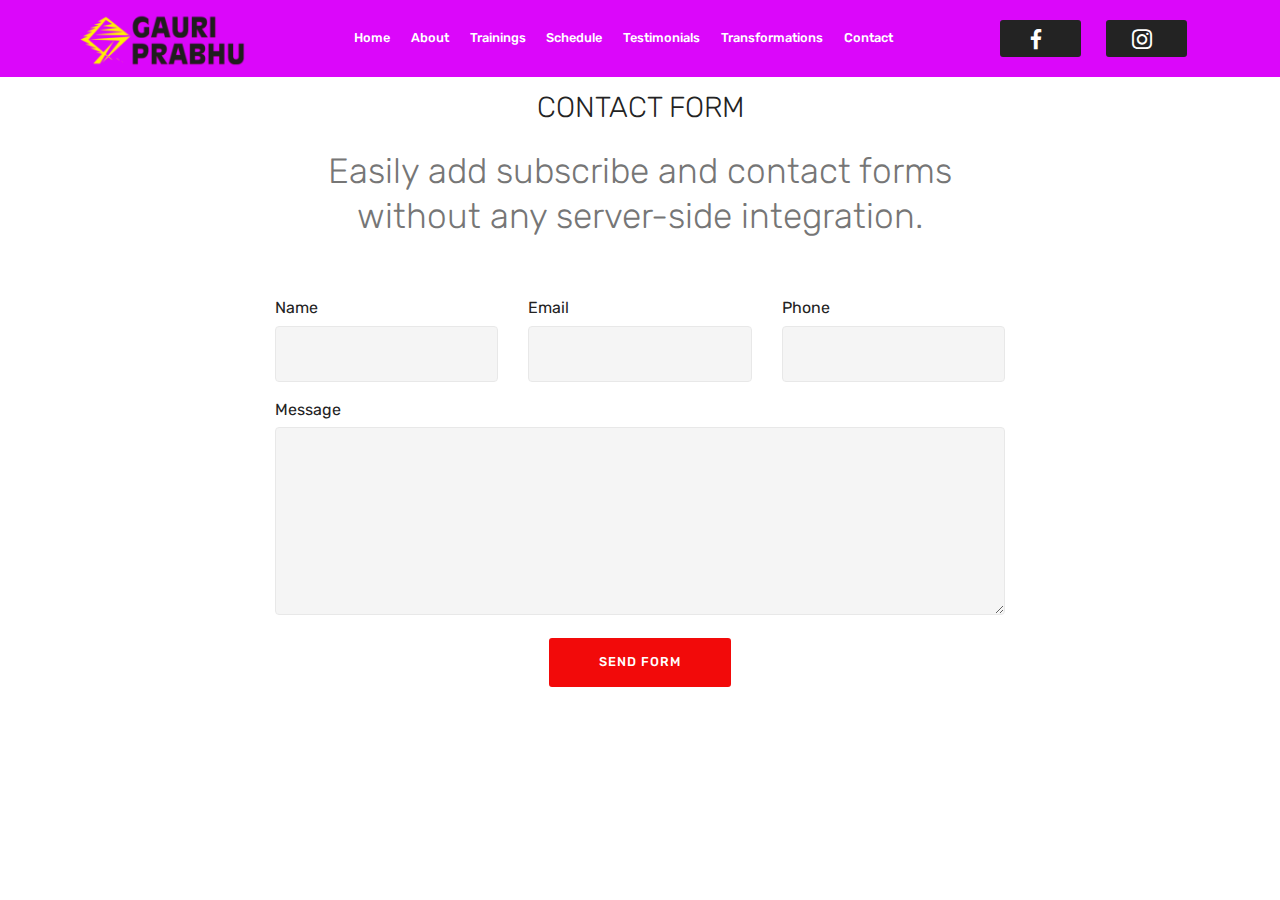
==== page1.html @ 77c40481 "create github pages" ====
<!DOCTYPE html>
<html  >
<head>
  <!-- Site made with Mobirise Website Builder v4.12.4, https://mobirise.com -->
  <meta charset="UTF-8">
  <meta http-equiv="X-UA-Compatible" content="IE=edge">
  <meta name="generator" content="Mobirise v4.12.4, mobirise.com">
  <meta name="viewport" content="width=device-width, initial-scale=1, minimum-scale=1">
  <link rel="shortcut icon" href="assets/images/logo-358x130.png" type="image/x-icon">
  <meta name="description" content="Web Page Maker Description">
  
  
  <title>form</title>
  <link rel="stylesheet" href="assets/bootstrap/css/bootstrap.min.css">
  <link rel="stylesheet" href="assets/bootstrap/css/bootstrap-grid.min.css">
  <link rel="stylesheet" href="assets/bootstrap/css/bootstrap-reboot.min.css">
  <link rel="stylesheet" href="assets/tether/tether.min.css">
  <link rel="stylesheet" href="assets/socicon/css/styles.css">
  <link rel="stylesheet" href="assets/dropdown/css/style.css">
  <link rel="stylesheet" href="assets/animatecss/animate.min.css">
  <link rel="stylesheet" href="assets/theme/css/style.css">
  <link rel="preload" as="style" href="assets/mobirise/css/mbr-additional.css"><link rel="stylesheet" href="assets/mobirise/css/mbr-additional.css" type="text/css">
  
  
  
</head>
<body>
  <section class="menu cid-s5cqoUY3H1" once="menu" id="menu2-z">

    

    <nav class="navbar navbar-expand beta-menu navbar-dropdown align-items-center navbar-fixed-top navbar-toggleable-sm">
        <button class="navbar-toggler navbar-toggler-right" type="button" data-toggle="collapse" data-target="#navbarSupportedContent" aria-controls="navbarSupportedContent" aria-expanded="false" aria-label="Toggle navigation">
            <div class="hamburger">
                <span></span>
                <span></span>
                <span></span>
                <span></span>
            </div>
        </button>
        <div class="menu-logo">
            <div class="navbar-brand">
                <span class="navbar-logo">
                    <a href="https://mobirise.co">
                        <img src="assets/images/logo-358x130.png" alt="Mobirise" title="" style="height: 3.8rem;">
                    </a>
                </span>
                
            </div>
        </div>
        <div class="collapse navbar-collapse" id="navbarSupportedContent">
            <ul class="navbar-nav nav-dropdown" data-app-modern-menu="true"><li class="nav-item">
                    <a class="nav-link link text-white display-4" href="#top">Home</a>
                </li><li class="nav-item"><a class="nav-link link text-white display-4" href="index.html#counters2-9">About</a></li><li class="nav-item"><a class="nav-link link text-white display-4" href="index.html#features17-q">Trainings</a></li><li class="nav-item"><a class="nav-link link text-white display-4" href="index.html#counters2-o">Schedule</a></li><li class="nav-item"><a class="nav-link link text-white display-4" href="index.html#testimonials-slider1-u">Testimonials</a></li><li class="nav-item"><a class="nav-link link text-white display-4" href="index.html#services1-15">Transformations</a></li><li class="nav-item"><a class="nav-link link text-white display-4" href="index.html#form1-13">Contact</a></li>
                <li class="nav-item"><a class="nav-link link text-white display-4" href="https://facebook.com">&nbsp; &nbsp; &nbsp; &nbsp; &nbsp; &nbsp; &nbsp; &nbsp; &nbsp; &nbsp; &nbsp;</a></li></ul>
            <div class="navbar-buttons mbr-section-btn"><a class="btn btn-sm btn-warning display-4" href="http://facebook.com"><span class="socicon socicon-facebook mbr-iconfont mbr-iconfont-btn" style="font-size: 20px;"></span></a> <a class="btn btn-sm btn-warning display-4" href="http://instagram.com"><span class="socicon socicon-instagram mbr-iconfont mbr-iconfont-btn" style="font-size: 20px;"></span></a></div>
        </div>
    </nav>
</section>

<section class="engine"><a href="https://mobirise.info/v">free html templates</a></section><section class="mbr-section form1 cid-s5LDcNhoco" id="form1-10">

    

    
    <div class="container">
        <div class="row justify-content-center">
            <div class="title col-12 col-lg-8">
                <h2 class="mbr-section-title align-center pb-3 mbr-fonts-style display-2">
                    CONTACT FORM
                </h2>
                <h3 class="mbr-section-subtitle align-center mbr-light pb-3 mbr-fonts-style display-5">
                    Easily add subscribe and contact forms without any server-side integration.
                </h3>
            </div>
        </div>
    </div>
    <div class="container">
        <div class="row justify-content-center">
            <div class="media-container-column col-lg-8" data-form-type="formoid">
                <!---Formbuilder Form--->
                <form action="https://mobirise.com/" method="POST" class="mbr-form form-with-styler" data-form-title="Mobirise Form"><input type="hidden" name="email" data-form-email="true" value="42GSBgnbzCDEi7/TGaLwVdlqPl/mO5KdOfS7n3KSW7MUHoP6v01LRrhkp8u6pMkwXaSI+LZM4PMinZZMAzJnJV9ES4oz/dbt0Woyt+ff5ca8MHjhUFF4WQluYLI1RFXq">
                    <div class="row">
                        <div hidden="hidden" data-form-alert="" class="alert alert-success col-12">Thanks for filling out the form!</div>
                        <div hidden="hidden" data-form-alert-danger="" class="alert alert-danger col-12">
                        </div>
                    </div>
                    <div class="dragArea row">
                        <div class="col-md-4  form-group" data-for="name">
                            <label for="name-form1-10" class="form-control-label mbr-fonts-style display-7">Name</label>
                            <input type="text" name="name" data-form-field="Name" required="required" class="form-control display-7" id="name-form1-10">
                        </div>
                        <div class="col-md-4  form-group" data-for="email">
                            <label for="email-form1-10" class="form-control-label mbr-fonts-style display-7">Email</label>
                            <input type="email" name="email" data-form-field="Email" required="required" class="form-control display-7" id="email-form1-10">
                        </div>
                        <div data-for="phone" class="col-md-4  form-group">
                            <label for="phone-form1-10" class="form-control-label mbr-fonts-style display-7">Phone</label>
                            <input type="tel" name="phone" data-form-field="Phone" class="form-control display-7" id="phone-form1-10">
                        </div>
                        <div data-for="message" class="col-md-12 form-group">
                            <label for="message-form1-10" class="form-control-label mbr-fonts-style display-7">Message</label>
                            <textarea name="message" data-form-field="Message" class="form-control display-7" id="message-form1-10"></textarea>
                        </div>
                        <div class="col-md-12 input-group-btn align-center">
                            <button type="submit" class="btn btn-primary btn-form display-4">SEND FORM</button>
                        </div>
                    </div>
                </form><!---Formbuilder Form--->
            </div>
        </div>
    </div>
</section>


  <script src="assets/web/assets/jquery/jquery.min.js"></script>
  <script src="assets/popper/popper.min.js"></script>
  <script src="assets/bootstrap/js/bootstrap.min.js"></script>
  <script src="assets/tether/tether.min.js"></script>
  <script src="assets/smoothscroll/smooth-scroll.js"></script>
  <script src="assets/dropdown/js/nav-dropdown.js"></script>
  <script src="assets/dropdown/js/navbar-dropdown.js"></script>
  <script src="assets/touchswipe/jquery.touch-swipe.min.js"></script>
  <script src="assets/viewportchecker/jquery.viewportchecker.js"></script>
  <script src="assets/theme/js/script.js"></script>
  <script src="assets/formoid/formoid.min.js"></script>
  
  
  <input name="animation" type="hidden">
  </body>
</html>
---- assets/socicon/css/styles.css ----
@charset "UTF-8";

@font-face {
  font-family: 'Socicon';
  src:  url('../fonts/socicon.eot');
  src:  url('../fonts/socicon.eot?#iefix') format('embedded-opentype'),
    url('../fonts/socicon.woff2') format('woff2'),
    url('../fonts/socicon.ttf') format('truetype'),
    url('../fonts/socicon.woff') format('woff'),
    url('../fonts/socicon.svg#socicon') format('svg');
  font-weight: normal;
  font-style: normal;
}

[data-icon]:before {
  font-family: "socicon" !important;
  content: attr(data-icon);
  font-style: normal !important;
  font-weight: normal !important;
  font-variant: normal !important;
  text-transform: none !important;
  speak: none;
  line-height: 1;
  -webkit-font-smoothing: antialiased;
  -moz-osx-font-smoothing: grayscale;
}

[class^="socicon-"], [class*=" socicon-"] {
  /* use !important to prevent issues with browser extensions that change fonts */
  font-family: 'Socicon' !important;
  speak: none;
  font-style: normal;
  font-weight: normal;
  font-variant: normal;
  text-transform: none;
  line-height: 1;

  /* Better Font Rendering =========== */
  -webkit-font-smoothing: antialiased;
  -moz-osx-font-smoothing: grayscale;
}

.socicon-eitaa:before {
  content: "\e97c";
}
.socicon-soroush:before {
  content: "\e97d";
}
.socicon-bale:before {
  content: "\e97e";
}
.socicon-zazzle:before {
  content: "\e97b";
}
.socicon-society6:before {
  content: "\e97a";
}
.socicon-redbubble:before {
  content: "\e979";
}
.socicon-avvo:before {
  content: "\e978";
}
.socicon-stitcher:before {
  content: "\e977";
}
.socicon-googlehangouts:before {
  content: "\e974";
}
.socicon-dlive:before {
  content: "\e975";
}
.socicon-vsco:before {
  content: "\e976";
}
.socicon-flipboard:before {
  content: "\e973";
}
.socicon-ubuntu:before {
  content: "\e958";
}
.socicon-artstation:before {
  content: "\e959";
}
.socicon-invision:before {
  content: "\e95a";
}
.socicon-torial:before {
  content: "\e95b";
}
.socicon-collectorz:before {
  content: "\e95c";
}
.socicon-seenthis:before {
  content: "\e95d";
}
.socicon-googleplaymusic:before {
  content: "\e95e";
}
.socicon-debian:before {
  content: "\e95f";
}
.socicon-filmfreeway:before {
  content: "\e960";
}
.socicon-gnome:before {
  content: "\e961";
}
.socicon-itchio:before {
  content: "\e962";
}
.socicon-jamendo:before {
  content: "\e963";
}
.socicon-mix:before {
  content: "\e964";
}
.socicon-sharepoint:before {
  content: "\e965";
}
.socicon-tinder:before {
  content: "\e966";
}
.socicon-windguru:before {
  content: "\e967";
}
.socicon-cdbaby:before {
  content: "\e968";
}
.socicon-elementaryos:before {
  content: "\e969";
}
.socicon-stage32:before {
  content: "\e96a";
}
.socicon-tiktok:before {
  content: "\e96b";
}
.socicon-gitter:before {
  content: "\e96c";
}
.socicon-letterboxd:before {
  content: "\e96d";
}
.socicon-threema:before {
  content: "\e96e";
}
.socicon-splice:before {
  content: "\e96f";
}
.socicon-metapop:before {
  content: "\e970";
}
.socicon-naver:before {
  content: "\e971";
}
.socicon-remote:before {
  content: "\e972";
}
.socicon-internet:before {
  content: "\e957";
}
.socicon-moddb:before {
  content: "\e94b";
}
.socicon-indiedb:before {
  content: "\e94c";
}
.socicon-traxsource:before {
  content: "\e94d";
}
.socicon-gamefor:before {
  content: "\e94e";
}
.socicon-pixiv:before {
  content: "\e94f";
}
.socicon-myanimelist:before {
  content: "\e950";
}
.socicon-blackberry:before {
  content: "\e951";
}
.socicon-wickr:before {
  content: "\e952";
}
.socicon-spip:before {
  content: "\e953";
}
.socicon-napster:before {
  content: "\e954";
}
.socicon-beatport:before {
  content: "\e955";
}
.socicon-hackerone:before {
  content: "\e956";
}
.socicon-hackernews:before {
  content: "\e946";
}
.socicon-smashwords:before {
  content: "\e947";
}
.socicon-kobo:before {
  content: "\e948";
}
.socicon-bookbub:before {
  content: "\e949";
}
.socicon-mailru:before {
  content: "\e94a";
}
.socicon-gitlab:before {
  content: "\e945";
}
.socicon-instructables:before {
  content: "\e944";
}
.socicon-portfolio:before {
  content: "\e943";
}
.socicon-codered:before {
  content: "\e940";
}
.socicon-origin:before {
  content: "\e941";
}
.socicon-nextdoor:before {
  content: "\e942";
}
.socicon-udemy:before {
  content: "\e93f";
}
.socicon-livemaster:before {
  content: "\e93e";
}
.socicon-crunchbase:before {
  content: "\e93b";
}
.socicon-homefy:before {
  content: "\e93c";
}
.socicon-calendly:before {
  content: "\e93d";
}
.socicon-realtor:before {
  content: "\e90f";
}
.socicon-tidal:before {
  content: "\e910";
}
.socicon-qobuz:before {
  content: "\e911";
}
.socicon-natgeo:before {
  content: "\e912";
}
.socicon-mastodon:before {
  content: "\e913";
}
.socicon-unsplash:before {
  content: "\e914";
}
.socicon-homeadvisor:before {
  content: "\e915";
}
.socicon-angieslist:before {
  content: "\e916";
}
.socicon-codepen:before {
  content: "\e917";
}
.socicon-slack:before {
  content: "\e918";
}
.socicon-openaigym:before {
  content: "\e919";
}
.socicon-logmein:before {
  content: "\e91a";
}
.socicon-fiverr:before {
  content: "\e91b";
}
.socicon-gotomeeting:before {
  content: "\e91c";
}
.socicon-aliexpress:before {
  content: "\e91d";
}
.socicon-guru:before {
  content: "\e91e";
}
.socicon-appstore:before {
  content: "\e91f";
}
.socicon-homes:before {
  content: "\e920";
}
.socicon-zoom:before {
  content: "\e921";
}
.socicon-alibaba:before {
  content: "\e922";
}
.socicon-craigslist:before {
  content: "\e923";
}
.socicon-wix:before {
  content: "\e924";
}
.socicon-redfin:before {
  content: "\e925";
}
.socicon-googlecalendar:before {
  content: "\e926";
}
.socicon-shopify:before {
  content: "\e927";
}
.socicon-freelancer:before {
  content: "\e928";
}
.socicon-seedrs:before {
  content: "\e929";
}
.socicon-bing:before {
  content: "\e92a";
}
.socicon-doodle:before {
  content: "\e92b";
}
.socicon-bonanza:before {
  content: "\e92c";
}
.socicon-squarespace:before {
  content: "\e92d";
}
.socicon-toptal:before {
  content: "\e92e";
}
.socicon-gust:before {
  content: "\e92f";
}
.socicon-ask:before {
  content: "\e930";
}
.socicon-trulia:before {
  content: "\e931";
}
.socicon-loomly:before {
  content: "\e932";
}
.socicon-ghost:before {
  content: "\e933";
}
.socicon-upwork:before {
  content: "\e934";
}
.socicon-fundable:before {
  content: "\e935";
}
.socicon-booking:before {
  content: "\e936";
}
.socicon-googlemaps:before {
  content: "\e937";
}
.socicon-zillow:before {
  content: "\e938";
}
.socicon-niconico:before {
  content: "\e939";
}
.socicon-toneden:before {
  content: "\e93a";
}
.socicon-augment:before {
  content: "\e908";
}
.socicon-bitbucket:before {
  content: "\e909";
}
.socicon-fyuse:before {
  content: "\e90a";
}
.socicon-yt-gaming:before {
  content: "\e90b";
}
.socicon-sketchfab:before {
  content: "\e90c";
}
.socicon-mobcrush:before {
  content: "\e90d";
}
.socicon-microsoft:before {
  content: "\e90e";
}
.socicon-pandora:before {
  content: "\e907";
}
.socicon-messenger:before {
  content: "\e906";
}
.socicon-gamewisp:before {
  content: "\e905";
}
.socicon-bloglovin:before {
  content: "\e904";
}
.socicon-tunein:before {
  content: "\e903";
}
.socicon-gamejolt:before {
  content: "\e901";
}
.socicon-trello:before {
  content: "\e902";
}
.socicon-spreadshirt:before {
  content: "\e900";
}
.socicon-500px:before {
  content: "\e000";
}
.socicon-8tracks:before {
  content: "\e001";
}
.socicon-airbnb:before {
  content: "\e002";
}
.socicon-alliance:before {
  content: "\e003";
}
.socicon-amazon:before {
  content: "\e004";
}
.socicon-amplement:before {
  content: "\e005";
}
.socicon-android:before {
  content: "\e006";
}
.socicon-angellist:before {
  content: "\e007";
}
.socicon-apple:before {
  content: "\e008";
}
.socicon-appnet:before {
  content: "\e009";
}
.socicon-baidu:before {
  content: "\e00a";
}
.socicon-bandcamp:before {
  content: "\e00b";
}
.socicon-battlenet:before {
  content: "\e00c";
}
.socicon-mixer:before {
  content: "\e00d";
}
.socicon-bebee:before {
  content: "\e00e";
}
.socicon-bebo:before {
  content: "\e00f";
}
.socicon-behance:before {
  content: "\e010";
}
.socicon-blizzard:before {
  content: "\e011";
}
.socicon-blogger:before {
  content: "\e012";
}
.socicon-buffer:before {
  content: "\e013";
}
.socicon-chrome:before {
  content: "\e014";
}
.socicon-coderwall:before {
  content: "\e015";
}
.socicon-curse:before {
  content: "\e016";
}
.socicon-dailymotion:before {
  content: "\e017";
}
.socicon-deezer:before {
  content: "\e018";
}
.socicon-delicious:before {
  content: "\e019";
}
.socicon-deviantart:before {
  content: "\e01a";
}
.socicon-diablo:before {
  content: "\e01b";
}
.socicon-digg:before {
  content: "\e01c";
}
.socicon-discord:before {
  content: "\e01d";
}
.socicon-disqus:before {
  content: "\e01e";
}
.socicon-douban:before {
  content: "\e01f";
}
.socicon-draugiem:before {
  content: "\e020";
}
.socicon-dribbble:before {
  content: "\e021";
}
.socicon-drupal:before {
  content: "\e022";
}
.socicon-ebay:before {
  content: "\e023";
}
.socicon-ello:before {
  content: "\e024";
}
.socicon-endomodo:before {
  content: "\e025";
}
.socicon-envato:before {
  content: "\e026";
}
.socicon-etsy:before {
  content: "\e027";
}
.socicon-facebook:before {
  content: "\e028";
}
.socicon-feedburner:before {
  content: "\e029";
}
.socicon-filmweb:before {
  content: "\e02a";
}
.socicon-firefox:before {
  content: "\e02b";
}
.socicon-flattr:before {
  content: "\e02c";
}
.socicon-flickr:before {
  content: "\e02d";
}
.socicon-formulr:before {
  content: "\e02e";
}
.socicon-forrst:before {
  content: "\e02f";
}
.socicon-foursquare:before {
  content: "\e030";
}
.socicon-friendfeed:before {
  content: "\e031";
}
.socicon-github:before {
  content: "\e032";
}
.socicon-goodreads:before {
  content: "\e033";
}
.socicon-google:before {
  content: "\e034";
}
.socicon-googlescholar:before {
  content: "\e035";
}
.socicon-googlegroups:before {
  content: "\e036";
}
.socicon-googlephotos:before {
  content: "\e037";
}
.socicon-googleplus:before {
  content: "\e038";
}
.socicon-grooveshark:before {
  content: "\e039";
}
.socicon-hackerrank:before {
  content: "\e03a";
}
.socicon-hearthstone:before {
  content: "\e03b";
}
.socicon-hellocoton:before {
  content: "\e03c";
}
.socicon-heroes:before {
  content: "\e03d";
}
.socicon-smashcast:before {
  content: "\e03e";
}
.socicon-horde:before {
  content: "\e03f";
}
.socicon-houzz:before {
  content: "\e040";
}
.socicon-icq:before {
  content: "\e041";
}
.socicon-identica:before {
  content: "\e042";
}
.socicon-imdb:before {
  content: "\e043";
}
.socicon-instagram:before {
  content: "\e044";
}
.socicon-issuu:before {
  content: "\e045";
}
.socicon-istock:before {
  content: "\e046";
}
.socicon-itunes:before {
  content: "\e047";
}
.socicon-keybase:before {
  content: "\e048";
}
.socicon-lanyrd:before {
  content: "\e049";
}
.socicon-lastfm:before {
  content: "\e04a";
}
.socicon-line:before {
  content: "\e04b";
}
.socicon-linkedin:before {
  content: "\e04c";
}
.socicon-livejournal:before {
  content: "\e04d";
}
.socicon-lyft:before {
  content: "\e04e";
}
.socicon-macos:before {
  content: "\e04f";
}
.socicon-mail:before {
  content: "\e050";
}
.socicon-medium:before {
  content: "\e051";
}
.socicon-meetup:before {
  content: "\e052";
}
.socicon-mixcloud:before {
  content: "\e053";
}
.socicon-modelmayhem:before {
  content: "\e054";
}
.socicon-mumble:before {
  content: "\e055";
}
.socicon-myspace:before {
  content: "\e056";
}
.socicon-newsvine:before {
  content: "\e057";
}
.socicon-nintendo:before {
  content: "\e058";
}
.socicon-npm:before {
  content: "\e059";
}
.socicon-odnoklassniki:before {
  content: "\e05a";
}
.socicon-openid:before {
  content: "\e05b";
}
.socicon-opera:before {
  content: "\e05c";
}
.socicon-outlook:before {
  content: "\e05d";
}
.socicon-overwatch:before {
  content: "\e05e";
}
.socicon-patreon:before {
  content: "\e05f";
}
.socicon-paypal:before {
  content: "\e060";
}
.socicon-periscope:before {
  content: "\e061";
}
.socicon-persona:before {
  content: "\e062";
}
.socicon-pinterest:before {
  content: "\e063";
}
.socicon-play:before {
  content: "\e064";
}
.socicon-player:before {
  content: "\e065";
}
.socicon-playstation:before {
  content: "\e066";
}
.socicon-pocket:before {
  content: "\e067";
}
.socicon-qq:before {
  content: "\e068";
}
.socicon-quora:before {
  content: "\e069";
}
.socicon-raidcall:before {
  content: "\e06a";
}
.socicon-ravelry:before {
  content: "\e06b";
}
.socicon-reddit:before {
  content: "\e06c";
}
.socicon-renren:before {
  content: "\e06d";
}
.socicon-researchgate:before {
  content: "\e06e";
}
.socicon-residentadvisor:before {
  content: "\e06f";
}
.socicon-reverbnation:before {
  content: "\e070";
}
.socicon-rss:before {
  content: "\e071";
}
.socicon-sharethis:before {
  content: "\e072";
}
.socicon-skype:before {
  content: "\e073";
}
.socicon-slideshare:before {
  content: "\e074";
}
.socicon-smugmug:before {
  content: "\e075";
}
.socicon-snapchat:before {
  content: "\e076";
}
.socicon-songkick:before {
  content: "\e077";
}
.socicon-soundcloud:before {
  content: "\e078";
}
.socicon-spotify:before {
  content: "\e079";
}
.socicon-stackexchange:before {
  content: "\e07a";
}
.socicon-stackoverflow:before {
  content: "\e07b";
}
.socicon-starcraft:before {
  content: "\e07c";
}
.socicon-stayfriends:before {
  content: "\e07d";
}
.socicon-steam:before {
  content: "\e07e";
}
.socicon-storehouse:before {
  content: "\e07f";
}
.socicon-strava:before {
  content: "\e080";
}
.socicon-streamjar:before {
  content: "\e081";
}
.socicon-stumbleupon:before {
  content: "\e082";
}
.socicon-swarm:before {
  content: "\e083";
}
.socicon-teamspeak:before {
  content: "\e084";
}
.socicon-teamviewer:before {
  content: "\e085";
}
.socicon-technorati:before {
  content: "\e086";
}
.socicon-telegram:before {
  content: "\e087";
}
.socicon-tripadvisor:before {
  content: "\e088";
}
.socicon-tripit:before {
  content: "\e089";
}
.socicon-triplej:before {
  content: "\e08a";
}
.socicon-tumblr:before {
  content: "\e08b";
}
.socicon-twitch:before {
  content: "\e08c";
}
.socicon-twitter:before {
  content: "\e08d";
}
.socicon-uber:before {
  content: "\e08e";
}
.socicon-ventrilo:before {
  content: "\e08f";
}
.socicon-viadeo:before {
  content: "\e090";
}
.socicon-viber:before {
  content: "\e091";
}
.socicon-viewbug:before {
  content: "\e092";
}
.socicon-vimeo:before {
  content: "\e093";
}
.socicon-vine:before {
  content: "\e094";
}
.socicon-vkontakte:before {
  content: "\e095";
}
.socicon-warcraft:before {
  content: "\e096";
}
.socicon-wechat:before {
  content: "\e097";
}
.socicon-weibo:before {
  content: "\e098";
}
.socicon-whatsapp:before {
  content: "\e099";
}
.socicon-wikipedia:before {
  content: "\e09a";
}
.socicon-windows:before {
  content: "\e09b";
}
.socicon-wordpress:before {
  content: "\e09c";
}
.socicon-wykop:before {
  content: "\e09d";
}
.socicon-xbox:before {
  content: "\e09e";
}
.socicon-xing:before {
  content: "\e09f";
}
.socicon-yahoo:before {
  content: "\e0a0";
}
.socicon-yammer:before {
  content: "\e0a1";
}
.socicon-yandex:before {
  content: "\e0a2";
}
.socicon-yelp:before {
  content: "\e0a3";
}
.socicon-younow:before {
  content: "\e0a4";
}
.socicon-youtube:before {
  content: "\e0a5";
}
.socicon-zapier:before {
  content: "\e0a6";
}
.socicon-zerply:before {
  content: "\e0a7";
}
.socicon-zomato:before {
  content: "\e0a8";
}
.socicon-zynga:before {
  content: "\e0a9";
}
---- assets/dropdown/css/style.css ----
.navbar-dropdown {
  left: 0;
  padding: 0;
  position: absolute;
  right: 0;
  top: 0;
  transition: all 0.45s ease;
  z-index: 1030;
  background: #282828; }
  .navbar-dropdown .navbar-logo {
    margin-right: 0.8rem;
    transition: margin 0.3s ease-in-out;
    vertical-align: middle; }
    .navbar-dropdown .navbar-logo img {
      height: 3.125rem;
      transition: all 0.3s ease-in-out; }
    .navbar-dropdown .navbar-logo.mbr-iconfont {
      font-size: 3.125rem;
      line-height: 3.125rem; }
  .navbar-dropdown .navbar-caption {
    font-weight: 700;
    white-space: normal;
    vertical-align: -4px;
    line-height: 3.125rem !important; }
    .navbar-dropdown .navbar-caption, .navbar-dropdown .navbar-caption:hover {
      color: inherit;
      text-decoration: none; }
  .navbar-dropdown .mbr-iconfont + .navbar-caption {
    vertical-align: -1px; }
  .navbar-dropdown.navbar-fixed-top {
    position: fixed; }
  .navbar-dropdown .navbar-brand span {
    vertical-align: -4px; }
  .navbar-dropdown.bg-color.transparent {
    background: none; }
  .navbar-dropdown.navbar-short .navbar-brand {
    padding: 0.625rem 0; }
    .navbar-dropdown.navbar-short .navbar-brand span {
      vertical-align: -1px; }
  .navbar-dropdown.navbar-short .navbar-caption {
    line-height: 2.375rem !important;
    vertical-align: -2px; }
  .navbar-dropdown.navbar-short .navbar-logo {
    margin-right: 0.5rem; }
    .navbar-dropdown.navbar-short .navbar-logo img {
      height: 2.375rem; }
    .navbar-dropdown.navbar-short .navbar-logo.mbr-iconfont {
      font-size: 2.375rem;
      line-height: 2.375rem; }
  .navbar-dropdown.navbar-short .mbr-table-cell {
    height: 3.625rem; }
  .navbar-dropdown .navbar-close {
    left: 0.6875rem;
    position: fixed;
    top: 0.75rem;
    z-index: 1000; }
  .navbar-dropdown .hamburger-icon {
    content: "";
    display: inline-block;
    vertical-align: middle;
    width: 16px;
    -webkit-box-shadow: 0 -6px 0 1px #282828,0 0 0 1px #282828,0 6px 0 1px #282828;
    -moz-box-shadow: 0 -6px 0 1px #282828,0 0 0 1px #282828,0 6px 0 1px #282828;
    box-shadow: 0 -6px 0 1px #282828,0 0 0 1px #282828,0 6px 0 1px #282828; }

.dropdown-menu .dropdown-toggle[data-toggle="dropdown-submenu"]::after {
  border-bottom: 0.35em solid transparent;
  border-left: 0.35em solid;
  border-right: 0;
  border-top: 0.35em solid transparent;
  margin-left: 0.3rem; }

.dropdown-menu .dropdown-item:focus {
  outline: 0; }

.nav-dropdown {
  font-size: 0.75rem;
  font-weight: 500;
  height: auto !important; }
  .nav-dropdown .nav-btn {
    padding-left: 1rem; }
  .nav-dropdown .link {
    margin: .667em 1.667em;
    font-weight: 500;
    padding: 0;
    transition: color .2s ease-in-out; }
    .nav-dropdown .link.dropdown-toggle {
      margin-right: 2.583em; }
      .nav-dropdown .link.dropdown-toggle::after {
        margin-left: .25rem;
        border-top: 0.35em solid;
        border-right: 0.35em solid transparent;
        border-left: 0.35em solid transparent;
        border-bottom: 0; }
      .nav-dropdown .link.dropdown-toggle[aria-expanded="true"] {
        margin: 0;
        padding: 0.667em 3.263em  0.667em 1.667em; }
  .nav-dropdown .link::after,
  .nav-dropdown .dropdown-item::after {
    color: inherit; }
  .nav-dropdown .btn {
    font-size: 0.75rem;
    font-weight: 700;
    letter-spacing: 0;
    margin-bottom: 0;
    padding-left: 1.25rem;
    padding-right: 1.25rem; }
  .nav-dropdown .dropdown-menu {
    border-radius: 0;
    border: 0;
    left: 0;
    margin: 0;
    padding-bottom: 1.25rem;
    padding-top: 1.25rem;
    position: relative; }
  .nav-dropdown .dropdown-submenu {
    margin-left: 0.125rem;
    top: 0; }
  .nav-dropdown .dropdown-item {
    font-weight: 500;
    line-height: 2;
    padding: 0.3846em 4.615em 0.3846em 1.5385em;
    position: relative;
    transition: color .2s ease-in-out, background-color .2s ease-in-out; }
    .nav-dropdown .dropdown-item::after {
      margin-top: -0.3077em;
      position: absolute;
      right: 1.1538em;
      top: 50%; }
    .nav-dropdown .dropdown-item:focus, .nav-dropdown .dropdown-item:hover {
      background: none; }

@media (max-width: 767px) {
  .nav-dropdown.navbar-toggleable-sm {
    bottom: 0;
    display: none;
    left: 0;
    overflow-x: hidden;
    position: fixed;
    top: 0;
    transform: translateX(-100%);
    -ms-transform: translateX(-100%);
    -webkit-transform: translateX(-100%);
    width: 18.75rem;
    z-index: 999; } }
.nav-dropdown.navbar-toggleable-xl {
  bottom: 0;
  display: none;
  left: 0;
  overflow-x: hidden;
  position: fixed;
  top: 0;
  transform: translateX(-100%);
  -ms-transform: translateX(-100%);
  -webkit-transform: translateX(-100%);
  width: 18.75rem;
  z-index: 999; }

.nav-dropdown-sm {
  display: block !important;
  overflow-x: hidden;
  overflow: auto;
  padding-top: 3.875rem; }
  .nav-dropdown-sm::after {
    content: "";
    display: block;
    height: 3rem;
    width: 100%; }
  .nav-dropdown-sm.collapse.in ~ .navbar-close {
    display: block !important; }
  .nav-dropdown-sm.collapsing, .nav-dropdown-sm.collapse.in {
    transform: translateX(0);
    -ms-transform: translateX(0);
    -webkit-transform: translateX(0);
    transition: all 0.25s ease-out;
    -webkit-transition: all 0.25s ease-out;
    background: #282828; }
  .nav-dropdown-sm.collapsing[aria-expanded="false"] {
    transform: translateX(-100%);
    -ms-transform: translateX(-100%);
    -webkit-transform: translateX(-100%); }
  .nav-dropdown-sm .nav-item {
    display: block;
    margin-left: 0 !important;
    padding-left: 0; }
  .nav-dropdown-sm .link,
  .nav-dropdown-sm .dropdown-item {
    border-top: 1px dotted rgba(255, 255, 255, 0.1);
    font-size: 0.8125rem;
    line-height: 1.6;
    margin: 0 !important;
    padding: 0.875rem 2.4rem 0.875rem 1.5625rem !important;
    position: relative;
    white-space: normal; }
    .nav-dropdown-sm .link:focus, .nav-dropdown-sm .link:hover,
    .nav-dropdown-sm .dropdown-item:focus,
    .nav-dropdown-sm .dropdown-item:hover {
      background: rgba(0, 0, 0, 0.2) !important;
      color: #c0a375; }
  .nav-dropdown-sm .nav-btn {
    position: relative;
    padding: 1.5625rem 1.5625rem 0 1.5625rem; }
    .nav-dropdown-sm .nav-btn::before {
      border-top: 1px dotted rgba(255, 255, 255, 0.1);
      content: "";
      left: 0;
      position: absolute;
      top: 0;
      width: 100%; }
    .nav-dropdown-sm .nav-btn + .nav-btn {
      padding-top: 0.625rem; }
      .nav-dropdown-sm .nav-btn + .nav-btn::before {
        display: none; }
  .nav-dropdown-sm .btn {
    padding: 0.625rem 0; }
  .nav-dropdown-sm .dropdown-toggle[data-toggle="dropdown-submenu"]::after {
    margin-left: .25rem;
    border-top: 0.35em solid;
    border-right: 0.35em solid transparent;
    border-left: 0.35em solid transparent;
    border-bottom: 0; }
  .nav-dropdown-sm .dropdown-toggle[data-toggle="dropdown-submenu"][aria-expanded="true"]::after {
    border-top: 0;
    border-right: 0.35em solid transparent;
    border-left: 0.35em solid transparent;
    border-bottom: 0.35em solid; }
  .nav-dropdown-sm .dropdown-menu {
    margin: 0;
    padding: 0;
    position: relative;
    top: 0;
    left: 0;
    width: 100%;
    border: 0;
    float: none;
    border-radius: 0;
    background: none; }
  .nav-dropdown-sm .dropdown-submenu {
    left: 100%;
    margin-left: 0.125rem;
    margin-top: -1.25rem;
    top: 0; }

.navbar-toggleable-sm .nav-dropdown .dropdown-menu {
  position: absolute; }

.navbar-toggleable-sm .nav-dropdown .dropdown-submenu {
  left: 100%;
  margin-left: 0.125rem;
  margin-top: -1.25rem;
  top: 0; }

.navbar-toggleable-sm.opened .nav-dropdown .dropdown-menu {
  position: relative; }

.navbar-toggleable-sm.opened .nav-dropdown .dropdown-submenu {
  left: 0;
  margin-left: 00rem;
  margin-top: 0rem;
  top: 0; }

.is-builder .nav-dropdown.collapsing {
  transition: none !important; }

/*# sourceMappingURL=style.css.map */
---- assets/theme/css/style.css ----
/*!
 * Mobirise v4 theme (https://mobirise.com/)
 * Copyright 2017 Mobirise
 */
section {
  background-color: #eeeeee;
}

.form-control:focus {
  box-shadow: none;
}

:focus {
  outline: none;
}

body {
  font-style: normal;
  line-height: 1.5;
}

section,
.container,
.container-fluid {
  position: relative;
  word-wrap: break-word;
}

a.mbr-iconfont:hover {
  text-decoration: none;
}

.article .lead p,
.article .lead ul,
.article .lead ol,
.article .lead pre,
.article .lead blockquote {
  margin-bottom: 0;
}

ul,
ol,
pre,
blockquote {
  margin-bottom: 2.3125rem;
}

pre {
  background: #f4f4f4;
  padding: 10px 24px;
  white-space: pre-wrap;
}

.inactive {
  -webkit-user-select: none;
  -moz-user-select: none;
  -ms-user-select: none;
  user-select: none;
  pointer-events: none;
  -webkit-user-drag: none;
  user-drag: none;
}

.mbr-section__comments .row {
  justify-content: center;
  -webkit-justify-content: center;
}

a {
  font-style: normal;
  font-weight: 400;
  cursor: pointer;
}

a, a:hover {
  text-decoration: none;
}

figure {
  margin-bottom: 0;
}

body {
  color: #232323;
}

h1,
h2,
h3,
h4,
h5,
h6,
.h1,
.h2,
.h3,
.h4,
.h5,
.h6,
.display-1,
.display-2,
.display-3,
.display-4 {
  line-height: 1;
  word-break: break-word;
  word-wrap: break-word;
}

.mbr-section-title {
  font-style: normal;
  line-height: 1.2;
}

.mbr-section-subtitle {
  line-height: 1.3;
}

.mbr-text {
  font-style: normal;
  line-height: 1.6;
}

b,
strong {
  font-weight: bold;
}

blockquote {
  padding: 10px 0 10px 20px;
  position: relative;
  border-left: 2px solid;
  border-color: #ff3366;
}

input:-webkit-autofill, input:-webkit-autofill:hover, input:-webkit-autofill:focus, input:-webkit-autofill:active {
  transition-delay: 9999s;
  transition-property: background-color, color;
}

textarea[type='hidden'] {
  display: none;
}

body {
  position: relative;
}

section {
  background-position: 50% 50%;
  background-repeat: no-repeat;
  background-size: cover;
}

section .mbr-background-video,
section .mbr-background-video-preview {
  position: absolute;
  bottom: 0;
  left: 0;
  right: 0;
  top: 0;
}

.hidden {
  visibility: hidden;
}

.mbr-z-index20 {
  z-index: 20;
}

/*! Base colors */
.mbr-white {
  color: #ffffff;
}

.mbr-black {
  color: #000000;
}

.mbr-bg-white {
  background-color: #ffffff;
}

.mbr-bg-black {
  background-color: #000000;
}

/*! Text-aligns */
.align-left {
  text-align: left;
}

.align-center {
  text-align: center;
}

.align-right {
  text-align: right;
}

@media (max-width: 767px) {
  .align-left,
  .align-center,
  .align-right,
  .mbr-section-btn,
  .mbr-section-title {
    text-align: center;
  }
}

/*! Font-weight  */
.mbr-light {
  font-weight: 300;
}

.mbr-regular {
  font-weight: 400;
}

.mbr-semibold {
  font-weight: 500;
}

.mbr-bold {
  font-weight: 700;
}

/*! Media  */
.media-size-item {
  -moz-flex: 1 1 auto;
  -o-flex: 1 1 auto;
  flex: 1 1 auto;
}

.media-content {
  flex-basis: 100%;
}

.media-container-row {
  display: flex;
  flex-direction: row;
  flex-wrap: wrap;
  justify-content: center;
  align-content: center;
  align-items: start;
}

.media-container-row .media-size-item {
  width: 400px;
}

.media-container-column {
  display: flex;
  flex-direction: column;
  flex-wrap: wrap;
  justify-content: center;
  align-content: center;
  align-items: stretch;
}

.media-container-column > * {
  width: 100%;
}

@media (min-width: 992px) {
  .media-container-row {
    flex-wrap: nowrap;
  }
}

figure {
  overflow: hidden;
}

figure[mbr-media-size] {
  transition: width 0.1s;
}

.mbr-figure img,
.mbr-figure iframe {
  display: block;
  width: 100%;
}

.card {
  background-color: transparent;
  border: none;
}

.card-box {
  width: 100%;
}

.card-img {
  text-align: center;
  flex-shrink: 0;
  -webkit-flex-shrink: 0;
}

.media {
  max-width: 100%;
  margin: 0 auto;
}

.mbr-figure {
  -ms-grid-row-align: center;
  align-self: center;
}

.media-container > div {
  max-width: 100%;
}

.mbr-figure img,
.card-img img {
  width: 100%;
}

@media (max-width: 991px) {
  .media-size-item {
    width: auto !important;
  }
  .media {
    width: auto;
  }
  .mbr-figure {
    width: 100% !important;
  }
}

/*! Buttons */
.btn {
  font-weight: 500;
  border-width: 2px;
  font-style: normal;
  letter-spacing: 1px;
  margin: .4rem .8rem;
  white-space: normal;
  transition: all .3s ease-in-out;
  display: inline-flex;
  align-items: center;
  justify-content: center;
  word-break: break-word;
  -webkit-align-items: center;
  -webkit-justify-content: center;
  display: -webkit-inline-flex;
}

.btn-sm {
  font-weight: 500;
  letter-spacing: 1px;
  transition: all .3s ease-in-out;
}

.btn-md {
  font-weight: 500;
  letter-spacing: 1px;
  margin: .4rem .8rem !important;
  transition: all .3s ease-in-out;
}

.btn-lg {
  font-weight: 500;
  letter-spacing: 1px;
  margin: .4rem .8rem !important;
  transition: all .3s ease-in-out;
}

.mbr-section-btn {
  margin-left: -0.25rem;
  margin-right: -0.25rem;
  font-size: 0;
}

nav .mbr-section-btn {
  margin-left: 0rem;
  margin-right: 0rem;
}

.btn-form {
  border-radius: 0;
}

.btn-form:hover {
  cursor: pointer;
}

/*! Btn icon margin */
.btn .mbr-iconfont,
.btn.btn-sm .mbr-iconfont {
  cursor: pointer;
  margin-right: 0.5rem;
}

.btn.btn-md .mbr-iconfont,
.btn.btn-md .mbr-iconfont {
  margin-right: 0.8rem;
}

.mbr-regular {
  font-weight: 400;
}

.mbr-semibold {
  font-weight: 500;
}

.mbr-bold {
  font-weight: 700;
}

[type='submit'] {
  -webkit-appearance: none;
}

/*! Full-screen */
.mbr-fullscreen .mbr-overlay {
  min-height: 100vh;
}

.mbr-fullscreen {
  display: flex;
  display: -moz-flex;
  display: -ms-flex;
  display: -o-flex;
  align-items: center;
  -webkit-align-items: center;
  min-height: 100vh;
  padding-top: 3rem;
  padding-bottom: 3rem;
}

/*! Map */
.map {
  height: 25rem;
  position: relative;
}

.map iframe {
  width: 100%;
  height: 100%;
}

.mbr-overlay {
  background-color: #000;
  bottom: 0;
  left: 0;
  opacity: .5;
  position: absolute;
  right: 0;
  top: 0;
  z-index: 0;
  pointer-events: none;
}

/* Form */
blockquote {
  font-style: italic;
  padding: 10px 0 10px 20px;
  font-size: 1.09rem;
  position: relative;
  border-width: 3px;
}

.form-control {
  background-color: #f5f5f5;
  box-shadow: none;
  color: #565656;
  line-height: 1.43;
  min-height: 3.5em;
  padding: 1.07em .5em;
}

.form-control, .form-control:focus {
  border: 1px solid #e8e8e8;
}

.form-active .form-control:invalid {
  border-color: red;
}

.form-control-label {
  position: relative;
  cursor: pointer;
  margin-bottom: .357em;
  padding: 0;
}

.alert {
  color: #ffffff;
  border-radius: 0;
  border: 0;
  font-size: .875rem;
  line-height: 1.5;
  margin-bottom: 1.875rem;
  padding: 1.25rem;
  position: relative;
}

.alert.alert-form::after {
  background-color: inherit;
  bottom: -7px;
  content: "";
  display: block;
  height: 14px;
  left: 50%;
  margin-left: -7px;
  position: absolute;
  transform: rotate(45deg);
  width: 14px;
  -webkit-transform: rotate(45deg);
}

.form-asterisk {
  font-family: initial;
  position: absolute;
  top: -2px;
  font-weight: normal;
}

/*! Scroll to top arrow */
#scrollToTop a i:before {
  content: '';
  position: absolute;
  height: 40%;
  top: 25%;
  background: #fff;
  width: 2px;
  left: calc(50% - 1px);
}

#scrollToTop a i:after {
  content: '';
  position: absolute;
  display: block;
  border-top: 2px solid #fff;
  border-right: 2px solid #fff;
  width: 40%;
  height: 40%;
  left: 30%;
  bottom: 30%;
  transform: rotate(135deg);
  -webkit-transform: rotate(135deg);
}

.mbr-arrow-up {
  bottom: 25px;
  right: 90px;
  position: fixed;
  text-align: right;
  z-index: 5000;
  color: #ffffff;
  font-size: 32px;
  transform: rotate(180deg);
  -webkit-transform: rotate(180deg);
}

.mbr-arrow-up a {
  background: rgba(0, 0, 0, 0.2);
  border-radius: 3px;
  color: #fff;
  display: inline-block;
  height: 60px;
  width: 60px;
  outline-style: none !important;
  position: relative;
  text-decoration: none;
  transition: all 0.3s ease-in-out;
  cursor: pointer;
  text-align: center;
}

.mbr-arrow-up a:hover {
  background-color: rgba(0, 0, 0, 0.4);
}

.mbr-arrow-up a i {
  line-height: 60px;
}

.mbr-arrow-up-icon {
  display: block;
  color: #fff;
}

.mbr-arrow-up-icon::before {
  content: '\203a';
  display: inline-block;
  font-family: serif;
  font-size: 32px;
  line-height: 1;
  font-style: normal;
  position: relative;
  top: 6px;
  left: -4px;
  -webkit-transform: rotate(-90deg);
  transform: rotate(-90deg);
}

/*! Arrow Down */
.mbr-arrow {
  position: absolute;
  bottom: 45px;
  left: 50%;
  width: 60px;
  height: 60px;
  cursor: pointer;
  background-color: rgba(80, 80, 80, 0.5);
  border-radius: 50%;
  -webkit-transform: translateX(-50%);
  transform: translateX(-50%);
}

.mbr-arrow > a {
  display: inline-block;
  text-decoration: none;
  outline-style: none;
  -webkit-animation: arrowdown 1.7s ease-in-out infinite;
  animation: arrowdown 1.7s ease-in-out infinite;
}

.mbr-arrow > a > i {
  position: absolute;
  top: -2px;
  left: 15px;
  font-size: 2rem;
}

@keyframes arrowdown {
  0% {
    transform: translateY(0px);
    -webkit-transform: translateY(0px);
  }
  50% {
    transform: translateY(-5px);
    -webkit-transform: translateY(-5px);
  }
  100% {
    transform: translateY(0px);
    -webkit-transform: translateY(0px);
  }
}

@-webkit-keyframes arrowdown {
  0% {
    transform: translateY(0px);
    -webkit-transform: translateY(0px);
  }
  50% {
    transform: translateY(-5px);
    -webkit-transform: translateY(-5px);
  }
  100% {
    transform: translateY(0px);
    -webkit-transform: translateY(0px);
  }
}

@media (max-width: 500px) {
  .mbr-arrow-up {
    left: 50%;
    right: auto;
    transform: translateX(-50%) rotate(180deg);
    -webkit-transform: translateX(-50%) rotate(180deg);
  }
}

/*Gradients animation*/
@keyframes gradient-animation {
  from {
    background-position: 0% 100%;
    -webkit-animation-timing-function: ease-in-out;
            animation-timing-function: ease-in-out;
  }
  to {
    background-position: 100% 0%;
    -webkit-animation-timing-function: ease-in-out;
            animation-timing-function: ease-in-out;
  }
}

@-webkit-keyframes gradient-animation {
  from {
    background-position: 0% 100%;
    -webkit-animation-timing-function: ease-in-out;
            animation-timing-function: ease-in-out;
  }
  to {
    background-position: 100% 0%;
    -webkit-animation-timing-function: ease-in-out;
            animation-timing-function: ease-in-out;
  }
}

.bg-gradient {
  background-size: 200% 200%;
  animation: gradient-animation 5s infinite alternate;
  -webkit-animation: gradient-animation 5s infinite alternate;
}

.menu .navbar-brand {
  display: -webkit-flex;
}

.menu .navbar-brand span {
  display: flex;
  display: -webkit-flex;
}

.menu .navbar-brand .navbar-caption-wrap {
  display: -webkit-flex;
}

.menu .navbar-brand .navbar-logo img {
  display: -webkit-flex;
}

@media (min-width: 768px) and (max-width: 1023px) {
  .menu .navbar-toggleable-sm .navbar-nav {
    display: -ms-flexbox;
  }
}

@media (max-width: 1023px) {
  .menu .navbar-collapse {
    max-height: 93.5vh;
  }
  .menu .navbar-collapse.show {
    overflow: auto;
  }
}

@media (min-width: 1024px) {
  .menu .navbar-nav.nav-dropdown {
    display: -webkit-flex;
  }
  .menu .navbar-toggleable-sm .navbar-collapse {
    display: -webkit-flex !important;
  }
  .menu .collapsed .navbar-collapse {
    max-height: 93.5vh;
  }
  .menu .collapsed .navbar-collapse.show {
    overflow: auto;
  }
}

@media (max-width: 767px) {
  .menu .navbar-collapse {
    max-height: 80vh;
  }
}

/* Others*/
.note-check a[data-value=Rubik] {
  font-style: normal;
}

.mbr-arrow a {
  color: #ffffff;
}

@media (max-width: 767px) {
  .mbr-arrow {
    display: none;
  }
}

.navbar {
  display: -webkit-flex;
  -webkit-flex-wrap: wrap;
  -webkit-align-items: center;
  -webkit-justify-content: space-between;
}

.navbar-collapse {
  -webkit-flex-basis: 100%;
  -webkit-flex-grow: 1;
  -webkit-align-items: center;
}

.nav-dropdown .link {
  padding: 0.667em 1.667em !important;
  margin: 0 !important;
}

.nav {
  display: -webkit-flex;
  -webkit-flex-wrap: wrap;
}

.row {
  display: -webkit-flex;
  -webkit-flex-wrap: wrap;
}

.justify-content-center {
  -webkit-justify-content: center;
}

.form-inline {
  display: -webkit-flex;
  -webkit-align-items: center;
}

.card-wrapper {
  -webkit-flex: 1;
}

.carousel-control {
  z-index: 10;
  display: -webkit-flex;
  -webkit-align-items: center;
  -webkit-justify-content: center;
}

.carousel-controls {
  display: -webkit-flex;
}

.media {
  display: -webkit-flex;
}

.form-group:focus {
  outline: none;
}

.jq-selectbox__select {
  padding: 1.07em 0.5em;
  position: absolute;
  top: 0;
  left: 0;
  width: 100%;
}

.jq-selectbox__dropdown {
  position: absolute;
  top: 100%;
  left: 0 !important;
  width: 100% !important;
}

.jq-selectbox__trigger-arrow {
  -webkit-transform: translateY(-50%);
          transform: translateY(-50%);
}

.jq-selectbox li {
  padding: 1.07em 0.5em;
}

input[type='range'] {
  padding-left: 0 !important;
  padding-right: 0 !important;
}

.modal-dialog,
.modal-content {
  height: 100%;
}

.modal-dialog .carousel-inner {
  height: calc(100vh - 1.75rem);
}

@media (max-width: 575px) {
  .modal-dialog .carousel-inner {
    height: calc(100vh - 1rem);
  }
}

.carousel-item {
  text-align: center;
}

.carousel-item img {
  margin: auto;
}

.navbar-toggler {
  align-self: flex-start;
  padding: 0.25rem 0.75rem;
  font-size: 1.25rem;
  line-height: 1;
  background: transparent;
  border: 1px solid transparent;
  border-radius: 0.25rem;
}

.navbar-toggler:focus,
.navbar-toggler:hover {
  text-decoration: none;
}

.navbar-toggler-icon {
  display: inline-block;
  width: 1.5em;
  height: 1.5em;
  vertical-align: middle;
  content: '';
  background: no-repeat center center;
  background-size: 100% 100%;
}

.navbar-toggler-left {
  position: absolute;
  left: 1rem;
}

.navbar-toggler-right {
  position: absolute;
  right: 1rem;
}

@media (max-width: 575px) {
  .navbar-toggleable .navbar-nav .dropdown-menu {
    position: static;
    float: none;
  }
  .navbar-toggleable > .container {
    padding-right: 0;
    padding-left: 0;
  }
}

@media (min-width: 576px) {
  .navbar-toggleable {
    flex-direction: row;
    flex-wrap: nowrap;
    align-items: center;
  }
  .navbar-toggleable .navbar-nav {
    flex-direction: row;
  }
  .navbar-toggleable .navbar-nav .nav-link {
    padding-right: 0.5rem;
    padding-left: 0.5rem;
  }
  .navbar-toggleable > .container {
    display: flex;
    flex-wrap: nowrap;
    align-items: center;
  }
  .navbar-toggleable .navbar-collapse {
    display: flex !important;
    width: 100%;
  }
  .navbar-toggleable .navbar-toggler {
    display: none;
  }
}

@media (max-width: 767px) {
  .navbar-toggleable-sm .navbar-nav .dropdown-menu {
    position: static;
    float: none;
  }
  .navbar-toggleable-sm > .container {
    padding-right: 0;
    padding-left: 0;
  }
}

@media (min-width: 768px) {
  .navbar-toggleable-sm {
    flex-direction: row;
    flex-wrap: nowrap;
    align-items: center;
  }
  .navbar-toggleable-sm .navbar-nav {
    flex-direction: row;
  }
  .navbar-toggleable-sm .navbar-nav .nav-link {
    padding-right: 0.5rem;
    padding-left: 0.5rem;
  }
  .navbar-toggleable-sm > .container {
    display: flex;
    flex-wrap: nowrap;
    align-items: center;
  }
  .navbar-toggleable-sm .navbar-collapse {
    display: none;
    width: 100%;
  }
  .navbar-toggleable-sm .navbar-toggler {
    display: none;
  }
}

@media (max-width: 1023px) {
  .navbar-toggleable-md .navbar-nav .dropdown-menu {
    position: static;
    float: none;
  }
  .navbar-toggleable-md > .container {
    padding-right: 0;
    padding-left: 0;
  }
}

@media (min-width: 1024px) {
  .navbar-toggleable-md {
    flex-direction: row;
    flex-wrap: nowrap;
    align-items: center;
  }
  .navbar-toggleable-md .navbar-nav {
    flex-direction: row;
  }
  .navbar-toggleable-md .navbar-nav .nav-link {
    padding-right: 0.5rem;
    padding-left: 0.5rem;
  }
  .navbar-toggleable-md > .container {
    display: flex;
    flex-wrap: nowrap;
    align-items: center;
  }
  .navbar-toggleable-md .navbar-collapse {
    display: flex !important;
    width: 100%;
  }
  .navbar-toggleable-md .navbar-toggler {
    display: none;
  }
}

@media (max-width: 1199px) {
  .navbar-toggleable-lg .navbar-nav .dropdown-menu {
    position: static;
    float: none;
  }
  .navbar-toggleable-lg > .container {
    padding-right: 0;
    padding-left: 0;
  }
}

@media (min-width: 1200px) {
  .navbar-toggleable-lg {
    flex-direction: row;
    flex-wrap: nowrap;
    align-items: center;
  }
  .navbar-toggleable-lg .navbar-nav {
    flex-direction: row;
  }
  .navbar-toggleable-lg .navbar-nav .nav-link {
    padding-right: 0.5rem;
    padding-left: 0.5rem;
  }
  .navbar-toggleable-lg > .container {
    display: flex;
    flex-wrap: nowrap;
    align-items: center;
  }
  .navbar-toggleable-lg .navbar-collapse {
    display: flex !important;
    width: 100%;
  }
  .navbar-toggleable-lg .navbar-toggler {
    display: none;
  }
}

.navbar-toggleable-xl {
  flex-direction: row;
  flex-wrap: nowrap;
  align-items: center;
}

.navbar-toggleable-xl .navbar-nav .dropdown-menu {
  position: static;
  float: none;
}

.navbar-toggleable-xl > .container {
  padding-right: 0;
  padding-left: 0;
}

.navbar-toggleable-xl .navbar-nav {
  flex-direction: row;
}

.navbar-toggleable-xl .navbar-nav .nav-link {
  padding-right: 0.5rem;
  padding-left: 0.5rem;
}

.navbar-toggleable-xl > .container {
  display: flex;
  flex-wrap: nowrap;
  align-items: center;
}

.navbar-toggleable-xl .navbar-collapse {
  display: flex !important;
  width: 100%;
}

.navbar-toggleable-xl .navbar-toggler {
  display: none;
}

.card-img {
  width: auto;
}

.menu .navbar.collapsed:not(.beta-menu) {
  flex-direction: column;
}

.carousel-item.active,
.carousel-item-next,
.carousel-item-prev {
  display: flex;
}

.note-air-layout .dropup .dropdown-menu,
.note-air-layout .navbar-fixed-bottom .dropdown .dropdown-menu {
  bottom: initial !important;
}

html,
body {
  height: auto;
  min-height: 100vh;
}

.dropup .dropdown-toggle::after {
  display: none;
}
.engine {
	position: absolute;
	text-indent: -2400px;
	text-align: center;
	padding: 0;
	top: 0;
	left: -2400px;
}
---- assets/mobirise/css/mbr-additional.css ----
@import url(https://fonts.googleapis.com/css?family=Rubik:300,300i,400,400i,500,500i,700,700i,900,900i&display=swap);





body {
  font-family: Rubik;
}
.display-1 {
  font-family: 'Rubik', sans-serif;
  font-size: 4.25rem;
  font-display: swap;
}
.display-1 > .mbr-iconfont {
  font-size: 6.8rem;
}
.display-2 {
  font-family: 'Rubik', sans-serif;
  font-size: 1.8rem;
  font-display: swap;
}
.display-2 > .mbr-iconfont {
  font-size: 2.88rem;
}
.display-4 {
  font-family: 'Rubik', sans-serif;
  font-size: 0.8rem;
  font-display: swap;
}
.display-4 > .mbr-iconfont {
  font-size: 1.28rem;
}
.display-5 {
  font-family: 'Rubik', sans-serif;
  font-size: 2.2rem;
  font-display: swap;
}
.display-5 > .mbr-iconfont {
  font-size: 3.52rem;
}
.display-7 {
  font-family: 'Rubik', sans-serif;
  font-size: 1rem;
  font-display: swap;
}
.display-7 > .mbr-iconfont {
  font-size: 1.6rem;
}
/* ---- Fluid typography for mobile devices ---- */
/* 1.4 - font scale ratio ( bootstrap == 1.42857 ) */
/* 100vw - current viewport width */
/* (48 - 20)  48 == 48rem == 768px, 20 == 20rem == 320px(minimal supported viewport) */
/* 0.65 - min scale variable, may vary */
@media (max-width: 768px) {
  .display-1 {
    font-size: 3.4rem;
    font-size: calc( 2.1374999999999997rem + (4.25 - 2.1374999999999997) * ((100vw - 20rem) / (48 - 20)));
    line-height: calc( 1.4 * (2.1374999999999997rem + (4.25 - 2.1374999999999997) * ((100vw - 20rem) / (48 - 20))));
  }
  .display-2 {
    font-size: 1.44rem;
    font-size: calc( 1.28rem + (1.8 - 1.28) * ((100vw - 20rem) / (48 - 20)));
    line-height: calc( 1.4 * (1.28rem + (1.8 - 1.28) * ((100vw - 20rem) / (48 - 20))));
  }
  .display-4 {
    font-size: 0.64rem;
    font-size: calc( 0.93rem + (0.8 - 0.93) * ((100vw - 20rem) / (48 - 20)));
    line-height: calc( 1.4 * (0.93rem + (0.8 - 0.93) * ((100vw - 20rem) / (48 - 20))));
  }
  .display-5 {
    font-size: 1.76rem;
    font-size: calc( 1.42rem + (2.2 - 1.42) * ((100vw - 20rem) / (48 - 20)));
    line-height: calc( 1.4 * (1.42rem + (2.2 - 1.42) * ((100vw - 20rem) / (48 - 20))));
  }
}
/* Buttons */
.btn {
  padding: 1rem 3rem;
  border-radius: 3px;
}
.btn-sm {
  padding: 0.6rem 1.5rem;
  border-radius: 3px;
}
.btn-md {
  padding: 1rem 3rem;
  border-radius: 3px;
}
.btn-lg {
  padding: 1.2rem 3.2rem;
  border-radius: 3px;
}
.bg-primary {
  background-color: #f20a0a !important;
}
.bg-success {
  background-color: #f7ed4a !important;
}
.bg-info {
  background-color: #82786e !important;
}
.bg-warning {
  background-color: #232323 !important;
}
.bg-danger {
  background-color: #b1a374 !important;
}
.btn-primary,
.btn-primary:active {
  background-color: #f20a0a !important;
  border-color: #f20a0a !important;
  color: #ffffff !important;
}
.btn-primary:hover,
.btn-primary:focus,
.btn-primary.focus,
.btn-primary.active {
  color: #ffffff !important;
  background-color: #a90707 !important;
  border-color: #a90707 !important;
}
.btn-primary.disabled,
.btn-primary:disabled {
  color: #ffffff !important;
  background-color: #a90707 !important;
  border-color: #a90707 !important;
}
.btn-secondary,
.btn-secondary:active {
  background-color: #0f1c99 !important;
  border-color: #0f1c99 !important;
  color: #ffffff !important;
}
.btn-secondary:hover,
.btn-secondary:focus,
.btn-secondary.focus,
.btn-secondary.active {
  color: #ffffff !important;
  background-color: #080f53 !important;
  border-color: #080f53 !important;
}
.btn-secondary.disabled,
.btn-secondary:disabled {
  color: #ffffff !important;
  background-color: #080f53 !important;
  border-color: #080f53 !important;
}
.btn-info,
.btn-info:active {
  background-color: #82786e !important;
  border-color: #82786e !important;
  color: #ffffff !important;
}
.btn-info:hover,
.btn-info:focus,
.btn-info.focus,
.btn-info.active {
  color: #ffffff !important;
  background-color: #59524b !important;
  border-color: #59524b !important;
}
.btn-info.disabled,
.btn-info:disabled {
  color: #ffffff !important;
  background-color: #59524b !important;
  border-color: #59524b !important;
}
.btn-success,
.btn-success:active {
  background-color: #f7ed4a !important;
  border-color: #f7ed4a !important;
  color: #3f3c03 !important;
}
.btn-success:hover,
.btn-success:focus,
.btn-success.focus,
.btn-success.active {
  color: #3f3c03 !important;
  background-color: #eadd0a !important;
  border-color: #eadd0a !important;
}
.btn-success.disabled,
.btn-success:disabled {
  color: #3f3c03 !important;
  background-color: #eadd0a !important;
  border-color: #eadd0a !important;
}
.btn-warning,
.btn-warning:active {
  background-color: #232323 !important;
  border-color: #232323 !important;
  color: #ffffff !important;
}
.btn-warning:hover,
.btn-warning:focus,
.btn-warning.focus,
.btn-warning.active {
  color: #ffffff !important;
  background-color: #000000 !important;
  border-color: #000000 !important;
}
.btn-warning.disabled,
.btn-warning:disabled {
  color: #ffffff !important;
  background-color: #000000 !important;
  border-color: #000000 !important;
}
.btn-danger,
.btn-danger:active {
  background-color: #b1a374 !important;
  border-color: #b1a374 !important;
  color: #ffffff !important;
}
.btn-danger:hover,
.btn-danger:focus,
.btn-danger.focus,
.btn-danger.active {
  color: #ffffff !important;
  background-color: #8b7d4e !important;
  border-color: #8b7d4e !important;
}
.btn-danger.disabled,
.btn-danger:disabled {
  color: #ffffff !important;
  background-color: #8b7d4e !important;
  border-color: #8b7d4e !important;
}
.btn-white {
  color: #333333 !important;
}
.btn-white,
.btn-white:active {
  background-color: #ffffff !important;
  border-color: #ffffff !important;
  color: #808080 !important;
}
.btn-white:hover,
.btn-white:focus,
.btn-white.focus,
.btn-white.active {
  color: #808080 !important;
  background-color: #d9d9d9 !important;
  border-color: #d9d9d9 !important;
}
.btn-white.disabled,
.btn-white:disabled {
  color: #808080 !important;
  background-color: #d9d9d9 !important;
  border-color: #d9d9d9 !important;
}
.btn-black,
.btn-black:active {
  background-color: #333333 !important;
  border-color: #333333 !important;
  color: #ffffff !important;
}
.btn-black:hover,
.btn-black:focus,
.btn-black.focus,
.btn-black.active {
  color: #ffffff !important;
  background-color: #0d0d0d !important;
  border-color: #0d0d0d !important;
}
.btn-black.disabled,
.btn-black:disabled {
  color: #ffffff !important;
  background-color: #0d0d0d !important;
  border-color: #0d0d0d !important;
}
.btn-primary-outline,
.btn-primary-outline:active {
  background: none;
  border-color: #900606;
  color: #900606;
}
.btn-primary-outline:hover,
.btn-primary-outline:focus,
.btn-primary-outline.focus,
.btn-primary-outline.active {
  color: #ffffff;
  background-color: #f20a0a;
  border-color: #f20a0a;
}
.btn-primary-outline.disabled,
.btn-primary-outline:disabled {
  color: #ffffff !important;
  background-color: #f20a0a !important;
  border-color: #f20a0a !important;
}
.btn-secondary-outline,
.btn-secondary-outline:active {
  background: none;
  border-color: #060b3c;
  color: #060b3c;
}
.btn-secondary-outline:hover,
.btn-secondary-outline:focus,
.btn-secondary-outline.focus,
.btn-secondary-outline.active {
  color: #ffffff;
  background-color: #0f1c99;
  border-color: #0f1c99;
}
.btn-secondary-outline.disabled,
.btn-secondary-outline:disabled {
  color: #ffffff !important;
  background-color: #0f1c99 !important;
  border-color: #0f1c99 !important;
}
.btn-info-outline,
.btn-info-outline:active {
  background: none;
  border-color: #4b453f;
  color: #4b453f;
}
.btn-info-outline:hover,
.btn-info-outline:focus,
.btn-info-outline.focus,
.btn-info-outline.active {
  color: #ffffff;
  background-color: #82786e;
  border-color: #82786e;
}
.btn-info-outline.disabled,
.btn-info-outline:disabled {
  color: #ffffff !important;
  background-color: #82786e !important;
  border-color: #82786e !important;
}
.btn-success-outline,
.btn-success-outline:active {
  background: none;
  border-color: #d2c609;
  color: #d2c609;
}
.btn-success-outline:hover,
.btn-success-outline:focus,
.btn-success-outline.focus,
.btn-success-outline.active {
  color: #3f3c03;
  background-color: #f7ed4a;
  border-color: #f7ed4a;
}
.btn-success-outline.disabled,
.btn-success-outline:disabled {
  color: #3f3c03 !important;
  background-color: #f7ed4a !important;
  border-color: #f7ed4a !important;
}
.btn-warning-outline,
.btn-warning-outline:active {
  background: none;
  border-color: #000000;
  color: #000000;
}
.btn-warning-outline:hover,
.btn-warning-outline:focus,
.btn-warning-outline.focus,
.btn-warning-outline.active {
  color: #ffffff;
  background-color: #232323;
  border-color: #232323;
}
.btn-warning-outline.disabled,
.btn-warning-outline:disabled {
  color: #ffffff !important;
  background-color: #232323 !important;
  border-color: #232323 !important;
}
.btn-danger-outline,
.btn-danger-outline:active {
  background: none;
  border-color: #7a6e45;
  color: #7a6e45;
}
.btn-danger-outline:hover,
.btn-danger-outline:focus,
.btn-danger-outline.focus,
.btn-danger-outline.active {
  color: #ffffff;
  background-color: #b1a374;
  border-color: #b1a374;
}
.btn-danger-outline.disabled,
.btn-danger-outline:disabled {
  color: #ffffff !important;
  background-color: #b1a374 !important;
  border-color: #b1a374 !important;
}
.btn-black-outline,
.btn-black-outline:active {
  background: none;
  border-color: #000000;
  color: #000000;
}
.btn-black-outline:hover,
.btn-black-outline:focus,
.btn-black-outline.focus,
.btn-black-outline.active {
  color: #ffffff;
  background-color: #333333;
  border-color: #333333;
}
.btn-black-outline.disabled,
.btn-black-outline:disabled {
  color: #ffffff !important;
  background-color: #333333 !important;
  border-color: #333333 !important;
}
.btn-white-outline,
.btn-white-outline:active,
.btn-white-outline.active {
  background: none;
  border-color: #ffffff;
  color: #ffffff;
}
.btn-white-outline:hover,
.btn-white-outline:focus,
.btn-white-outline.focus {
  color: #333333;
  background-color: #ffffff;
  border-color: #ffffff;
}
.text-primary {
  color: #f20a0a !important;
}
.text-secondary {
  color: #0f1c99 !important;
}
.text-success {
  color: #f7ed4a !important;
}
.text-info {
  color: #82786e !important;
}
.text-warning {
  color: #232323 !important;
}
.text-danger {
  color: #b1a374 !important;
}
.text-white {
  color: #ffffff !important;
}
.text-black {
  color: #000000 !important;
}
a.text-primary:hover,
a.text-primary:focus {
  color: #900606 !important;
}
a.text-secondary:hover,
a.text-secondary:focus {
  color: #060b3c !important;
}
a.text-success:hover,
a.text-success:focus {
  color: #d2c609 !important;
}
a.text-info:hover,
a.text-info:focus {
  color: #4b453f !important;
}
a.text-warning:hover,
a.text-warning:focus {
  color: #000000 !important;
}
a.text-danger:hover,
a.text-danger:focus {
  color: #7a6e45 !important;
}
a.text-white:hover,
a.text-white:focus {
  color: #b3b3b3 !important;
}
a.text-black:hover,
a.text-black:focus {
  color: #4d4d4d !important;
}
.alert-success {
  background-color: #70c770;
}
.alert-info {
  background-color: #82786e;
}
.alert-warning {
  background-color: #232323;
}
.alert-danger {
  background-color: #b1a374;
}
.mbr-section-btn a.btn:not(.btn-form):hover,
.mbr-section-btn a.btn:not(.btn-form):focus {
  box-shadow: none !important;
}
.mbr-gallery-filter li.active .btn {
  background-color: #f20a0a;
  border-color: #f20a0a;
  color: #ffffff;
}
.mbr-gallery-filter li.active .btn:focus {
  box-shadow: none;
}
a,
a:hover {
  color: #f20a0a;
}
.mbr-plan-header.bg-primary .mbr-plan-subtitle,
.mbr-plan-header.bg-primary .mbr-plan-price-desc {
  color: #fdcbcb;
}
.mbr-plan-header.bg-success .mbr-plan-subtitle,
.mbr-plan-header.bg-success .mbr-plan-price-desc {
  color: #ffffff;
}
.mbr-plan-header.bg-info .mbr-plan-subtitle,
.mbr-plan-header.bg-info .mbr-plan-price-desc {
  color: #beb8b2;
}
.mbr-plan-header.bg-warning .mbr-plan-subtitle,
.mbr-plan-header.bg-warning .mbr-plan-price-desc {
  color: #d5d5d5;
}
.mbr-plan-header.bg-danger .mbr-plan-subtitle,
.mbr-plan-header.bg-danger .mbr-plan-price-desc {
  color: #dfd9c6;
}
/* Scroll to top button*/
.scrollToTop_wraper {
  display: none;
}
.form-control {
  font-family: 'Rubik', sans-serif;
  font-size: 1rem;
  font-display: swap;
}
.form-control > .mbr-iconfont {
  font-size: 1.6rem;
}
blockquote {
  border-color: #f20a0a;
}
/* Forms */
.mbr-form .btn {
  margin: .4rem 0;
}
@media (max-width: 767px) {
  .btn {
    font-size: .75rem !important;
  }
  .btn .mbr-iconfont {
    font-size: 1rem !important;
  }
}
/* Footer */
.mbr-footer-content li::before,
.mbr-footer .mbr-contacts li::before {
  background: #f20a0a;
}
.mbr-footer-content li a:hover,
.mbr-footer .mbr-contacts li a:hover {
  color: #f20a0a;
}
/* Headers*/
@media screen and (-ms-high-contrast: active), (-ms-high-contrast: none) {
  .card-wrapper {
    flex: auto !important;
  }
}
.jq-selectbox li:hover,
.jq-selectbox li.selected {
  background-color: #f20a0a;
  color: #ffffff;
}
.jq-selectbox .jq-selectbox__trigger-arrow,
.jq-number__spin.minus:after,
.jq-number__spin.plus:after {
  transition: 0.4s;
  border-top-color: currentColor;
  border-bottom-color: currentColor;
}
.jq-selectbox:hover .jq-selectbox__trigger-arrow,
.jq-number__spin.minus:hover:after,
.jq-number__spin.plus:hover:after {
  border-top-color: #f20a0a;
  border-bottom-color: #f20a0a;
}
.xdsoft_datetimepicker .xdsoft_calendar td.xdsoft_default,
.xdsoft_datetimepicker .xdsoft_calendar td.xdsoft_current,
.xdsoft_datetimepicker .xdsoft_timepicker .xdsoft_time_box > div > div.xdsoft_current {
  color: #ffffff !important;
  background-color: #f20a0a !important;
  box-shadow: none !important;
}
.xdsoft_datetimepicker .xdsoft_calendar td:hover,
.xdsoft_datetimepicker .xdsoft_timepicker .xdsoft_time_box > div > div:hover {
  color: #ffffff !important;
  background: #0f1c99 !important;
  box-shadow: none !important;
}
.lazy-bg {
  background-image: none !important;
}
.lazy-placeholder:not(section),
.lazy-none {
  display: block;
  position: relative;
  padding-bottom: 56.25%;
}
iframe.lazy-placeholder,
.lazy-placeholder:after {
  content: '';
  position: absolute;
  width: 100px;
  height: 100px;
  background: transparent no-repeat center;
  background-size: contain;
  top: 50%;
  left: 50%;
  transform: translateX(-50%) translateY(-50%);
  background-image: url("data:image/svg+xml;charset=UTF-8,%3csvg width='32' height='32' viewBox='0 0 64 64' xmlns='http://www.w3.org/2000/svg' stroke='%23f20a0a' %3e%3cg fill='none' fill-rule='evenodd'%3e%3cg transform='translate(16 16)' stroke-width='2'%3e%3ccircle stroke-opacity='.5' cx='16' cy='16' r='16'/%3e%3cpath d='M32 16c0-9.94-8.06-16-16-16'%3e%3canimateTransform attributeName='transform' type='rotate' from='0 16 16' to='360 16 16' dur='1s' repeatCount='indefinite'/%3e%3c/path%3e%3c/g%3e%3c/g%3e%3c/svg%3e");
}
section.lazy-placeholder:after {
  opacity: 0.3;
}
.cid-s5cqoUY3H1 .navbar {
  background: #db07fa;
  transition: none;
  min-height: 77px;
  padding: .5rem 0;
}
.cid-s5cqoUY3H1 .navbar-dropdown.bg-color.transparent.opened {
  background: #db07fa;
}
.cid-s5cqoUY3H1 a {
  font-style: normal;
}
.cid-s5cqoUY3H1 .nav-item span {
  padding-right: 0.4em;
  line-height: 0.5em;
  vertical-align: text-bottom;
  position: relative;
  text-decoration: none;
}
.cid-s5cqoUY3H1 .nav-item a {
  display: -webkit-flex;
  align-items: center;
  justify-content: center;
  padding: 0.7rem 0 !important;
  margin: 0rem .65rem !important;
  -webkit-align-items: center;
  -webkit-justify-content: center;
}
.cid-s5cqoUY3H1 .nav-item:focus,
.cid-s5cqoUY3H1 .nav-link:focus {
  outline: none;
}
.cid-s5cqoUY3H1 .btn {
  padding: 0.4rem 1.5rem;
  display: -webkit-inline-flex;
  align-items: center;
  -webkit-align-items: center;
}
.cid-s5cqoUY3H1 .btn .mbr-iconfont {
  font-size: 1.6rem;
}
.cid-s5cqoUY3H1 .menu-logo {
  margin-right: auto;
}
.cid-s5cqoUY3H1 .menu-logo .navbar-brand {
  display: flex;
  margin-left: 5rem;
  padding: 0;
  transition: padding .2s;
  min-height: 3.8rem;
  -webkit-align-items: center;
  align-items: center;
}
.cid-s5cqoUY3H1 .menu-logo .navbar-brand .navbar-caption-wrap {
  display: flex;
  -webkit-align-items: center;
  align-items: center;
  word-break: break-word;
  min-width: 7rem;
  margin: .3rem 0;
}
.cid-s5cqoUY3H1 .menu-logo .navbar-brand .navbar-caption-wrap .navbar-caption {
  line-height: 1.2rem !important;
  padding-right: 2rem;
}
.cid-s5cqoUY3H1 .menu-logo .navbar-brand .navbar-logo {
  font-size: 4rem;
  transition: font-size 0.25s;
}
.cid-s5cqoUY3H1 .menu-logo .navbar-brand .navbar-logo img {
  display: flex;
}
.cid-s5cqoUY3H1 .menu-logo .navbar-brand .navbar-logo .mbr-iconfont {
  transition: font-size 0.25s;
}
.cid-s5cqoUY3H1 .menu-logo .navbar-brand .navbar-logo a {
  display: inline-flex;
}
.cid-s5cqoUY3H1 .navbar-toggleable-sm .navbar-collapse {
  justify-content: flex-end;
  -webkit-justify-content: flex-end;
  padding-right: 5rem;
  width: auto;
}
.cid-s5cqoUY3H1 .navbar-toggleable-sm .navbar-collapse .navbar-nav {
  flex-wrap: wrap;
  -webkit-flex-wrap: wrap;
  padding-left: 0;
}
.cid-s5cqoUY3H1 .navbar-toggleable-sm .navbar-collapse .navbar-nav .nav-item {
  -webkit-align-self: center;
  align-self: center;
}
.cid-s5cqoUY3H1 .navbar-toggleable-sm .navbar-collapse .navbar-buttons {
  padding-left: 0;
  padding-bottom: 0;
}
.cid-s5cqoUY3H1 .dropdown .dropdown-menu {
  background: #db07fa;
  visibility: hidden;
  display: block;
  position: absolute;
  min-width: 5rem;
  padding-top: 1.4rem;
  padding-bottom: 1.4rem;
  text-align: left;
}
.cid-s5cqoUY3H1 .dropdown .dropdown-menu .dropdown-item {
  width: auto;
  padding: 0.235em 1.5385em 0.235em 1.5385em !important;
}
.cid-s5cqoUY3H1 .dropdown .dropdown-menu .dropdown-item::after {
  right: 0.5rem;
}
.cid-s5cqoUY3H1 .dropdown .dropdown-menu .dropdown-submenu {
  margin: 0;
}
.cid-s5cqoUY3H1 .dropdown.open > .dropdown-menu {
  visibility: visible;
}
.cid-s5cqoUY3H1 .navbar-toggleable-sm.opened:after {
  position: absolute;
  width: 100vw;
  height: 100vh;
  content: '';
  background-color: rgba(0, 0, 0, 0.1);
  left: 0;
  bottom: 0;
  transform: translateY(100%);
  -webkit-transform: translateY(100%);
  z-index: 1000;
}
.cid-s5cqoUY3H1 .navbar.navbar-short {
  min-height: 60px;
  transition: all .2s;
}
.cid-s5cqoUY3H1 .navbar.navbar-short .navbar-toggler-right {
  top: 20px;
}
.cid-s5cqoUY3H1 .navbar.navbar-short .navbar-logo a {
  font-size: 2.5rem !important;
  line-height: 2.5rem;
  transition: font-size 0.25s;
}
.cid-s5cqoUY3H1 .navbar.navbar-short .navbar-logo a .mbr-iconfont {
  font-size: 2.5rem !important;
}
.cid-s5cqoUY3H1 .navbar.navbar-short .navbar-logo a img {
  height: 3rem !important;
}
.cid-s5cqoUY3H1 .navbar.navbar-short .navbar-brand {
  min-height: 3rem;
}
.cid-s5cqoUY3H1 button.navbar-toggler {
  width: 31px;
  height: 18px;
  cursor: pointer;
  transition: all .2s;
  top: 1.5rem;
  right: 1rem;
}
.cid-s5cqoUY3H1 button.navbar-toggler:focus {
  outline: none;
}
.cid-s5cqoUY3H1 button.navbar-toggler .hamburger span {
  position: absolute;
  right: 0;
  width: 30px;
  height: 2px;
  border-right: 5px;
  background-color: #232323;
}
.cid-s5cqoUY3H1 button.navbar-toggler .hamburger span:nth-child(1) {
  top: 0;
  transition: all .2s;
}
.cid-s5cqoUY3H1 button.navbar-toggler .hamburger span:nth-child(2) {
  top: 8px;
  transition: all .15s;
}
.cid-s5cqoUY3H1 button.navbar-toggler .hamburger span:nth-child(3) {
  top: 8px;
  transition: all .15s;
}
.cid-s5cqoUY3H1 button.navbar-toggler .hamburger span:nth-child(4) {
  top: 16px;
  transition: all .2s;
}
.cid-s5cqoUY3H1 nav.opened .hamburger span:nth-child(1) {
  top: 8px;
  width: 0;
  opacity: 0;
  right: 50%;
  transition: all .2s;
}
.cid-s5cqoUY3H1 nav.opened .hamburger span:nth-child(2) {
  -webkit-transform: rotate(45deg);
  transform: rotate(45deg);
  transition: all .25s;
}
.cid-s5cqoUY3H1 nav.opened .hamburger span:nth-child(3) {
  -webkit-transform: rotate(-45deg);
  transform: rotate(-45deg);
  transition: all .25s;
}
.cid-s5cqoUY3H1 nav.opened .hamburger span:nth-child(4) {
  top: 8px;
  width: 0;
  opacity: 0;
  right: 50%;
  transition: all .2s;
}
.cid-s5cqoUY3H1 .collapsed.navbar-expand {
  flex-direction: column;
  -webkit-flex-direction: column;
}
.cid-s5cqoUY3H1 .collapsed .btn {
  display: -webkit-flex;
}
.cid-s5cqoUY3H1 .collapsed .navbar-collapse {
  display: none !important;
  padding-right: 0 !important;
}
.cid-s5cqoUY3H1 .collapsed .navbar-collapse.collapsing,
.cid-s5cqoUY3H1 .collapsed .navbar-collapse.show {
  display: block !important;
}
.cid-s5cqoUY3H1 .collapsed .navbar-collapse.collapsing .navbar-nav,
.cid-s5cqoUY3H1 .collapsed .navbar-collapse.show .navbar-nav {
  display: block;
  text-align: center;
}
.cid-s5cqoUY3H1 .collapsed .navbar-collapse.collapsing .navbar-nav .nav-item,
.cid-s5cqoUY3H1 .collapsed .navbar-collapse.show .navbar-nav .nav-item {
  clear: both;
}
.cid-s5cqoUY3H1 .collapsed .navbar-collapse.collapsing .navbar-buttons,
.cid-s5cqoUY3H1 .collapsed .navbar-collapse.show .navbar-buttons {
  text-align: center;
}
.cid-s5cqoUY3H1 .collapsed .navbar-collapse.collapsing .navbar-buttons:last-child,
.cid-s5cqoUY3H1 .collapsed .navbar-collapse.show .navbar-buttons:last-child {
  margin-bottom: 1rem;
}
@media (min-width: 1024px) {
  .cid-s5cqoUY3H1 .collapsed:not(.navbar-short) .navbar-collapse {
    max-height: calc(98.5vh - 3.8rem);
  }
}
.cid-s5cqoUY3H1 .collapsed button.navbar-toggler {
  display: block;
}
.cid-s5cqoUY3H1 .collapsed .navbar-brand {
  margin-left: 1rem !important;
}
.cid-s5cqoUY3H1 .collapsed .navbar-toggleable-sm {
  flex-direction: column;
  -webkit-flex-direction: column;
}
.cid-s5cqoUY3H1 .collapsed .dropdown .dropdown-menu {
  width: 100%;
  text-align: center;
  position: relative;
  opacity: 0;
  overflow: hidden;
  display: block;
  height: 0;
  visibility: hidden;
  padding: 0;
  transition-duration: .5s;
  transition-property: opacity,padding,height;
}
.cid-s5cqoUY3H1 .collapsed .dropdown.open > .dropdown-menu {
  position: relative;
  opacity: 1;
  height: auto;
  padding: 1.4rem 0;
  visibility: visible;
}
.cid-s5cqoUY3H1 .collapsed .dropdown .dropdown-submenu {
  left: 0;
  text-align: center;
  width: 100%;
}
.cid-s5cqoUY3H1 .collapsed .dropdown .dropdown-toggle[data-toggle="dropdown-submenu"]::after {
  margin-top: 0;
  position: inherit;
  right: 0;
  top: 50%;
  display: inline-block;
  width: 0;
  height: 0;
  margin-left: .3em;
  vertical-align: middle;
  content: "";
  border-top: .30em solid;
  border-right: .30em solid transparent;
  border-left: .30em solid transparent;
}
@media (max-width: 1023px) {
  .cid-s5cqoUY3H1.navbar-expand {
    flex-direction: column;
    -webkit-flex-direction: column;
  }
  .cid-s5cqoUY3H1 img {
    height: 3.8rem !important;
  }
  .cid-s5cqoUY3H1 .btn {
    display: -webkit-flex;
  }
  .cid-s5cqoUY3H1 button.navbar-toggler {
    display: block;
  }
  .cid-s5cqoUY3H1 .navbar-brand {
    margin-left: 1rem !important;
  }
  .cid-s5cqoUY3H1 .navbar-toggleable-sm {
    flex-direction: column;
    -webkit-flex-direction: column;
  }
  .cid-s5cqoUY3H1 .navbar-collapse {
    display: none !important;
    padding-right: 0 !important;
  }
  .cid-s5cqoUY3H1 .navbar-collapse.collapsing,
  .cid-s5cqoUY3H1 .navbar-collapse.show {
    display: block !important;
  }
  .cid-s5cqoUY3H1 .navbar-collapse.collapsing .navbar-nav,
  .cid-s5cqoUY3H1 .navbar-collapse.show .navbar-nav {
    display: block;
    text-align: center;
  }
  .cid-s5cqoUY3H1 .navbar-collapse.collapsing .navbar-nav .nav-item,
  .cid-s5cqoUY3H1 .navbar-collapse.show .navbar-nav .nav-item {
    clear: both;
  }
  .cid-s5cqoUY3H1 .navbar-collapse.collapsing .navbar-buttons,
  .cid-s5cqoUY3H1 .navbar-collapse.show .navbar-buttons {
    text-align: center;
  }
  .cid-s5cqoUY3H1 .navbar-collapse.collapsing .navbar-buttons:last-child,
  .cid-s5cqoUY3H1 .navbar-collapse.show .navbar-buttons:last-child {
    margin-bottom: 1rem;
  }
  .cid-s5cqoUY3H1 .dropdown .dropdown-menu {
    width: 100%;
    text-align: center;
    position: relative;
    opacity: 0;
    overflow: hidden;
    display: block;
    height: 0;
    visibility: hidden;
    padding: 0;
    transition-duration: .5s;
    transition-property: opacity,padding,height;
  }
  .cid-s5cqoUY3H1 .dropdown.open > .dropdown-menu {
    position: relative;
    opacity: 1;
    height: auto;
    padding: 1.4rem 0;
    visibility: visible;
  }
  .cid-s5cqoUY3H1 .dropdown .dropdown-submenu {
    left: 0;
    text-align: center;
    width: 100%;
  }
  .cid-s5cqoUY3H1 .dropdown .dropdown-toggle[data-toggle="dropdown-submenu"]::after {
    margin-top: 0;
    position: inherit;
    right: 0;
    top: 50%;
    display: inline-block;
    width: 0;
    height: 0;
    margin-left: .3em;
    vertical-align: middle;
    content: "";
    border-top: .30em solid;
    border-right: .30em solid transparent;
    border-left: .30em solid transparent;
  }
}
@media (min-width: 767px) {
  .cid-s5cqoUY3H1 .menu-logo {
    flex-shrink: 0;
    -webkit-flex-shrink: 0;
  }
}
.cid-s5cqoUY3H1 .navbar-collapse {
  flex-basis: auto;
  -webkit-flex-basis: auto;
}
.cid-s5cqoUY3H1 .nav-link:hover,
.cid-s5cqoUY3H1 .dropdown-item:hover {
  color: #232323 !important;
}
.cid-s5gOlprvl5 .modal-body .close {
  background: #1b1b1b;
}
.cid-s5gOlprvl5 .modal-body .close span {
  font-style: normal;
}
.cid-s5gOlprvl5 .carousel-inner > .active,
.cid-s5gOlprvl5 .carousel-inner > .next,
.cid-s5gOlprvl5 .carousel-inner > .prev {
  display: table;
}
.cid-s5gOlprvl5 .carousel-control .icon-next,
.cid-s5gOlprvl5 .carousel-control .icon-prev {
  margin-top: -18px;
  font-size: 40px;
  line-height: 27px;
}
.cid-s5gOlprvl5 .carousel-control:hover {
  background: #1b1b1b;
  color: #fff;
  opacity: 1;
}
@media (max-width: 767px) {
  .cid-s5gOlprvl5 .container .carousel-control {
    margin-bottom: 0;
  }
}
.cid-s5gOlprvl5 .boxed-slider {
  position: relative;
  padding: 93px 0;
}
.cid-s5gOlprvl5 .boxed-slider > div {
  position: relative;
}
.cid-s5gOlprvl5 .container img {
  width: 100%;
}
.cid-s5gOlprvl5 .container img + .row {
  position: absolute;
  top: 50%;
  left: 0;
  right: 0;
  -webkit-transform: translateY(-50%);
  -moz-transform: translateY(-50%);
  transform: translateY(-50%);
  z-index: 2;
}
.cid-s5gOlprvl5 .mbr-section {
  padding: 0;
  background-attachment: scroll;
}
.cid-s5gOlprvl5 .mbr-table-cell {
  padding: 0;
}
.cid-s5gOlprvl5 .container .carousel-indicators {
  margin-bottom: 3px;
}
.cid-s5gOlprvl5 .carousel-caption {
  top: 50%;
  right: 0;
  bottom: auto;
  left: 0;
  display: -webkit-flex;
  align-items: center;
  -webkit-transform: translateY(-50%);
  transform: translateY(-50%);
  -webkit-align-items: center;
}
.cid-s5gOlprvl5 .mbr-overlay {
  z-index: 1;
}
.cid-s5gOlprvl5 .container-slide.container {
  min-width: 100%;
  min-height: 100vh;
  padding: 0;
}
.cid-s5gOlprvl5 .carousel-item {
  background-position: 50% 50%;
  background-repeat: no-repeat;
  background-size: cover;
  -o-transition: -o-transform 0.6s ease-in-out;
  -webkit-transition: -webkit-transform 0.6s ease-in-out;
  transition: transform 0.6s ease-in-out, -webkit-transform 0.6s ease-in-out, -o-transform 0.6s ease-in-out;
  -webkit-backface-visibility: hidden;
  backface-visibility: hidden;
  -webkit-perspective: 1000px;
  perspective: 1000px;
}
@media (max-width: 576px) {
  .cid-s5gOlprvl5 .carousel-item .container {
    width: 100%;
  }
}
.cid-s5gOlprvl5 .carousel-item-next.carousel-item-left,
.cid-s5gOlprvl5 .carousel-item-prev.carousel-item-right {
  -webkit-transform: translate3d(0, 0, 0);
  transform: translate3d(0, 0, 0);
}
.cid-s5gOlprvl5 .active.carousel-item-right,
.cid-s5gOlprvl5 .carousel-item-next {
  -webkit-transform: translate3d(100%, 0, 0);
  transform: translate3d(100%, 0, 0);
}
.cid-s5gOlprvl5 .active.carousel-item-left,
.cid-s5gOlprvl5 .carousel-item-prev {
  -webkit-transform: translate3d(-100%, 0, 0);
  transform: translate3d(-100%, 0, 0);
}
.cid-s5gOlprvl5 .mbr-slider .carousel-control {
  top: 50%;
  width: 70px;
  height: 70px;
  margin-top: -1.5rem;
  font-size: 35px;
  background-color: rgba(0, 0, 0, 0.5);
  border: 2px solid #fff;
  border-radius: 50%;
  transition: all .3s;
}
.cid-s5gOlprvl5 .mbr-slider .carousel-control.carousel-control-prev {
  left: 0;
  margin-left: 2.5rem;
}
.cid-s5gOlprvl5 .mbr-slider .carousel-control.carousel-control-next {
  right: 0;
  margin-right: 2.5rem;
}
.cid-s5gOlprvl5 .mbr-slider .carousel-control .mbr-iconfont {
  font-size: 2rem;
}
@media (max-width: 767px) {
  .cid-s5gOlprvl5 .mbr-slider .carousel-control {
    top: auto;
    bottom: 1rem;
  }
}
.cid-s5gOlprvl5 .mbr-slider .carousel-indicators {
  position: absolute;
  bottom: 0;
  margin-bottom: 1.5rem !important;
}
.cid-s5gOlprvl5 .mbr-slider .carousel-indicators li {
  max-width: 20px;
  width: 20px;
  height: 20px;
  max-height: 20px;
  margin: 3px;
  background-color: rgba(0, 0, 0, 0.5);
  border: 2px solid #fff;
  border-radius: 50%;
  opacity: .5;
  transition: all .3s;
}
.cid-s5gOlprvl5 .mbr-slider .carousel-indicators li.active,
.cid-s5gOlprvl5 .mbr-slider .carousel-indicators li:hover {
  opacity: .9;
}
.cid-s5gOlprvl5 .mbr-slider .carousel-indicators li::after,
.cid-s5gOlprvl5 .mbr-slider .carousel-indicators li::before {
  content: none;
}
.cid-s5gOlprvl5 .mbr-slider .carousel-indicators.ie-fix {
  left: 50%;
  display: block;
  width: 60%;
  margin-left: -30%;
  text-align: center;
}
@media (max-width: 576px) {
  .cid-s5gOlprvl5 .mbr-slider .carousel-indicators {
    display: none !important;
  }
}
.cid-s5gOlprvl5 .mbr-slider > .container img {
  width: 100%;
}
.cid-s5gOlprvl5 .mbr-slider > .container img + .row {
  position: absolute;
  top: 50%;
  right: 0;
  left: 0;
  z-index: 2;
  -moz-transform: translateY(-50%);
  -webkit-transform: translateY(-50%);
  transform: translateY(-50%);
}
.cid-s5gOlprvl5 .mbr-slider > .container .carousel-indicators {
  margin-bottom: 3px;
}
@media (max-width: 576px) {
  .cid-s5gOlprvl5 .mbr-slider > .container .carousel-control {
    margin-bottom: 0;
  }
}
.cid-s5gOlprvl5 .mbr-slider .mbr-section {
  padding: 0;
  background-attachment: scroll;
}
.cid-s5gOlprvl5 .mbr-slider .mbr-table-cell {
  padding: 0;
}
.cid-s5gOlprvl5 .carousel-item .container.container-slide {
  position: initial;
  width: auto;
  min-height: 0;
}
.cid-s5gOlprvl5 .full-screen .slider-fullscreen-image {
  min-height: 100vh;
  background-repeat: no-repeat;
  background-position: 50% 50%;
  background-size: cover;
}
.cid-s5gOlprvl5 .full-screen .slider-fullscreen-image.active {
  display: -o-flex;
}
.cid-s5gOlprvl5 .full-screen .container {
  width: auto;
  padding-right: 0;
  padding-left: 0;
}
.cid-s5gOlprvl5 .full-screen .carousel-item .container.container-slide {
  width: 100%;
  min-height: 100vh;
  padding: 0;
}
.cid-s5gOlprvl5 .full-screen .carousel-item .container.container-slide img {
  display: none;
}
.cid-s5gOlprvl5 .mbr-background-video-preview {
  position: absolute;
  top: 0;
  right: 0;
  bottom: 0;
  left: 0;
}
.cid-s5gOlprvl5 .mbr-overlay ~ .container-slide {
  z-index: auto;
}
.cid-s5gOlprvl5 H2 {
  text-align: left;
}
.cid-s5gOlprvl5 P {
  text-align: left;
}
.cid-s5m6YSw1z3 {
  padding-top: 15px;
  padding-bottom: 45px;
  background-color: #07f2fb;
}
.cid-s5m6YSw1z3 .mbr-section-subtitle {
  color: #767676;
  font-weight: 300;
  text-align: left;
}
.cid-s5m6YSw1z3 .mbr-content-text {
  color: #25230d;
  text-align: left;
}
.cid-s5m6YSw1z3 .card {
  word-wrap: break-word;
  flex-shrink: 0;
  -webkit-flex-shrink: 0;
}
.cid-s5m6YSw1z3 .mbr-iconfont {
  font-size: 80px;
  color: #149dcc;
}
.cid-s5m6YSw1z3 .cards-container {
  display: flex;
  -webkit-flex-direction: row;
  flex-direction: row;
  -webkit-flex-wrap: wrap;
  flex-wrap: wrap;
  -webkit-justify-content: center;
  justify-content: center;
  word-break: break-word;
}
.cid-s5m6YSw1z3 .media-block {
  flex-shrink: 0;
  -webkit-flex-shrink: 0;
}
@media (min-width: 992px) {
  .cid-s5m6YSw1z3 .media-block {
    padding-right: 2rem;
  }
}
.cid-s5m6YSw1z3 .cards-block {
  flex-basis: 100%;
  -webkit-flex-basis: 100%;
}
.cid-s5m6YSw1z3 .card-img {
  display: flex;
  -webkit-align-items: center;
  align-items: center;
  -webkit-flex-wrap: wrap;
  flex-wrap: wrap;
}
@media (max-width: 991px) {
  .cid-s5m6YSw1z3 .media-block {
    flex-basis: 100%;
    -webkit-flex-basis: 100%;
    padding-left: 0;
    padding-bottom: 2rem;
  }
}
.cid-s5m6YSw1z3 H4 {
  text-align: left;
}
.cid-s5m6YSw1z3 .mbr-section-title {
  text-align: left;
}
.cid-s5m6YSw1z3 .count {
  color: #07f2fb;
}
.cid-s5tMFxcHu5 {
  padding-top: 0px;
  padding-bottom: 0px;
  background-color: #030101;
}
.cid-s5tMFxcHu5 .card-img {
  background-color: #fff;
}
.cid-s5tMFxcHu5 .card {
  align-self: stretch;
}
.cid-s5tMFxcHu5 .card-box {
  padding: 2rem;
}
.cid-s5tMFxcHu5 h4 {
  font-weight: 500;
  margin-bottom: 0;
  text-align: left;
}
.cid-s5tMFxcHu5 p {
  text-align: left;
}
.cid-s5tMFxcHu5 .mbr-text {
  color: #82786e;
}
.cid-s5tMFxcHu5 .card-wrapper {
  height: 100%;
  box-shadow: 0px 0px 0px 0px rgba(0, 0, 0, 0);
  transition: box-shadow 0.3s;
}
.cid-s5tMFxcHu5 .card-wrapper:hover {
  box-shadow: 0px 0px 30px 0px rgba(0, 0, 0, 0.05);
  transition: box-shadow 0.3s;
}
@media (min-width: 992px) {
  .cid-s5tMFxcHu5 .my-col {
    flex: 0 0 20%;
    max-width: 20%;
    padding: 15px;
    -webkit-flex: 0 0 20%;
  }
}
.cid-s5tMFxcHu5 .card-title {
  color: #ffffff;
}
.cid-s5nWHQuDDp {
  padding-top: 0px;
  padding-bottom: 0px;
}
.cid-s5nWHQuDDp .mbr-section-subtitle {
  color: #072ee6;
  font-weight: 300;
  text-align: left;
}
.cid-s5nWHQuDDp .mbr-content-text {
  color: #ffffff;
  text-align: left;
}
.cid-s5nWHQuDDp .card {
  word-wrap: break-word;
  flex-shrink: 0;
  -webkit-flex-shrink: 0;
}
.cid-s5nWHQuDDp .mbr-iconfont {
  font-size: 80px;
  color: #149dcc;
}
.cid-s5nWHQuDDp .cards-container {
  display: flex;
  -webkit-flex-direction: row;
  flex-direction: row;
  -webkit-flex-wrap: wrap;
  flex-wrap: wrap;
  -webkit-justify-content: center;
  justify-content: center;
  word-break: break-word;
}
.cid-s5nWHQuDDp .media-block {
  flex-shrink: 0;
  -webkit-flex-shrink: 0;
}
@media (min-width: 992px) {
  .cid-s5nWHQuDDp .media-block {
    padding-left: 2rem;
  }
}
.cid-s5nWHQuDDp .cards-block {
  flex-basis: 100%;
  -webkit-flex-basis: 100%;
}
.cid-s5nWHQuDDp .card-img {
  display: flex;
  -webkit-align-items: center;
  align-items: center;
  -webkit-flex-wrap: wrap;
  flex-wrap: wrap;
}
@media (max-width: 991px) {
  .cid-s5nWHQuDDp .media-block {
    flex-basis: 100%;
    -webkit-flex-basis: 100%;
    padding-left: 0;
    padding-bottom: 2rem;
  }
}
.cid-s5nWHQuDDp .media-container-row {
  -webkit-flex-direction: row-reverse;
  flex-direction: row-reverse;
}
.cid-s5nWHQuDDp .mbr-section-title {
  text-align: left;
  color: #030101;
}
.cid-s5nWHQuDDp H4 {
  color: #030101;
  text-align: left;
}
.cid-s5nWHQuDDp .count {
  color: #072ee6;
  text-align: left;
}
.cid-s5LCorNHww {
  padding-top: 15px;
  padding-bottom: 0px;
  background-color: #ffffff;
}
.cid-s5LCorNHww .mbr-section-subtitle {
  color: #f20a0a;
}
.cid-s5LCorNHww .btn {
  margin: 0 0 .5rem 0;
}
.cid-s5LCorNHww H2 {
  color: #0f1c99;
}
.cid-s5tXEvVGoU {
  padding-top: 30px;
  padding-bottom: 75px;
  background-image: url("../../../assets/images/testimony-1889x1160.jpg");
}
.cid-s5tXEvVGoU .carousel-item {
  justify-content: center;
  -webkit-justify-content: center;
}
.cid-s5tXEvVGoU .carousel-item.active,
.cid-s5tXEvVGoU .carousel-item-next,
.cid-s5tXEvVGoU .carousel-item-prev {
  display: flex;
}
.cid-s5tXEvVGoU .carousel-controls a {
  transition: opacity .5s;
  font-size: 2rem;
}
.cid-s5tXEvVGoU .carousel-controls a span {
  position: absolute;
  top: 180px;
  padding: 10px;
  border-radius: 50%;
  color: #585858;
  background: #c8c6c6;
  opacity: .5;
}
.cid-s5tXEvVGoU .carousel-controls a:hover span {
  opacity: 1;
}
.cid-s5tXEvVGoU .user_image {
  width: 200px;
  height: 200px;
  margin-bottom: 1.6rem;
  overflow: hidden;
  border-radius: 50%;
  margin: 0 auto 2rem auto;
}
.cid-s5tXEvVGoU .user_image img {
  width: 100%;
  min-width: 100%;
  min-height: 100%;
}
@media (max-width: 230px) {
  .cid-s5tXEvVGoU .user_image {
    width: 100%;
    height: auto;
  }
}
.cid-s5tXEvVGoU H2 {
  color: #ffffff;
}
.cid-s5tXEvVGoU .user_text {
  color: #ffffff;
}
.cid-s5MKel1ye7 {
  padding-top: 30px;
  padding-bottom: 15px;
  background-color: #ffffff;
}
.cid-s5MKel1ye7 h4 {
  font-weight: 500;
  margin-bottom: 0;
  text-align: left;
  padding-top: 2rem;
}
.cid-s5MKel1ye7 p {
  margin-bottom: 0;
  text-align: left;
  padding-top: 1.5rem;
}
.cid-s5MKel1ye7 .mbr-section-btn {
  padding-top: 2.5rem;
}
.cid-s5MKel1ye7 .mbr-section-btn a {
  margin: 0;
}
.cid-s5MKel1ye7 .mbr-text {
  color: #767676;
}
.cid-s5MKel1ye7 .card-wrapper {
  height: 100%;
}
@media (max-width: 767px) {
  .cid-s5MKel1ye7 .card:not(.last-child) {
    padding-bottom: 2rem;
  }
}
.cid-s5MANfdAqw {
  padding-top: 15px;
  padding-bottom: 0px;
  background-color: #040000;
}
.cid-s5MANfdAqw .title {
  margin-bottom: 2rem;
}
.cid-s5MANfdAqw .mbr-section-subtitle {
  color: #ffffff;
  text-align: left;
}
.cid-s5MANfdAqw a:not([href]):not([tabindex]) {
  color: #fff;
  border-radius: 3px;
}
.cid-s5MANfdAqw a.btn-white:not([href]):not([tabindex]) {
  color: #333;
}
.cid-s5MANfdAqw textarea.form-control {
  min-height: 188px;
}
.cid-s5MANfdAqw LABEL {
  color: #f20a0a;
}
.cid-s5METGmkRy {
  padding-top: 60px;
  padding-bottom: 60px;
  background-color: #261b27;
}
@media (max-width: 767px) {
  .cid-s5METGmkRy .content {
    text-align: center;
  }
  .cid-s5METGmkRy .content > div:not(:last-child) {
    margin-bottom: 2rem;
  }
}
@media (max-width: 767px) {
  .cid-s5METGmkRy .media-wrap {
    margin-bottom: 1rem;
  }
}
.cid-s5METGmkRy .media-wrap .mbr-iconfont-logo {
  font-size: 7.5rem;
  color: #f36;
}
.cid-s5METGmkRy .media-wrap img {
  height: 6rem;
}
@media (max-width: 767px) {
  .cid-s5METGmkRy .footer-lower .copyright {
    margin-bottom: 1rem;
    text-align: center;
  }
}
.cid-s5METGmkRy .footer-lower hr {
  margin: 1rem 0;
  border-color: #fff;
  opacity: .05;
}
.cid-s5METGmkRy .footer-lower .social-list {
  padding-left: 0;
  margin-bottom: 0;
  list-style: none;
  display: flex;
  -webkit-flex-wrap: wrap;
  flex-wrap: wrap;
  -webkit-justify-content: flex-end;
  justify-content: flex-end;
}
.cid-s5METGmkRy .footer-lower .social-list .mbr-iconfont-social {
  font-size: 1.3rem;
  color: #fff;
}
.cid-s5METGmkRy .footer-lower .social-list .soc-item {
  margin: 0 .5rem;
}
.cid-s5METGmkRy .footer-lower .social-list a {
  margin: 0;
  opacity: .5;
  -webkit-transition: .2s linear;
  transition: .2s linear;
}
.cid-s5METGmkRy .footer-lower .social-list a:hover {
  opacity: 1;
}
@media (max-width: 767px) {
  .cid-s5METGmkRy .footer-lower .social-list {
    -webkit-justify-content: center;
    justify-content: center;
  }
}
.cid-s5METGmkRy H5 {
  color: #ffffff;
}
.cid-s5cqoUY3H1 .navbar {
  background: #db07fa;
  transition: none;
  min-height: 77px;
  padding: .5rem 0;
}
.cid-s5cqoUY3H1 .navbar-dropdown.bg-color.transparent.opened {
  background: #db07fa;
}
.cid-s5cqoUY3H1 a {
  font-style: normal;
}
.cid-s5cqoUY3H1 .nav-item span {
  padding-right: 0.4em;
  line-height: 0.5em;
  vertical-align: text-bottom;
  position: relative;
  text-decoration: none;
}
.cid-s5cqoUY3H1 .nav-item a {
  display: -webkit-flex;
  align-items: center;
  justify-content: center;
  padding: 0.7rem 0 !important;
  margin: 0rem .65rem !important;
  -webkit-align-items: center;
  -webkit-justify-content: center;
}
.cid-s5cqoUY3H1 .nav-item:focus,
.cid-s5cqoUY3H1 .nav-link:focus {
  outline: none;
}
.cid-s5cqoUY3H1 .btn {
  padding: 0.4rem 1.5rem;
  display: -webkit-inline-flex;
  align-items: center;
  -webkit-align-items: center;
}
.cid-s5cqoUY3H1 .btn .mbr-iconfont {
  font-size: 1.6rem;
}
.cid-s5cqoUY3H1 .menu-logo {
  margin-right: auto;
}
.cid-s5cqoUY3H1 .menu-logo .navbar-brand {
  display: flex;
  margin-left: 5rem;
  padding: 0;
  transition: padding .2s;
  min-height: 3.8rem;
  -webkit-align-items: center;
  align-items: center;
}
.cid-s5cqoUY3H1 .menu-logo .navbar-brand .navbar-caption-wrap {
  display: flex;
  -webkit-align-items: center;
  align-items: center;
  word-break: break-word;
  min-width: 7rem;
  margin: .3rem 0;
}
.cid-s5cqoUY3H1 .menu-logo .navbar-brand .navbar-caption-wrap .navbar-caption {
  line-height: 1.2rem !important;
  padding-right: 2rem;
}
.cid-s5cqoUY3H1 .menu-logo .navbar-brand .navbar-logo {
  font-size: 4rem;
  transition: font-size 0.25s;
}
.cid-s5cqoUY3H1 .menu-logo .navbar-brand .navbar-logo img {
  display: flex;
}
.cid-s5cqoUY3H1 .menu-logo .navbar-brand .navbar-logo .mbr-iconfont {
  transition: font-size 0.25s;
}
.cid-s5cqoUY3H1 .menu-logo .navbar-brand .navbar-logo a {
  display: inline-flex;
}
.cid-s5cqoUY3H1 .navbar-toggleable-sm .navbar-collapse {
  justify-content: flex-end;
  -webkit-justify-content: flex-end;
  padding-right: 5rem;
  width: auto;
}
.cid-s5cqoUY3H1 .navbar-toggleable-sm .navbar-collapse .navbar-nav {
  flex-wrap: wrap;
  -webkit-flex-wrap: wrap;
  padding-left: 0;
}
.cid-s5cqoUY3H1 .navbar-toggleable-sm .navbar-collapse .navbar-nav .nav-item {
  -webkit-align-self: center;
  align-self: center;
}
.cid-s5cqoUY3H1 .navbar-toggleable-sm .navbar-collapse .navbar-buttons {
  padding-left: 0;
  padding-bottom: 0;
}
.cid-s5cqoUY3H1 .dropdown .dropdown-menu {
  background: #db07fa;
  visibility: hidden;
  display: block;
  position: absolute;
  min-width: 5rem;
  padding-top: 1.4rem;
  padding-bottom: 1.4rem;
  text-align: left;
}
.cid-s5cqoUY3H1 .dropdown .dropdown-menu .dropdown-item {
  width: auto;
  padding: 0.235em 1.5385em 0.235em 1.5385em !important;
}
.cid-s5cqoUY3H1 .dropdown .dropdown-menu .dropdown-item::after {
  right: 0.5rem;
}
.cid-s5cqoUY3H1 .dropdown .dropdown-menu .dropdown-submenu {
  margin: 0;
}
.cid-s5cqoUY3H1 .dropdown.open > .dropdown-menu {
  visibility: visible;
}
.cid-s5cqoUY3H1 .navbar-toggleable-sm.opened:after {
  position: absolute;
  width: 100vw;
  height: 100vh;
  content: '';
  background-color: rgba(0, 0, 0, 0.1);
  left: 0;
  bottom: 0;
  transform: translateY(100%);
  -webkit-transform: translateY(100%);
  z-index: 1000;
}
.cid-s5cqoUY3H1 .navbar.navbar-short {
  min-height: 60px;
  transition: all .2s;
}
.cid-s5cqoUY3H1 .navbar.navbar-short .navbar-toggler-right {
  top: 20px;
}
.cid-s5cqoUY3H1 .navbar.navbar-short .navbar-logo a {
  font-size: 2.5rem !important;
  line-height: 2.5rem;
  transition: font-size 0.25s;
}
.cid-s5cqoUY3H1 .navbar.navbar-short .navbar-logo a .mbr-iconfont {
  font-size: 2.5rem !important;
}
.cid-s5cqoUY3H1 .navbar.navbar-short .navbar-logo a img {
  height: 3rem !important;
}
.cid-s5cqoUY3H1 .navbar.navbar-short .navbar-brand {
  min-height: 3rem;
}
.cid-s5cqoUY3H1 button.navbar-toggler {
  width: 31px;
  height: 18px;
  cursor: pointer;
  transition: all .2s;
  top: 1.5rem;
  right: 1rem;
}
.cid-s5cqoUY3H1 button.navbar-toggler:focus {
  outline: none;
}
.cid-s5cqoUY3H1 button.navbar-toggler .hamburger span {
  position: absolute;
  right: 0;
  width: 30px;
  height: 2px;
  border-right: 5px;
  background-color: #232323;
}
.cid-s5cqoUY3H1 button.navbar-toggler .hamburger span:nth-child(1) {
  top: 0;
  transition: all .2s;
}
.cid-s5cqoUY3H1 button.navbar-toggler .hamburger span:nth-child(2) {
  top: 8px;
  transition: all .15s;
}
.cid-s5cqoUY3H1 button.navbar-toggler .hamburger span:nth-child(3) {
  top: 8px;
  transition: all .15s;
}
.cid-s5cqoUY3H1 button.navbar-toggler .hamburger span:nth-child(4) {
  top: 16px;
  transition: all .2s;
}
.cid-s5cqoUY3H1 nav.opened .hamburger span:nth-child(1) {
  top: 8px;
  width: 0;
  opacity: 0;
  right: 50%;
  transition: all .2s;
}
.cid-s5cqoUY3H1 nav.opened .hamburger span:nth-child(2) {
  -webkit-transform: rotate(45deg);
  transform: rotate(45deg);
  transition: all .25s;
}
.cid-s5cqoUY3H1 nav.opened .hamburger span:nth-child(3) {
  -webkit-transform: rotate(-45deg);
  transform: rotate(-45deg);
  transition: all .25s;
}
.cid-s5cqoUY3H1 nav.opened .hamburger span:nth-child(4) {
  top: 8px;
  width: 0;
  opacity: 0;
  right: 50%;
  transition: all .2s;
}
.cid-s5cqoUY3H1 .collapsed.navbar-expand {
  flex-direction: column;
  -webkit-flex-direction: column;
}
.cid-s5cqoUY3H1 .collapsed .btn {
  display: -webkit-flex;
}
.cid-s5cqoUY3H1 .collapsed .navbar-collapse {
  display: none !important;
  padding-right: 0 !important;
}
.cid-s5cqoUY3H1 .collapsed .navbar-collapse.collapsing,
.cid-s5cqoUY3H1 .collapsed .navbar-collapse.show {
  display: block !important;
}
.cid-s5cqoUY3H1 .collapsed .navbar-collapse.collapsing .navbar-nav,
.cid-s5cqoUY3H1 .collapsed .navbar-collapse.show .navbar-nav {
  display: block;
  text-align: center;
}
.cid-s5cqoUY3H1 .collapsed .navbar-collapse.collapsing .navbar-nav .nav-item,
.cid-s5cqoUY3H1 .collapsed .navbar-collapse.show .navbar-nav .nav-item {
  clear: both;
}
.cid-s5cqoUY3H1 .collapsed .navbar-collapse.collapsing .navbar-buttons,
.cid-s5cqoUY3H1 .collapsed .navbar-collapse.show .navbar-buttons {
  text-align: center;
}
.cid-s5cqoUY3H1 .collapsed .navbar-collapse.collapsing .navbar-buttons:last-child,
.cid-s5cqoUY3H1 .collapsed .navbar-collapse.show .navbar-buttons:last-child {
  margin-bottom: 1rem;
}
@media (min-width: 1024px) {
  .cid-s5cqoUY3H1 .collapsed:not(.navbar-short) .navbar-collapse {
    max-height: calc(98.5vh - 3.8rem);
  }
}
.cid-s5cqoUY3H1 .collapsed button.navbar-toggler {
  display: block;
}
.cid-s5cqoUY3H1 .collapsed .navbar-brand {
  margin-left: 1rem !important;
}
.cid-s5cqoUY3H1 .collapsed .navbar-toggleable-sm {
  flex-direction: column;
  -webkit-flex-direction: column;
}
.cid-s5cqoUY3H1 .collapsed .dropdown .dropdown-menu {
  width: 100%;
  text-align: center;
  position: relative;
  opacity: 0;
  overflow: hidden;
  display: block;
  height: 0;
  visibility: hidden;
  padding: 0;
  transition-duration: .5s;
  transition-property: opacity,padding,height;
}
.cid-s5cqoUY3H1 .collapsed .dropdown.open > .dropdown-menu {
  position: relative;
  opacity: 1;
  height: auto;
  padding: 1.4rem 0;
  visibility: visible;
}
.cid-s5cqoUY3H1 .collapsed .dropdown .dropdown-submenu {
  left: 0;
  text-align: center;
  width: 100%;
}
.cid-s5cqoUY3H1 .collapsed .dropdown .dropdown-toggle[data-toggle="dropdown-submenu"]::after {
  margin-top: 0;
  position: inherit;
  right: 0;
  top: 50%;
  display: inline-block;
  width: 0;
  height: 0;
  margin-left: .3em;
  vertical-align: middle;
  content: "";
  border-top: .30em solid;
  border-right: .30em solid transparent;
  border-left: .30em solid transparent;
}
@media (max-width: 1023px) {
  .cid-s5cqoUY3H1.navbar-expand {
    flex-direction: column;
    -webkit-flex-direction: column;
  }
  .cid-s5cqoUY3H1 img {
    height: 3.8rem !important;
  }
  .cid-s5cqoUY3H1 .btn {
    display: -webkit-flex;
  }
  .cid-s5cqoUY3H1 button.navbar-toggler {
    display: block;
  }
  .cid-s5cqoUY3H1 .navbar-brand {
    margin-left: 1rem !important;
  }
  .cid-s5cqoUY3H1 .navbar-toggleable-sm {
    flex-direction: column;
    -webkit-flex-direction: column;
  }
  .cid-s5cqoUY3H1 .navbar-collapse {
    display: none !important;
    padding-right: 0 !important;
  }
  .cid-s5cqoUY3H1 .navbar-collapse.collapsing,
  .cid-s5cqoUY3H1 .navbar-collapse.show {
    display: block !important;
  }
  .cid-s5cqoUY3H1 .navbar-collapse.collapsing .navbar-nav,
  .cid-s5cqoUY3H1 .navbar-collapse.show .navbar-nav {
    display: block;
    text-align: center;
  }
  .cid-s5cqoUY3H1 .navbar-collapse.collapsing .navbar-nav .nav-item,
  .cid-s5cqoUY3H1 .navbar-collapse.show .navbar-nav .nav-item {
    clear: both;
  }
  .cid-s5cqoUY3H1 .navbar-collapse.collapsing .navbar-buttons,
  .cid-s5cqoUY3H1 .navbar-collapse.show .navbar-buttons {
    text-align: center;
  }
  .cid-s5cqoUY3H1 .navbar-collapse.collapsing .navbar-buttons:last-child,
  .cid-s5cqoUY3H1 .navbar-collapse.show .navbar-buttons:last-child {
    margin-bottom: 1rem;
  }
  .cid-s5cqoUY3H1 .dropdown .dropdown-menu {
    width: 100%;
    text-align: center;
    position: relative;
    opacity: 0;
    overflow: hidden;
    display: block;
    height: 0;
    visibility: hidden;
    padding: 0;
    transition-duration: .5s;
    transition-property: opacity,padding,height;
  }
  .cid-s5cqoUY3H1 .dropdown.open > .dropdown-menu {
    position: relative;
    opacity: 1;
    height: auto;
    padding: 1.4rem 0;
    visibility: visible;
  }
  .cid-s5cqoUY3H1 .dropdown .dropdown-submenu {
    left: 0;
    text-align: center;
    width: 100%;
  }
  .cid-s5cqoUY3H1 .dropdown .dropdown-toggle[data-toggle="dropdown-submenu"]::after {
    margin-top: 0;
    position: inherit;
    right: 0;
    top: 50%;
    display: inline-block;
    width: 0;
    height: 0;
    margin-left: .3em;
    vertical-align: middle;
    content: "";
    border-top: .30em solid;
    border-right: .30em solid transparent;
    border-left: .30em solid transparent;
  }
}
@media (min-width: 767px) {
  .cid-s5cqoUY3H1 .menu-logo {
    flex-shrink: 0;
    -webkit-flex-shrink: 0;
  }
}
.cid-s5cqoUY3H1 .navbar-collapse {
  flex-basis: auto;
  -webkit-flex-basis: auto;
}
.cid-s5cqoUY3H1 .nav-link:hover,
.cid-s5cqoUY3H1 .dropdown-item:hover {
  color: #232323 !important;
}
.cid-s5LDcNhoco {
  padding-top: 90px;
  padding-bottom: 90px;
  background-color: #ffffff;
}
.cid-s5LDcNhoco .title {
  margin-bottom: 2rem;
}
.cid-s5LDcNhoco .mbr-section-subtitle {
  color: #767676;
}
.cid-s5LDcNhoco a:not([href]):not([tabindex]) {
  color: #fff;
  border-radius: 3px;
}
.cid-s5LDcNhoco a.btn-white:not([href]):not([tabindex]) {
  color: #333;
}
.cid-s5LDcNhoco textarea.form-control {
  min-height: 188px;
}
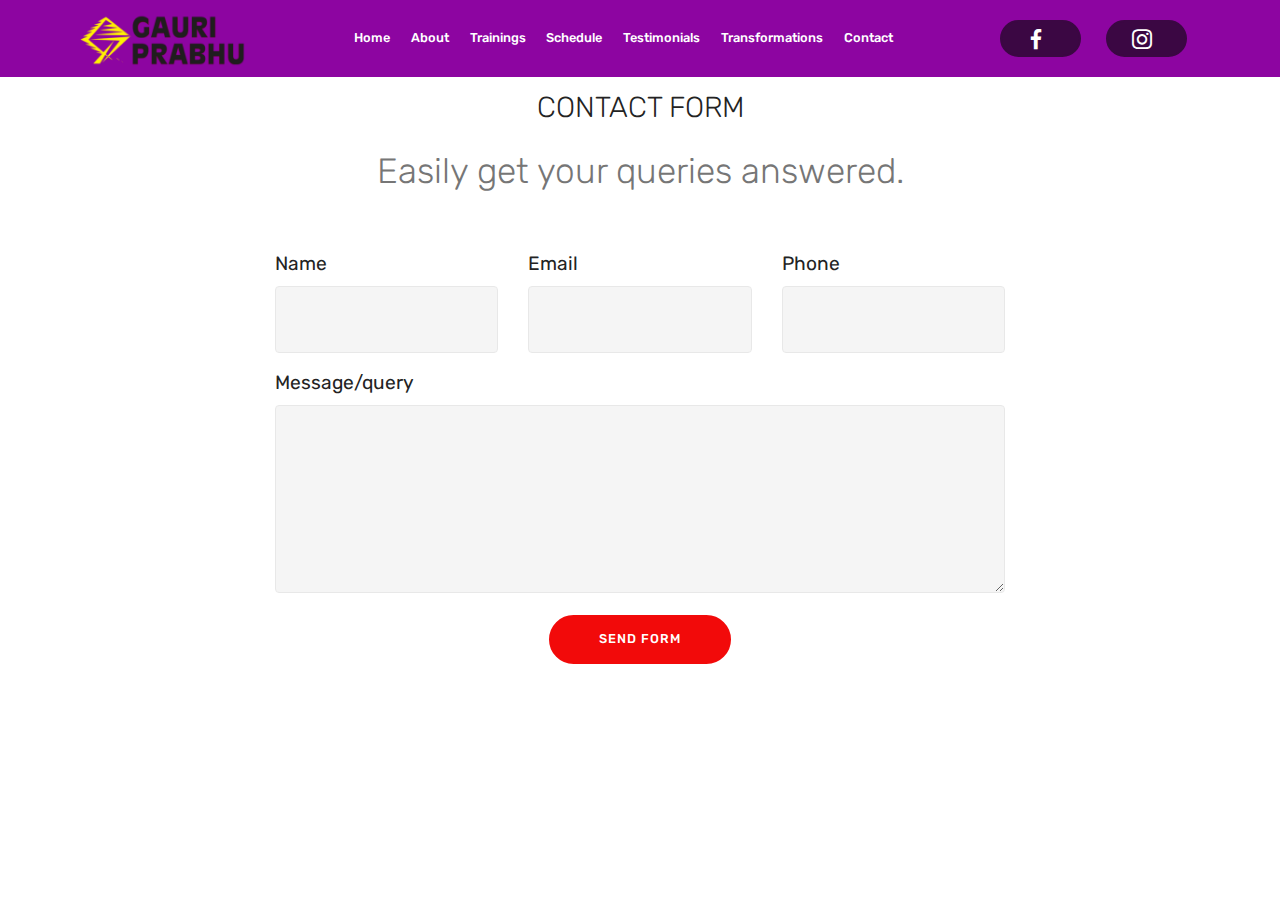
==== commit 6024d720: "create github pages" ====
--- a/page1.html
+++ b/page1.html
@@ -50,7 +50,7 @@
         </div>
         <div class="collapse navbar-collapse" id="navbarSupportedContent">
             <ul class="navbar-nav nav-dropdown" data-app-modern-menu="true"><li class="nav-item">
-                    <a class="nav-link link text-white display-4" href="#top">Home</a>
+                    <a class="nav-link link text-white display-4" href="index.html#slider1-6">Home</a>
                 </li><li class="nav-item"><a class="nav-link link text-white display-4" href="index.html#counters2-9">About</a></li><li class="nav-item"><a class="nav-link link text-white display-4" href="index.html#features17-q">Trainings</a></li><li class="nav-item"><a class="nav-link link text-white display-4" href="index.html#counters2-o">Schedule</a></li><li class="nav-item"><a class="nav-link link text-white display-4" href="index.html#testimonials-slider1-u">Testimonials</a></li><li class="nav-item"><a class="nav-link link text-white display-4" href="index.html#services1-15">Transformations</a></li><li class="nav-item"><a class="nav-link link text-white display-4" href="index.html#form1-13">Contact</a></li>
                 <li class="nav-item"><a class="nav-link link text-white display-4" href="https://facebook.com">&nbsp; &nbsp; &nbsp; &nbsp; &nbsp; &nbsp; &nbsp; &nbsp; &nbsp; &nbsp; &nbsp;</a></li></ul>
             <div class="navbar-buttons mbr-section-btn"><a class="btn btn-sm btn-warning display-4" href="http://facebook.com"><span class="socicon socicon-facebook mbr-iconfont mbr-iconfont-btn" style="font-size: 20px;"></span></a> <a class="btn btn-sm btn-warning display-4" href="http://instagram.com"><span class="socicon socicon-instagram mbr-iconfont mbr-iconfont-btn" style="font-size: 20px;"></span></a></div>
@@ -58,7 +58,7 @@
     </nav>
 </section>
 
-<section class="engine"><a href="https://mobirise.info/v">free html templates</a></section><section class="mbr-section form1 cid-s5LDcNhoco" id="form1-10">
+<section class="engine"><a href="https://mobirise.info/w">html5 templates</a></section><section class="mbr-section form1 cid-s5LDcNhoco" id="form1-10">
 
     
 
@@ -70,7 +70,7 @@
                     CONTACT FORM
                 </h2>
                 <h3 class="mbr-section-subtitle align-center mbr-light pb-3 mbr-fonts-style display-5">
-                    Easily add subscribe and contact forms without any server-side integration.
+                    Easily get your queries answered.
                 </h3>
             </div>
         </div>
@@ -79,7 +79,7 @@
         <div class="row justify-content-center">
             <div class="media-container-column col-lg-8" data-form-type="formoid">
                 <!---Formbuilder Form--->
-                <form action="https://mobirise.com/" method="POST" class="mbr-form form-with-styler" data-form-title="Mobirise Form"><input type="hidden" name="email" data-form-email="true" value="42GSBgnbzCDEi7/TGaLwVdlqPl/mO5KdOfS7n3KSW7MUHoP6v01LRrhkp8u6pMkwXaSI+LZM4PMinZZMAzJnJV9ES4oz/dbt0Woyt+ff5ca8MHjhUFF4WQluYLI1RFXq">
+                <form action="https://mobirise.com/" method="POST" class="mbr-form form-with-styler" data-form-title="Mobirise Form"><input type="hidden" name="email" data-form-email="true" value="UJS3UJ8kmzofEwua5dYrpiOgj7jaVCKlRm/nyy/ZzZnHwECp6BUBchrWVSGvSdL/VO2BatMZq9YimP/JAL6ed9GfcXsF1IWluiT/wQIi8LFOyholf8mUgo3Fj7fYnblZ">
                     <div class="row">
                         <div hidden="hidden" data-form-alert="" class="alert alert-success col-12">Thanks for filling out the form!</div>
                         <div hidden="hidden" data-form-alert-danger="" class="alert alert-danger col-12">
@@ -99,7 +99,7 @@
                             <input type="tel" name="phone" data-form-field="Phone" class="form-control display-7" id="phone-form1-10">
                         </div>
                         <div data-for="message" class="col-md-12 form-group">
-                            <label for="message-form1-10" class="form-control-label mbr-fonts-style display-7">Message</label>
+                            <label for="message-form1-10" class="form-control-label mbr-fonts-style display-7">Message/query</label>
                             <textarea name="message" data-form-field="Message" class="form-control display-7" id="message-form1-10"></textarea>
                         </div>
                         <div class="col-md-12 input-group-btn align-center">
--- a/assets/mobirise/css/mbr-additional.css
+++ b/assets/mobirise/css/mbr-additional.css
@@ -41,11 +41,11 @@
 }
 .display-7 {
   font-family: 'Rubik', sans-serif;
-  font-size: 1rem;
+  font-size: 1.2rem;
   font-display: swap;
 }
 .display-7 > .mbr-iconfont {
-  font-size: 1.6rem;
+  font-size: 1.92rem;
 }
 /* ---- Fluid typography for mobile devices ---- */
 /* 1.4 - font scale ratio ( bootstrap == 1.42857 ) */
@@ -95,13 +95,13 @@
   background-color: #f20a0a !important;
 }
 .bg-success {
-  background-color: #f7ed4a !important;
+  background-color: #f9f295 !important;
 }
 .bg-info {
-  background-color: #82786e !important;
+  background-color: #3b0743 !important;
 }
 .bg-warning {
-  background-color: #232323 !important;
+  background-color: #3b0743 !important;
 }
 .bg-danger {
   background-color: #b1a374 !important;
@@ -148,8 +148,8 @@
 }
 .btn-info,
 .btn-info:active {
-  background-color: #82786e !important;
-  border-color: #82786e !important;
+  background-color: #3b0743 !important;
+  border-color: #3b0743 !important;
   color: #ffffff !important;
 }
 .btn-info:hover,
@@ -157,39 +157,39 @@
 .btn-info.focus,
 .btn-info.active {
   color: #ffffff !important;
-  background-color: #59524b !important;
-  border-color: #59524b !important;
+  background-color: #000000 !important;
+  border-color: #000000 !important;
 }
 .btn-info.disabled,
 .btn-info:disabled {
   color: #ffffff !important;
-  background-color: #59524b !important;
-  border-color: #59524b !important;
+  background-color: #000000 !important;
+  border-color: #000000 !important;
 }
 .btn-success,
 .btn-success:active {
-  background-color: #f7ed4a !important;
-  border-color: #f7ed4a !important;
-  color: #3f3c03 !important;
+  background-color: #f9f295 !important;
+  border-color: #f9f295 !important;
+  color: #877e08 !important;
 }
 .btn-success:hover,
 .btn-success:focus,
 .btn-success.focus,
 .btn-success.active {
-  color: #3f3c03 !important;
-  background-color: #eadd0a !important;
-  border-color: #eadd0a !important;
+  color: #877e08 !important;
+  background-color: #f5e94d !important;
+  border-color: #f5e94d !important;
 }
 .btn-success.disabled,
 .btn-success:disabled {
-  color: #3f3c03 !important;
-  background-color: #eadd0a !important;
-  border-color: #eadd0a !important;
+  color: #877e08 !important;
+  background-color: #f5e94d !important;
+  border-color: #f5e94d !important;
 }
 .btn-warning,
 .btn-warning:active {
-  background-color: #232323 !important;
-  border-color: #232323 !important;
+  background-color: #3b0743 !important;
+  border-color: #3b0743 !important;
   color: #ffffff !important;
 }
 .btn-warning:hover,
@@ -312,42 +312,42 @@
 .btn-info-outline,
 .btn-info-outline:active {
   background: none;
-  border-color: #4b453f;
-  color: #4b453f;
+  border-color: #000000;
+  color: #000000;
 }
 .btn-info-outline:hover,
 .btn-info-outline:focus,
 .btn-info-outline.focus,
 .btn-info-outline.active {
   color: #ffffff;
-  background-color: #82786e;
-  border-color: #82786e;
+  background-color: #3b0743;
+  border-color: #3b0743;
 }
 .btn-info-outline.disabled,
 .btn-info-outline:disabled {
   color: #ffffff !important;
-  background-color: #82786e !important;
-  border-color: #82786e !important;
+  background-color: #3b0743 !important;
+  border-color: #3b0743 !important;
 }
 .btn-success-outline,
 .btn-success-outline:active {
   background: none;
-  border-color: #d2c609;
-  color: #d2c609;
+  border-color: #f4e634;
+  color: #f4e634;
 }
 .btn-success-outline:hover,
 .btn-success-outline:focus,
 .btn-success-outline.focus,
 .btn-success-outline.active {
-  color: #3f3c03;
-  background-color: #f7ed4a;
-  border-color: #f7ed4a;
+  color: #877e08;
+  background-color: #f9f295;
+  border-color: #f9f295;
 }
 .btn-success-outline.disabled,
 .btn-success-outline:disabled {
-  color: #3f3c03 !important;
-  background-color: #f7ed4a !important;
-  border-color: #f7ed4a !important;
+  color: #877e08 !important;
+  background-color: #f9f295 !important;
+  border-color: #f9f295 !important;
 }
 .btn-warning-outline,
 .btn-warning-outline:active {
@@ -360,14 +360,14 @@
 .btn-warning-outline.focus,
 .btn-warning-outline.active {
   color: #ffffff;
-  background-color: #232323;
-  border-color: #232323;
+  background-color: #3b0743;
+  border-color: #3b0743;
 }
 .btn-warning-outline.disabled,
 .btn-warning-outline:disabled {
   color: #ffffff !important;
-  background-color: #232323 !important;
-  border-color: #232323 !important;
+  background-color: #3b0743 !important;
+  border-color: #3b0743 !important;
 }
 .btn-danger-outline,
 .btn-danger-outline:active {
@@ -430,13 +430,13 @@
   color: #0f1c99 !important;
 }
 .text-success {
-  color: #f7ed4a !important;
+  color: #f9f295 !important;
 }
 .text-info {
-  color: #82786e !important;
+  color: #3b0743 !important;
 }
 .text-warning {
-  color: #232323 !important;
+  color: #3b0743 !important;
 }
 .text-danger {
   color: #b1a374 !important;
@@ -457,11 +457,11 @@
 }
 a.text-success:hover,
 a.text-success:focus {
-  color: #d2c609 !important;
+  color: #f4e634 !important;
 }
 a.text-info:hover,
 a.text-info:focus {
-  color: #4b453f !important;
+  color: #000000 !important;
 }
 a.text-warning:hover,
 a.text-warning:focus {
@@ -483,17 +483,28 @@
   background-color: #70c770;
 }
 .alert-info {
-  background-color: #82786e;
+  background-color: #3b0743;
 }
 .alert-warning {
-  background-color: #232323;
+  background-color: #3b0743;
 }
 .alert-danger {
   background-color: #b1a374;
+}
+.mbr-section-btn a.btn:not(.btn-form) {
+  border-radius: 100px;
 }
 .mbr-section-btn a.btn:not(.btn-form):hover,
 .mbr-section-btn a.btn:not(.btn-form):focus {
   box-shadow: none !important;
+}
+.mbr-section-btn a.btn:not(.btn-form):hover,
+.mbr-section-btn a.btn:not(.btn-form):focus {
+  box-shadow: 0 10px 40px 0 rgba(0, 0, 0, 0.2) !important;
+  -webkit-box-shadow: 0 10px 40px 0 rgba(0, 0, 0, 0.2) !important;
+}
+.mbr-gallery-filter li a {
+  border-radius: 100px !important;
 }
 .mbr-gallery-filter li.active .btn {
   background-color: #f20a0a;
@@ -503,6 +514,9 @@
 .mbr-gallery-filter li.active .btn:focus {
   box-shadow: none;
 }
+.nav-tabs .nav-link {
+  border-radius: 100px !important;
+}
 a,
 a:hover {
   color: #f20a0a;
@@ -517,11 +531,11 @@
 }
 .mbr-plan-header.bg-info .mbr-plan-subtitle,
 .mbr-plan-header.bg-info .mbr-plan-price-desc {
-  color: #beb8b2;
+  color: #d544eb;
 }
 .mbr-plan-header.bg-warning .mbr-plan-subtitle,
 .mbr-plan-header.bg-warning .mbr-plan-price-desc {
-  color: #d5d5d5;
+  color: #d544eb;
 }
 .mbr-plan-header.bg-danger .mbr-plan-subtitle,
 .mbr-plan-header.bg-danger .mbr-plan-price-desc {
@@ -533,11 +547,11 @@
 }
 .form-control {
   font-family: 'Rubik', sans-serif;
-  font-size: 1rem;
+  font-size: 1.2rem;
   font-display: swap;
 }
 .form-control > .mbr-iconfont {
-  font-size: 1.6rem;
+  font-size: 1.92rem;
 }
 blockquote {
   border-color: #f20a0a;
@@ -545,6 +559,45 @@
 /* Forms */
 .mbr-form .btn {
   margin: .4rem 0;
+}
+.mbr-form .input-group-btn a.btn {
+  border-radius: 100px !important;
+}
+.mbr-form .input-group-btn a.btn:hover {
+  box-shadow: 0 10px 40px 0 rgba(0, 0, 0, 0.2);
+}
+.mbr-form .input-group-btn button[type="submit"] {
+  border-radius: 100px !important;
+  padding: 1rem 3rem;
+}
+.mbr-form .input-group-btn button[type="submit"]:hover {
+  box-shadow: 0 10px 40px 0 rgba(0, 0, 0, 0.2);
+}
+.form2 .form-control {
+  border-top-left-radius: 100px;
+  border-bottom-left-radius: 100px;
+}
+.form2 .input-group-btn a.btn {
+  border-top-left-radius: 0 !important;
+  border-bottom-left-radius: 0 !important;
+}
+.form2 .input-group-btn button[type="submit"] {
+  border-top-left-radius: 0 !important;
+  border-bottom-left-radius: 0 !important;
+}
+.form3 input[type="email"] {
+  border-radius: 100px !important;
+}
+@media (max-width: 349px) {
+  .form2 input[type="email"] {
+    border-radius: 100px !important;
+  }
+  .form2 .input-group-btn a.btn {
+    border-radius: 100px !important;
+  }
+  .form2 .input-group-btn button[type="submit"] {
+    border-radius: 100px !important;
+  }
 }
 @media (max-width: 767px) {
   .btn {
@@ -563,7 +616,39 @@
 .mbr-footer .mbr-contacts li a:hover {
   color: #f20a0a;
 }
+.footer3 input[type="email"],
+.footer4 input[type="email"] {
+  border-radius: 100px !important;
+}
+.footer3 .input-group-btn a.btn,
+.footer4 .input-group-btn a.btn {
+  border-radius: 100px !important;
+}
+.footer3 .input-group-btn button[type="submit"],
+.footer4 .input-group-btn button[type="submit"] {
+  border-radius: 100px !important;
+}
 /* Headers*/
+.header13 .form-inline input[type="email"],
+.header14 .form-inline input[type="email"] {
+  border-radius: 100px;
+}
+.header13 .form-inline input[type="text"],
+.header14 .form-inline input[type="text"] {
+  border-radius: 100px;
+}
+.header13 .form-inline input[type="tel"],
+.header14 .form-inline input[type="tel"] {
+  border-radius: 100px;
+}
+.header13 .form-inline a.btn,
+.header14 .form-inline a.btn {
+  border-radius: 100px;
+}
+.header13 .form-inline button,
+.header14 .form-inline button {
+  border-radius: 100px !important;
+}
 @media screen and (-ms-high-contrast: active), (-ms-high-contrast: none) {
   .card-wrapper {
     flex: auto !important;
@@ -626,13 +711,13 @@
   opacity: 0.3;
 }
 .cid-s5cqoUY3H1 .navbar {
-  background: #db07fa;
+  background: #8d05a1;
   transition: none;
   min-height: 77px;
   padding: .5rem 0;
 }
 .cid-s5cqoUY3H1 .navbar-dropdown.bg-color.transparent.opened {
-  background: #db07fa;
+  background: #8d05a1;
 }
 .cid-s5cqoUY3H1 a {
   font-style: normal;
@@ -723,7 +808,7 @@
   padding-bottom: 0;
 }
 .cid-s5cqoUY3H1 .dropdown .dropdown-menu {
-  background: #db07fa;
+  background: #8d05a1;
   visibility: hidden;
   display: block;
   position: absolute;
@@ -1268,6 +1353,7 @@
 }
 .cid-s5gOlprvl5 P {
   text-align: left;
+  color: #f7ed4a;
 }
 .cid-s5m6YSw1z3 {
   padding-top: 15px;
@@ -1385,8 +1471,9 @@
   color: #ffffff;
 }
 .cid-s5nWHQuDDp {
-  padding-top: 0px;
-  padding-bottom: 0px;
+  padding-top: 90px;
+  padding-bottom: 120px;
+  background-image: url("../../../assets/images/classfinal-2-1248x720.jpeg");
 }
 .cid-s5nWHQuDDp .mbr-section-subtitle {
   color: #072ee6;
@@ -1531,7 +1618,7 @@
 }
 .cid-s5MKel1ye7 {
   padding-top: 30px;
-  padding-bottom: 15px;
+  padding-bottom: 45px;
   background-color: #ffffff;
 }
 .cid-s5MKel1ye7 h4 {
@@ -1563,8 +1650,8 @@
   }
 }
 .cid-s5MANfdAqw {
-  padding-top: 15px;
-  padding-bottom: 0px;
+  padding-top: 45px;
+  padding-bottom: 15px;
   background-color: #040000;
 }
 .cid-s5MANfdAqw .title {
@@ -1590,7 +1677,7 @@
 .cid-s5METGmkRy {
   padding-top: 60px;
   padding-bottom: 60px;
-  background-color: #261b27;
+  background-color: #29012f;
 }
 @media (max-width: 767px) {
   .cid-s5METGmkRy .content {
@@ -1658,14 +1745,17 @@
 .cid-s5METGmkRy H5 {
   color: #ffffff;
 }
+.cid-s5METGmkRy P {
+  color: #f20a0a;
+}
 .cid-s5cqoUY3H1 .navbar {
-  background: #db07fa;
+  background: #8d05a1;
   transition: none;
   min-height: 77px;
   padding: .5rem 0;
 }
 .cid-s5cqoUY3H1 .navbar-dropdown.bg-color.transparent.opened {
-  background: #db07fa;
+  background: #8d05a1;
 }
 .cid-s5cqoUY3H1 a {
   font-style: normal;
@@ -1756,7 +1846,7 @@
   padding-bottom: 0;
 }
 .cid-s5cqoUY3H1 .dropdown .dropdown-menu {
-  background: #db07fa;
+  background: #8d05a1;
   visibility: hidden;
   display: block;
   position: absolute;
@@ -2079,3 +2169,900 @@
 .cid-s5LDcNhoco textarea.form-control {
   min-height: 188px;
 }
+.cid-s5cqoUY3H1 .navbar {
+  background: #8d05a1;
+  transition: none;
+  min-height: 77px;
+  padding: .5rem 0;
+}
+.cid-s5cqoUY3H1 .navbar-dropdown.bg-color.transparent.opened {
+  background: #8d05a1;
+}
+.cid-s5cqoUY3H1 a {
+  font-style: normal;
+}
+.cid-s5cqoUY3H1 .nav-item span {
+  padding-right: 0.4em;
+  line-height: 0.5em;
+  vertical-align: text-bottom;
+  position: relative;
+  text-decoration: none;
+}
+.cid-s5cqoUY3H1 .nav-item a {
+  display: -webkit-flex;
+  align-items: center;
+  justify-content: center;
+  padding: 0.7rem 0 !important;
+  margin: 0rem .65rem !important;
+  -webkit-align-items: center;
+  -webkit-justify-content: center;
+}
+.cid-s5cqoUY3H1 .nav-item:focus,
+.cid-s5cqoUY3H1 .nav-link:focus {
+  outline: none;
+}
+.cid-s5cqoUY3H1 .btn {
+  padding: 0.4rem 1.5rem;
+  display: -webkit-inline-flex;
+  align-items: center;
+  -webkit-align-items: center;
+}
+.cid-s5cqoUY3H1 .btn .mbr-iconfont {
+  font-size: 1.6rem;
+}
+.cid-s5cqoUY3H1 .menu-logo {
+  margin-right: auto;
+}
+.cid-s5cqoUY3H1 .menu-logo .navbar-brand {
+  display: flex;
+  margin-left: 5rem;
+  padding: 0;
+  transition: padding .2s;
+  min-height: 3.8rem;
+  -webkit-align-items: center;
+  align-items: center;
+}
+.cid-s5cqoUY3H1 .menu-logo .navbar-brand .navbar-caption-wrap {
+  display: flex;
+  -webkit-align-items: center;
+  align-items: center;
+  word-break: break-word;
+  min-width: 7rem;
+  margin: .3rem 0;
+}
+.cid-s5cqoUY3H1 .menu-logo .navbar-brand .navbar-caption-wrap .navbar-caption {
+  line-height: 1.2rem !important;
+  padding-right: 2rem;
+}
+.cid-s5cqoUY3H1 .menu-logo .navbar-brand .navbar-logo {
+  font-size: 4rem;
+  transition: font-size 0.25s;
+}
+.cid-s5cqoUY3H1 .menu-logo .navbar-brand .navbar-logo img {
+  display: flex;
+}
+.cid-s5cqoUY3H1 .menu-logo .navbar-brand .navbar-logo .mbr-iconfont {
+  transition: font-size 0.25s;
+}
+.cid-s5cqoUY3H1 .menu-logo .navbar-brand .navbar-logo a {
+  display: inline-flex;
+}
+.cid-s5cqoUY3H1 .navbar-toggleable-sm .navbar-collapse {
+  justify-content: flex-end;
+  -webkit-justify-content: flex-end;
+  padding-right: 5rem;
+  width: auto;
+}
+.cid-s5cqoUY3H1 .navbar-toggleable-sm .navbar-collapse .navbar-nav {
+  flex-wrap: wrap;
+  -webkit-flex-wrap: wrap;
+  padding-left: 0;
+}
+.cid-s5cqoUY3H1 .navbar-toggleable-sm .navbar-collapse .navbar-nav .nav-item {
+  -webkit-align-self: center;
+  align-self: center;
+}
+.cid-s5cqoUY3H1 .navbar-toggleable-sm .navbar-collapse .navbar-buttons {
+  padding-left: 0;
+  padding-bottom: 0;
+}
+.cid-s5cqoUY3H1 .dropdown .dropdown-menu {
+  background: #8d05a1;
+  visibility: hidden;
+  display: block;
+  position: absolute;
+  min-width: 5rem;
+  padding-top: 1.4rem;
+  padding-bottom: 1.4rem;
+  text-align: left;
+}
+.cid-s5cqoUY3H1 .dropdown .dropdown-menu .dropdown-item {
+  width: auto;
+  padding: 0.235em 1.5385em 0.235em 1.5385em !important;
+}
+.cid-s5cqoUY3H1 .dropdown .dropdown-menu .dropdown-item::after {
+  right: 0.5rem;
+}
+.cid-s5cqoUY3H1 .dropdown .dropdown-menu .dropdown-submenu {
+  margin: 0;
+}
+.cid-s5cqoUY3H1 .dropdown.open > .dropdown-menu {
+  visibility: visible;
+}
+.cid-s5cqoUY3H1 .navbar-toggleable-sm.opened:after {
+  position: absolute;
+  width: 100vw;
+  height: 100vh;
+  content: '';
+  background-color: rgba(0, 0, 0, 0.1);
+  left: 0;
+  bottom: 0;
+  transform: translateY(100%);
+  -webkit-transform: translateY(100%);
+  z-index: 1000;
+}
+.cid-s5cqoUY3H1 .navbar.navbar-short {
+  min-height: 60px;
+  transition: all .2s;
+}
+.cid-s5cqoUY3H1 .navbar.navbar-short .navbar-toggler-right {
+  top: 20px;
+}
+.cid-s5cqoUY3H1 .navbar.navbar-short .navbar-logo a {
+  font-size: 2.5rem !important;
+  line-height: 2.5rem;
+  transition: font-size 0.25s;
+}
+.cid-s5cqoUY3H1 .navbar.navbar-short .navbar-logo a .mbr-iconfont {
+  font-size: 2.5rem !important;
+}
+.cid-s5cqoUY3H1 .navbar.navbar-short .navbar-logo a img {
+  height: 3rem !important;
+}
+.cid-s5cqoUY3H1 .navbar.navbar-short .navbar-brand {
+  min-height: 3rem;
+}
+.cid-s5cqoUY3H1 button.navbar-toggler {
+  width: 31px;
+  height: 18px;
+  cursor: pointer;
+  transition: all .2s;
+  top: 1.5rem;
+  right: 1rem;
+}
+.cid-s5cqoUY3H1 button.navbar-toggler:focus {
+  outline: none;
+}
+.cid-s5cqoUY3H1 button.navbar-toggler .hamburger span {
+  position: absolute;
+  right: 0;
+  width: 30px;
+  height: 2px;
+  border-right: 5px;
+  background-color: #232323;
+}
+.cid-s5cqoUY3H1 button.navbar-toggler .hamburger span:nth-child(1) {
+  top: 0;
+  transition: all .2s;
+}
+.cid-s5cqoUY3H1 button.navbar-toggler .hamburger span:nth-child(2) {
+  top: 8px;
+  transition: all .15s;
+}
+.cid-s5cqoUY3H1 button.navbar-toggler .hamburger span:nth-child(3) {
+  top: 8px;
+  transition: all .15s;
+}
+.cid-s5cqoUY3H1 button.navbar-toggler .hamburger span:nth-child(4) {
+  top: 16px;
+  transition: all .2s;
+}
+.cid-s5cqoUY3H1 nav.opened .hamburger span:nth-child(1) {
+  top: 8px;
+  width: 0;
+  opacity: 0;
+  right: 50%;
+  transition: all .2s;
+}
+.cid-s5cqoUY3H1 nav.opened .hamburger span:nth-child(2) {
+  -webkit-transform: rotate(45deg);
+  transform: rotate(45deg);
+  transition: all .25s;
+}
+.cid-s5cqoUY3H1 nav.opened .hamburger span:nth-child(3) {
+  -webkit-transform: rotate(-45deg);
+  transform: rotate(-45deg);
+  transition: all .25s;
+}
+.cid-s5cqoUY3H1 nav.opened .hamburger span:nth-child(4) {
+  top: 8px;
+  width: 0;
+  opacity: 0;
+  right: 50%;
+  transition: all .2s;
+}
+.cid-s5cqoUY3H1 .collapsed.navbar-expand {
+  flex-direction: column;
+  -webkit-flex-direction: column;
+}
+.cid-s5cqoUY3H1 .collapsed .btn {
+  display: -webkit-flex;
+}
+.cid-s5cqoUY3H1 .collapsed .navbar-collapse {
+  display: none !important;
+  padding-right: 0 !important;
+}
+.cid-s5cqoUY3H1 .collapsed .navbar-collapse.collapsing,
+.cid-s5cqoUY3H1 .collapsed .navbar-collapse.show {
+  display: block !important;
+}
+.cid-s5cqoUY3H1 .collapsed .navbar-collapse.collapsing .navbar-nav,
+.cid-s5cqoUY3H1 .collapsed .navbar-collapse.show .navbar-nav {
+  display: block;
+  text-align: center;
+}
+.cid-s5cqoUY3H1 .collapsed .navbar-collapse.collapsing .navbar-nav .nav-item,
+.cid-s5cqoUY3H1 .collapsed .navbar-collapse.show .navbar-nav .nav-item {
+  clear: both;
+}
+.cid-s5cqoUY3H1 .collapsed .navbar-collapse.collapsing .navbar-buttons,
+.cid-s5cqoUY3H1 .collapsed .navbar-collapse.show .navbar-buttons {
+  text-align: center;
+}
+.cid-s5cqoUY3H1 .collapsed .navbar-collapse.collapsing .navbar-buttons:last-child,
+.cid-s5cqoUY3H1 .collapsed .navbar-collapse.show .navbar-buttons:last-child {
+  margin-bottom: 1rem;
+}
+@media (min-width: 1024px) {
+  .cid-s5cqoUY3H1 .collapsed:not(.navbar-short) .navbar-collapse {
+    max-height: calc(98.5vh - 3.8rem);
+  }
+}
+.cid-s5cqoUY3H1 .collapsed button.navbar-toggler {
+  display: block;
+}
+.cid-s5cqoUY3H1 .collapsed .navbar-brand {
+  margin-left: 1rem !important;
+}
+.cid-s5cqoUY3H1 .collapsed .navbar-toggleable-sm {
+  flex-direction: column;
+  -webkit-flex-direction: column;
+}
+.cid-s5cqoUY3H1 .collapsed .dropdown .dropdown-menu {
+  width: 100%;
+  text-align: center;
+  position: relative;
+  opacity: 0;
+  overflow: hidden;
+  display: block;
+  height: 0;
+  visibility: hidden;
+  padding: 0;
+  transition-duration: .5s;
+  transition-property: opacity,padding,height;
+}
+.cid-s5cqoUY3H1 .collapsed .dropdown.open > .dropdown-menu {
+  position: relative;
+  opacity: 1;
+  height: auto;
+  padding: 1.4rem 0;
+  visibility: visible;
+}
+.cid-s5cqoUY3H1 .collapsed .dropdown .dropdown-submenu {
+  left: 0;
+  text-align: center;
+  width: 100%;
+}
+.cid-s5cqoUY3H1 .collapsed .dropdown .dropdown-toggle[data-toggle="dropdown-submenu"]::after {
+  margin-top: 0;
+  position: inherit;
+  right: 0;
+  top: 50%;
+  display: inline-block;
+  width: 0;
+  height: 0;
+  margin-left: .3em;
+  vertical-align: middle;
+  content: "";
+  border-top: .30em solid;
+  border-right: .30em solid transparent;
+  border-left: .30em solid transparent;
+}
+@media (max-width: 1023px) {
+  .cid-s5cqoUY3H1.navbar-expand {
+    flex-direction: column;
+    -webkit-flex-direction: column;
+  }
+  .cid-s5cqoUY3H1 img {
+    height: 3.8rem !important;
+  }
+  .cid-s5cqoUY3H1 .btn {
+    display: -webkit-flex;
+  }
+  .cid-s5cqoUY3H1 button.navbar-toggler {
+    display: block;
+  }
+  .cid-s5cqoUY3H1 .navbar-brand {
+    margin-left: 1rem !important;
+  }
+  .cid-s5cqoUY3H1 .navbar-toggleable-sm {
+    flex-direction: column;
+    -webkit-flex-direction: column;
+  }
+  .cid-s5cqoUY3H1 .navbar-collapse {
+    display: none !important;
+    padding-right: 0 !important;
+  }
+  .cid-s5cqoUY3H1 .navbar-collapse.collapsing,
+  .cid-s5cqoUY3H1 .navbar-collapse.show {
+    display: block !important;
+  }
+  .cid-s5cqoUY3H1 .navbar-collapse.collapsing .navbar-nav,
+  .cid-s5cqoUY3H1 .navbar-collapse.show .navbar-nav {
+    display: block;
+    text-align: center;
+  }
+  .cid-s5cqoUY3H1 .navbar-collapse.collapsing .navbar-nav .nav-item,
+  .cid-s5cqoUY3H1 .navbar-collapse.show .navbar-nav .nav-item {
+    clear: both;
+  }
+  .cid-s5cqoUY3H1 .navbar-collapse.collapsing .navbar-buttons,
+  .cid-s5cqoUY3H1 .navbar-collapse.show .navbar-buttons {
+    text-align: center;
+  }
+  .cid-s5cqoUY3H1 .navbar-collapse.collapsing .navbar-buttons:last-child,
+  .cid-s5cqoUY3H1 .navbar-collapse.show .navbar-buttons:last-child {
+    margin-bottom: 1rem;
+  }
+  .cid-s5cqoUY3H1 .dropdown .dropdown-menu {
+    width: 100%;
+    text-align: center;
+    position: relative;
+    opacity: 0;
+    overflow: hidden;
+    display: block;
+    height: 0;
+    visibility: hidden;
+    padding: 0;
+    transition-duration: .5s;
+    transition-property: opacity,padding,height;
+  }
+  .cid-s5cqoUY3H1 .dropdown.open > .dropdown-menu {
+    position: relative;
+    opacity: 1;
+    height: auto;
+    padding: 1.4rem 0;
+    visibility: visible;
+  }
+  .cid-s5cqoUY3H1 .dropdown .dropdown-submenu {
+    left: 0;
+    text-align: center;
+    width: 100%;
+  }
+  .cid-s5cqoUY3H1 .dropdown .dropdown-toggle[data-toggle="dropdown-submenu"]::after {
+    margin-top: 0;
+    position: inherit;
+    right: 0;
+    top: 50%;
+    display: inline-block;
+    width: 0;
+    height: 0;
+    margin-left: .3em;
+    vertical-align: middle;
+    content: "";
+    border-top: .30em solid;
+    border-right: .30em solid transparent;
+    border-left: .30em solid transparent;
+  }
+}
+@media (min-width: 767px) {
+  .cid-s5cqoUY3H1 .menu-logo {
+    flex-shrink: 0;
+    -webkit-flex-shrink: 0;
+  }
+}
+.cid-s5cqoUY3H1 .navbar-collapse {
+  flex-basis: auto;
+  -webkit-flex-basis: auto;
+}
+.cid-s5cqoUY3H1 .nav-link:hover,
+.cid-s5cqoUY3H1 .dropdown-item:hover {
+  color: #232323 !important;
+}
+.cid-s6ujgNCNBN {
+  background-image: url("../../../assets/images/push-up-580x370.jpg");
+}
+.cid-s6ujgNCNBN H1 {
+  color: #f7ed4a;
+}
+.cid-s6unAwrkUa {
+  padding-top: 30px;
+  padding-bottom: 30px;
+  background-color: #040000;
+}
+.cid-s6unAwrkUa .mbr-section-subtitle {
+  color: #cc2952;
+}
+.cid-s6uoiQD3PY {
+  padding-top: 90px;
+  padding-bottom: 90px;
+  background-image: url("../../../assets/images/nutrition-1-1100x825.jpg");
+}
+.cid-s6uoiQD3PY H1 {
+  color: #bee913;
+}
+.cid-s6uwkVfKQC {
+  padding-top: 30px;
+  padding-bottom: 30px;
+  background-color: #040000;
+}
+.cid-s6uwkVfKQC .mbr-section-subtitle {
+  color: #149dcc;
+}
+.cid-s6uwscoRb9 {
+  padding-top: 90px;
+  padding-bottom: 90px;
+  background-image: url("../../../assets/images/build-900x440.jpg");
+}
+.cid-s5cqoUY3H1 .navbar {
+  background: #8d05a1;
+  transition: none;
+  min-height: 77px;
+  padding: .5rem 0;
+}
+.cid-s5cqoUY3H1 .navbar-dropdown.bg-color.transparent.opened {
+  background: #8d05a1;
+}
+.cid-s5cqoUY3H1 a {
+  font-style: normal;
+}
+.cid-s5cqoUY3H1 .nav-item span {
+  padding-right: 0.4em;
+  line-height: 0.5em;
+  vertical-align: text-bottom;
+  position: relative;
+  text-decoration: none;
+}
+.cid-s5cqoUY3H1 .nav-item a {
+  display: -webkit-flex;
+  align-items: center;
+  justify-content: center;
+  padding: 0.7rem 0 !important;
+  margin: 0rem .65rem !important;
+  -webkit-align-items: center;
+  -webkit-justify-content: center;
+}
+.cid-s5cqoUY3H1 .nav-item:focus,
+.cid-s5cqoUY3H1 .nav-link:focus {
+  outline: none;
+}
+.cid-s5cqoUY3H1 .btn {
+  padding: 0.4rem 1.5rem;
+  display: -webkit-inline-flex;
+  align-items: center;
+  -webkit-align-items: center;
+}
+.cid-s5cqoUY3H1 .btn .mbr-iconfont {
+  font-size: 1.6rem;
+}
+.cid-s5cqoUY3H1 .menu-logo {
+  margin-right: auto;
+}
+.cid-s5cqoUY3H1 .menu-logo .navbar-brand {
+  display: flex;
+  margin-left: 5rem;
+  padding: 0;
+  transition: padding .2s;
+  min-height: 3.8rem;
+  -webkit-align-items: center;
+  align-items: center;
+}
+.cid-s5cqoUY3H1 .menu-logo .navbar-brand .navbar-caption-wrap {
+  display: flex;
+  -webkit-align-items: center;
+  align-items: center;
+  word-break: break-word;
+  min-width: 7rem;
+  margin: .3rem 0;
+}
+.cid-s5cqoUY3H1 .menu-logo .navbar-brand .navbar-caption-wrap .navbar-caption {
+  line-height: 1.2rem !important;
+  padding-right: 2rem;
+}
+.cid-s5cqoUY3H1 .menu-logo .navbar-brand .navbar-logo {
+  font-size: 4rem;
+  transition: font-size 0.25s;
+}
+.cid-s5cqoUY3H1 .menu-logo .navbar-brand .navbar-logo img {
+  display: flex;
+}
+.cid-s5cqoUY3H1 .menu-logo .navbar-brand .navbar-logo .mbr-iconfont {
+  transition: font-size 0.25s;
+}
+.cid-s5cqoUY3H1 .menu-logo .navbar-brand .navbar-logo a {
+  display: inline-flex;
+}
+.cid-s5cqoUY3H1 .navbar-toggleable-sm .navbar-collapse {
+  justify-content: flex-end;
+  -webkit-justify-content: flex-end;
+  padding-right: 5rem;
+  width: auto;
+}
+.cid-s5cqoUY3H1 .navbar-toggleable-sm .navbar-collapse .navbar-nav {
+  flex-wrap: wrap;
+  -webkit-flex-wrap: wrap;
+  padding-left: 0;
+}
+.cid-s5cqoUY3H1 .navbar-toggleable-sm .navbar-collapse .navbar-nav .nav-item {
+  -webkit-align-self: center;
+  align-self: center;
+}
+.cid-s5cqoUY3H1 .navbar-toggleable-sm .navbar-collapse .navbar-buttons {
+  padding-left: 0;
+  padding-bottom: 0;
+}
+.cid-s5cqoUY3H1 .dropdown .dropdown-menu {
+  background: #8d05a1;
+  visibility: hidden;
+  display: block;
+  position: absolute;
+  min-width: 5rem;
+  padding-top: 1.4rem;
+  padding-bottom: 1.4rem;
+  text-align: left;
+}
+.cid-s5cqoUY3H1 .dropdown .dropdown-menu .dropdown-item {
+  width: auto;
+  padding: 0.235em 1.5385em 0.235em 1.5385em !important;
+}
+.cid-s5cqoUY3H1 .dropdown .dropdown-menu .dropdown-item::after {
+  right: 0.5rem;
+}
+.cid-s5cqoUY3H1 .dropdown .dropdown-menu .dropdown-submenu {
+  margin: 0;
+}
+.cid-s5cqoUY3H1 .dropdown.open > .dropdown-menu {
+  visibility: visible;
+}
+.cid-s5cqoUY3H1 .navbar-toggleable-sm.opened:after {
+  position: absolute;
+  width: 100vw;
+  height: 100vh;
+  content: '';
+  background-color: rgba(0, 0, 0, 0.1);
+  left: 0;
+  bottom: 0;
+  transform: translateY(100%);
+  -webkit-transform: translateY(100%);
+  z-index: 1000;
+}
+.cid-s5cqoUY3H1 .navbar.navbar-short {
+  min-height: 60px;
+  transition: all .2s;
+}
+.cid-s5cqoUY3H1 .navbar.navbar-short .navbar-toggler-right {
+  top: 20px;
+}
+.cid-s5cqoUY3H1 .navbar.navbar-short .navbar-logo a {
+  font-size: 2.5rem !important;
+  line-height: 2.5rem;
+  transition: font-size 0.25s;
+}
+.cid-s5cqoUY3H1 .navbar.navbar-short .navbar-logo a .mbr-iconfont {
+  font-size: 2.5rem !important;
+}
+.cid-s5cqoUY3H1 .navbar.navbar-short .navbar-logo a img {
+  height: 3rem !important;
+}
+.cid-s5cqoUY3H1 .navbar.navbar-short .navbar-brand {
+  min-height: 3rem;
+}
+.cid-s5cqoUY3H1 button.navbar-toggler {
+  width: 31px;
+  height: 18px;
+  cursor: pointer;
+  transition: all .2s;
+  top: 1.5rem;
+  right: 1rem;
+}
+.cid-s5cqoUY3H1 button.navbar-toggler:focus {
+  outline: none;
+}
+.cid-s5cqoUY3H1 button.navbar-toggler .hamburger span {
+  position: absolute;
+  right: 0;
+  width: 30px;
+  height: 2px;
+  border-right: 5px;
+  background-color: #232323;
+}
+.cid-s5cqoUY3H1 button.navbar-toggler .hamburger span:nth-child(1) {
+  top: 0;
+  transition: all .2s;
+}
+.cid-s5cqoUY3H1 button.navbar-toggler .hamburger span:nth-child(2) {
+  top: 8px;
+  transition: all .15s;
+}
+.cid-s5cqoUY3H1 button.navbar-toggler .hamburger span:nth-child(3) {
+  top: 8px;
+  transition: all .15s;
+}
+.cid-s5cqoUY3H1 button.navbar-toggler .hamburger span:nth-child(4) {
+  top: 16px;
+  transition: all .2s;
+}
+.cid-s5cqoUY3H1 nav.opened .hamburger span:nth-child(1) {
+  top: 8px;
+  width: 0;
+  opacity: 0;
+  right: 50%;
+  transition: all .2s;
+}
+.cid-s5cqoUY3H1 nav.opened .hamburger span:nth-child(2) {
+  -webkit-transform: rotate(45deg);
+  transform: rotate(45deg);
+  transition: all .25s;
+}
+.cid-s5cqoUY3H1 nav.opened .hamburger span:nth-child(3) {
+  -webkit-transform: rotate(-45deg);
+  transform: rotate(-45deg);
+  transition: all .25s;
+}
+.cid-s5cqoUY3H1 nav.opened .hamburger span:nth-child(4) {
+  top: 8px;
+  width: 0;
+  opacity: 0;
+  right: 50%;
+  transition: all .2s;
+}
+.cid-s5cqoUY3H1 .collapsed.navbar-expand {
+  flex-direction: column;
+  -webkit-flex-direction: column;
+}
+.cid-s5cqoUY3H1 .collapsed .btn {
+  display: -webkit-flex;
+}
+.cid-s5cqoUY3H1 .collapsed .navbar-collapse {
+  display: none !important;
+  padding-right: 0 !important;
+}
+.cid-s5cqoUY3H1 .collapsed .navbar-collapse.collapsing,
+.cid-s5cqoUY3H1 .collapsed .navbar-collapse.show {
+  display: block !important;
+}
+.cid-s5cqoUY3H1 .collapsed .navbar-collapse.collapsing .navbar-nav,
+.cid-s5cqoUY3H1 .collapsed .navbar-collapse.show .navbar-nav {
+  display: block;
+  text-align: center;
+}
+.cid-s5cqoUY3H1 .collapsed .navbar-collapse.collapsing .navbar-nav .nav-item,
+.cid-s5cqoUY3H1 .collapsed .navbar-collapse.show .navbar-nav .nav-item {
+  clear: both;
+}
+.cid-s5cqoUY3H1 .collapsed .navbar-collapse.collapsing .navbar-buttons,
+.cid-s5cqoUY3H1 .collapsed .navbar-collapse.show .navbar-buttons {
+  text-align: center;
+}
+.cid-s5cqoUY3H1 .collapsed .navbar-collapse.collapsing .navbar-buttons:last-child,
+.cid-s5cqoUY3H1 .collapsed .navbar-collapse.show .navbar-buttons:last-child {
+  margin-bottom: 1rem;
+}
+@media (min-width: 1024px) {
+  .cid-s5cqoUY3H1 .collapsed:not(.navbar-short) .navbar-collapse {
+    max-height: calc(98.5vh - 3.8rem);
+  }
+}
+.cid-s5cqoUY3H1 .collapsed button.navbar-toggler {
+  display: block;
+}
+.cid-s5cqoUY3H1 .collapsed .navbar-brand {
+  margin-left: 1rem !important;
+}
+.cid-s5cqoUY3H1 .collapsed .navbar-toggleable-sm {
+  flex-direction: column;
+  -webkit-flex-direction: column;
+}
+.cid-s5cqoUY3H1 .collapsed .dropdown .dropdown-menu {
+  width: 100%;
+  text-align: center;
+  position: relative;
+  opacity: 0;
+  overflow: hidden;
+  display: block;
+  height: 0;
+  visibility: hidden;
+  padding: 0;
+  transition-duration: .5s;
+  transition-property: opacity,padding,height;
+}
+.cid-s5cqoUY3H1 .collapsed .dropdown.open > .dropdown-menu {
+  position: relative;
+  opacity: 1;
+  height: auto;
+  padding: 1.4rem 0;
+  visibility: visible;
+}
+.cid-s5cqoUY3H1 .collapsed .dropdown .dropdown-submenu {
+  left: 0;
+  text-align: center;
+  width: 100%;
+}
+.cid-s5cqoUY3H1 .collapsed .dropdown .dropdown-toggle[data-toggle="dropdown-submenu"]::after {
+  margin-top: 0;
+  position: inherit;
+  right: 0;
+  top: 50%;
+  display: inline-block;
+  width: 0;
+  height: 0;
+  margin-left: .3em;
+  vertical-align: middle;
+  content: "";
+  border-top: .30em solid;
+  border-right: .30em solid transparent;
+  border-left: .30em solid transparent;
+}
+@media (max-width: 1023px) {
+  .cid-s5cqoUY3H1.navbar-expand {
+    flex-direction: column;
+    -webkit-flex-direction: column;
+  }
+  .cid-s5cqoUY3H1 img {
+    height: 3.8rem !important;
+  }
+  .cid-s5cqoUY3H1 .btn {
+    display: -webkit-flex;
+  }
+  .cid-s5cqoUY3H1 button.navbar-toggler {
+    display: block;
+  }
+  .cid-s5cqoUY3H1 .navbar-brand {
+    margin-left: 1rem !important;
+  }
+  .cid-s5cqoUY3H1 .navbar-toggleable-sm {
+    flex-direction: column;
+    -webkit-flex-direction: column;
+  }
+  .cid-s5cqoUY3H1 .navbar-collapse {
+    display: none !important;
+    padding-right: 0 !important;
+  }
+  .cid-s5cqoUY3H1 .navbar-collapse.collapsing,
+  .cid-s5cqoUY3H1 .navbar-collapse.show {
+    display: block !important;
+  }
+  .cid-s5cqoUY3H1 .navbar-collapse.collapsing .navbar-nav,
+  .cid-s5cqoUY3H1 .navbar-collapse.show .navbar-nav {
+    display: block;
+    text-align: center;
+  }
+  .cid-s5cqoUY3H1 .navbar-collapse.collapsing .navbar-nav .nav-item,
+  .cid-s5cqoUY3H1 .navbar-collapse.show .navbar-nav .nav-item {
+    clear: both;
+  }
+  .cid-s5cqoUY3H1 .navbar-collapse.collapsing .navbar-buttons,
+  .cid-s5cqoUY3H1 .navbar-collapse.show .navbar-buttons {
+    text-align: center;
+  }
+  .cid-s5cqoUY3H1 .navbar-collapse.collapsing .navbar-buttons:last-child,
+  .cid-s5cqoUY3H1 .navbar-collapse.show .navbar-buttons:last-child {
+    margin-bottom: 1rem;
+  }
+  .cid-s5cqoUY3H1 .dropdown .dropdown-menu {
+    width: 100%;
+    text-align: center;
+    position: relative;
+    opacity: 0;
+    overflow: hidden;
+    display: block;
+    height: 0;
+    visibility: hidden;
+    padding: 0;
+    transition-duration: .5s;
+    transition-property: opacity,padding,height;
+  }
+  .cid-s5cqoUY3H1 .dropdown.open > .dropdown-menu {
+    position: relative;
+    opacity: 1;
+    height: auto;
+    padding: 1.4rem 0;
+    visibility: visible;
+  }
+  .cid-s5cqoUY3H1 .dropdown .dropdown-submenu {
+    left: 0;
+    text-align: center;
+    width: 100%;
+  }
+  .cid-s5cqoUY3H1 .dropdown .dropdown-toggle[data-toggle="dropdown-submenu"]::after {
+    margin-top: 0;
+    position: inherit;
+    right: 0;
+    top: 50%;
+    display: inline-block;
+    width: 0;
+    height: 0;
+    margin-left: .3em;
+    vertical-align: middle;
+    content: "";
+    border-top: .30em solid;
+    border-right: .30em solid transparent;
+    border-left: .30em solid transparent;
+  }
+}
+@media (min-width: 767px) {
+  .cid-s5cqoUY3H1 .menu-logo {
+    flex-shrink: 0;
+    -webkit-flex-shrink: 0;
+  }
+}
+.cid-s5cqoUY3H1 .navbar-collapse {
+  flex-basis: auto;
+  -webkit-flex-basis: auto;
+}
+.cid-s5cqoUY3H1 .nav-link:hover,
+.cid-s5cqoUY3H1 .dropdown-item:hover {
+  color: #232323 !important;
+}
+.cid-s6u7ucStyA {
+  padding-top: 120px;
+  padding-bottom: 90px;
+  background-color: #040000;
+}
+.cid-s6u7ucStyA .mbr-slider .carousel-control {
+  background: #1b1b1b;
+}
+.cid-s6u7ucStyA .mbr-slider .carousel-control-prev {
+  left: 0;
+  margin-left: 2.5rem;
+}
+.cid-s6u7ucStyA .mbr-slider .carousel-control-next {
+  right: 0;
+  margin-right: 2.5rem;
+}
+.cid-s6u7ucStyA .mbr-slider .modal-body .close {
+  background: #1b1b1b;
+}
+.cid-s6u7ucStyA .mbr-gallery-item > div::before {
+  content: '';
+  position: absolute;
+  left: 0;
+  top: 0;
+  width: 100%;
+  height: 100%;
+  background: #29012f;
+  opacity: 0;
+  -webkit-transition: 0.2s opacity ease-in-out;
+  transition: 0.2s opacity ease-in-out;
+  background: linear-gradient(to left, #29012f, #45505b) !important;
+}
+.cid-s6u7ucStyA .mbr-gallery-item > div:hover .mbr-gallery-title::before {
+  background: transparent !important;
+}
+.cid-s6u7ucStyA .mbr-gallery-item > div:hover:before {
+  opacity: 0.7 !important;
+}
+.cid-s6u7ucStyA .mbr-gallery-title {
+  font-size: .9em;
+  position: absolute;
+  display: block;
+  width: 100%;
+  bottom: 0;
+  padding: 1rem;
+  color: #fff;
+  z-index: 2;
+}
+.cid-s6u7ucStyA .mbr-gallery-title:before {
+  content: " ";
+  width: 100%;
+  height: 100%;
+  top: 0;
+  left: 0;
+  z-index: -1;
+  position: absolute;
+  background: #29012f !important;
+  opacity: 0.7;
+  -webkit-transition: 0.2s background ease-in-out;
+  transition: 0.2s background ease-in-out;
+  background: linear-gradient(to left, #29012f, #45505b) !important;
+}
--- a/assets/mobirise/css/mbr-additional.css
+++ b/assets/mobirise/css/mbr-additional.css
@@ -41,11 +41,11 @@
 }
 .display-7 {
   font-family: 'Rubik', sans-serif;
-  font-size: 1rem;
+  font-size: 1.2rem;
   font-display: swap;
 }
 .display-7 > .mbr-iconfont {
-  font-size: 1.6rem;
+  font-size: 1.92rem;
 }
 /* ---- Fluid typography for mobile devices ---- */
 /* 1.4 - font scale ratio ( bootstrap == 1.42857 ) */
@@ -95,13 +95,13 @@
   background-color: #f20a0a !important;
 }
 .bg-success {
-  background-color: #f7ed4a !important;
+  background-color: #f9f295 !important;
 }
 .bg-info {
-  background-color: #82786e !important;
+  background-color: #3b0743 !important;
 }
 .bg-warning {
-  background-color: #232323 !important;
+  background-color: #3b0743 !important;
 }
 .bg-danger {
   background-color: #b1a374 !important;
@@ -148,8 +148,8 @@
 }
 .btn-info,
 .btn-info:active {
-  background-color: #82786e !important;
-  border-color: #82786e !important;
+  background-color: #3b0743 !important;
+  border-color: #3b0743 !important;
   color: #ffffff !important;
 }
 .btn-info:hover,
@@ -157,39 +157,39 @@
 .btn-info.focus,
 .btn-info.active {
   color: #ffffff !important;
-  background-color: #59524b !important;
-  border-color: #59524b !important;
+  background-color: #000000 !important;
+  border-color: #000000 !important;
 }
 .btn-info.disabled,
 .btn-info:disabled {
   color: #ffffff !important;
-  background-color: #59524b !important;
-  border-color: #59524b !important;
+  background-color: #000000 !important;
+  border-color: #000000 !important;
 }
 .btn-success,
 .btn-success:active {
-  background-color: #f7ed4a !important;
-  border-color: #f7ed4a !important;
-  color: #3f3c03 !important;
+  background-color: #f9f295 !important;
+  border-color: #f9f295 !important;
+  color: #877e08 !important;
 }
 .btn-success:hover,
 .btn-success:focus,
 .btn-success.focus,
 .btn-success.active {
-  color: #3f3c03 !important;
-  background-color: #eadd0a !important;
-  border-color: #eadd0a !important;
+  color: #877e08 !important;
+  background-color: #f5e94d !important;
+  border-color: #f5e94d !important;
 }
 .btn-success.disabled,
 .btn-success:disabled {
-  color: #3f3c03 !important;
-  background-color: #eadd0a !important;
-  border-color: #eadd0a !important;
+  color: #877e08 !important;
+  background-color: #f5e94d !important;
+  border-color: #f5e94d !important;
 }
 .btn-warning,
 .btn-warning:active {
-  background-color: #232323 !important;
-  border-color: #232323 !important;
+  background-color: #3b0743 !important;
+  border-color: #3b0743 !important;
   color: #ffffff !important;
 }
 .btn-warning:hover,
@@ -312,42 +312,42 @@
 .btn-info-outline,
 .btn-info-outline:active {
   background: none;
-  border-color: #4b453f;
-  color: #4b453f;
+  border-color: #000000;
+  color: #000000;
 }
 .btn-info-outline:hover,
 .btn-info-outline:focus,
 .btn-info-outline.focus,
 .btn-info-outline.active {
   color: #ffffff;
-  background-color: #82786e;
-  border-color: #82786e;
+  background-color: #3b0743;
+  border-color: #3b0743;
 }
 .btn-info-outline.disabled,
 .btn-info-outline:disabled {
   color: #ffffff !important;
-  background-color: #82786e !important;
-  border-color: #82786e !important;
+  background-color: #3b0743 !important;
+  border-color: #3b0743 !important;
 }
 .btn-success-outline,
 .btn-success-outline:active {
   background: none;
-  border-color: #d2c609;
-  color: #d2c609;
+  border-color: #f4e634;
+  color: #f4e634;
 }
 .btn-success-outline:hover,
 .btn-success-outline:focus,
 .btn-success-outline.focus,
 .btn-success-outline.active {
-  color: #3f3c03;
-  background-color: #f7ed4a;
-  border-color: #f7ed4a;
+  color: #877e08;
+  background-color: #f9f295;
+  border-color: #f9f295;
 }
 .btn-success-outline.disabled,
 .btn-success-outline:disabled {
-  color: #3f3c03 !important;
-  background-color: #f7ed4a !important;
-  border-color: #f7ed4a !important;
+  color: #877e08 !important;
+  background-color: #f9f295 !important;
+  border-color: #f9f295 !important;
 }
 .btn-warning-outline,
 .btn-warning-outline:active {
@@ -360,14 +360,14 @@
 .btn-warning-outline.focus,
 .btn-warning-outline.active {
   color: #ffffff;
-  background-color: #232323;
-  border-color: #232323;
+  background-color: #3b0743;
+  border-color: #3b0743;
 }
 .btn-warning-outline.disabled,
 .btn-warning-outline:disabled {
   color: #ffffff !important;
-  background-color: #232323 !important;
-  border-color: #232323 !important;
+  background-color: #3b0743 !important;
+  border-color: #3b0743 !important;
 }
 .btn-danger-outline,
 .btn-danger-outline:active {
@@ -430,13 +430,13 @@
   color: #0f1c99 !important;
 }
 .text-success {
-  color: #f7ed4a !important;
+  color: #f9f295 !important;
 }
 .text-info {
-  color: #82786e !important;
+  color: #3b0743 !important;
 }
 .text-warning {
-  color: #232323 !important;
+  color: #3b0743 !important;
 }
 .text-danger {
   color: #b1a374 !important;
@@ -457,11 +457,11 @@
 }
 a.text-success:hover,
 a.text-success:focus {
-  color: #d2c609 !important;
+  color: #f4e634 !important;
 }
 a.text-info:hover,
 a.text-info:focus {
-  color: #4b453f !important;
+  color: #000000 !important;
 }
 a.text-warning:hover,
 a.text-warning:focus {
@@ -483,17 +483,28 @@
   background-color: #70c770;
 }
 .alert-info {
-  background-color: #82786e;
+  background-color: #3b0743;
 }
 .alert-warning {
-  background-color: #232323;
+  background-color: #3b0743;
 }
 .alert-danger {
   background-color: #b1a374;
+}
+.mbr-section-btn a.btn:not(.btn-form) {
+  border-radius: 100px;
 }
 .mbr-section-btn a.btn:not(.btn-form):hover,
 .mbr-section-btn a.btn:not(.btn-form):focus {
   box-shadow: none !important;
+}
+.mbr-section-btn a.btn:not(.btn-form):hover,
+.mbr-section-btn a.btn:not(.btn-form):focus {
+  box-shadow: 0 10px 40px 0 rgba(0, 0, 0, 0.2) !important;
+  -webkit-box-shadow: 0 10px 40px 0 rgba(0, 0, 0, 0.2) !important;
+}
+.mbr-gallery-filter li a {
+  border-radius: 100px !important;
 }
 .mbr-gallery-filter li.active .btn {
   background-color: #f20a0a;
@@ -503,6 +514,9 @@
 .mbr-gallery-filter li.active .btn:focus {
   box-shadow: none;
 }
+.nav-tabs .nav-link {
+  border-radius: 100px !important;
+}
 a,
 a:hover {
   color: #f20a0a;
@@ -517,11 +531,11 @@
 }
 .mbr-plan-header.bg-info .mbr-plan-subtitle,
 .mbr-plan-header.bg-info .mbr-plan-price-desc {
-  color: #beb8b2;
+  color: #d544eb;
 }
 .mbr-plan-header.bg-warning .mbr-plan-subtitle,
 .mbr-plan-header.bg-warning .mbr-plan-price-desc {
-  color: #d5d5d5;
+  color: #d544eb;
 }
 .mbr-plan-header.bg-danger .mbr-plan-subtitle,
 .mbr-plan-header.bg-danger .mbr-plan-price-desc {
@@ -533,11 +547,11 @@
 }
 .form-control {
   font-family: 'Rubik', sans-serif;
-  font-size: 1rem;
+  font-size: 1.2rem;
   font-display: swap;
 }
 .form-control > .mbr-iconfont {
-  font-size: 1.6rem;
+  font-size: 1.92rem;
 }
 blockquote {
   border-color: #f20a0a;
@@ -545,6 +559,45 @@
 /* Forms */
 .mbr-form .btn {
   margin: .4rem 0;
+}
+.mbr-form .input-group-btn a.btn {
+  border-radius: 100px !important;
+}
+.mbr-form .input-group-btn a.btn:hover {
+  box-shadow: 0 10px 40px 0 rgba(0, 0, 0, 0.2);
+}
+.mbr-form .input-group-btn button[type="submit"] {
+  border-radius: 100px !important;
+  padding: 1rem 3rem;
+}
+.mbr-form .input-group-btn button[type="submit"]:hover {
+  box-shadow: 0 10px 40px 0 rgba(0, 0, 0, 0.2);
+}
+.form2 .form-control {
+  border-top-left-radius: 100px;
+  border-bottom-left-radius: 100px;
+}
+.form2 .input-group-btn a.btn {
+  border-top-left-radius: 0 !important;
+  border-bottom-left-radius: 0 !important;
+}
+.form2 .input-group-btn button[type="submit"] {
+  border-top-left-radius: 0 !important;
+  border-bottom-left-radius: 0 !important;
+}
+.form3 input[type="email"] {
+  border-radius: 100px !important;
+}
+@media (max-width: 349px) {
+  .form2 input[type="email"] {
+    border-radius: 100px !important;
+  }
+  .form2 .input-group-btn a.btn {
+    border-radius: 100px !important;
+  }
+  .form2 .input-group-btn button[type="submit"] {
+    border-radius: 100px !important;
+  }
 }
 @media (max-width: 767px) {
   .btn {
@@ -563,7 +616,39 @@
 .mbr-footer .mbr-contacts li a:hover {
   color: #f20a0a;
 }
+.footer3 input[type="email"],
+.footer4 input[type="email"] {
+  border-radius: 100px !important;
+}
+.footer3 .input-group-btn a.btn,
+.footer4 .input-group-btn a.btn {
+  border-radius: 100px !important;
+}
+.footer3 .input-group-btn button[type="submit"],
+.footer4 .input-group-btn button[type="submit"] {
+  border-radius: 100px !important;
+}
 /* Headers*/
+.header13 .form-inline input[type="email"],
+.header14 .form-inline input[type="email"] {
+  border-radius: 100px;
+}
+.header13 .form-inline input[type="text"],
+.header14 .form-inline input[type="text"] {
+  border-radius: 100px;
+}
+.header13 .form-inline input[type="tel"],
+.header14 .form-inline input[type="tel"] {
+  border-radius: 100px;
+}
+.header13 .form-inline a.btn,
+.header14 .form-inline a.btn {
+  border-radius: 100px;
+}
+.header13 .form-inline button,
+.header14 .form-inline button {
+  border-radius: 100px !important;
+}
 @media screen and (-ms-high-contrast: active), (-ms-high-contrast: none) {
   .card-wrapper {
     flex: auto !important;
@@ -626,13 +711,13 @@
   opacity: 0.3;
 }
 .cid-s5cqoUY3H1 .navbar {
-  background: #db07fa;
+  background: #8d05a1;
   transition: none;
   min-height: 77px;
   padding: .5rem 0;
 }
 .cid-s5cqoUY3H1 .navbar-dropdown.bg-color.transparent.opened {
-  background: #db07fa;
+  background: #8d05a1;
 }
 .cid-s5cqoUY3H1 a {
   font-style: normal;
@@ -723,7 +808,7 @@
   padding-bottom: 0;
 }
 .cid-s5cqoUY3H1 .dropdown .dropdown-menu {
-  background: #db07fa;
+  background: #8d05a1;
   visibility: hidden;
   display: block;
   position: absolute;
@@ -1268,6 +1353,7 @@
 }
 .cid-s5gOlprvl5 P {
   text-align: left;
+  color: #f7ed4a;
 }
 .cid-s5m6YSw1z3 {
   padding-top: 15px;
@@ -1385,8 +1471,9 @@
   color: #ffffff;
 }
 .cid-s5nWHQuDDp {
-  padding-top: 0px;
-  padding-bottom: 0px;
+  padding-top: 90px;
+  padding-bottom: 120px;
+  background-image: url("../../../assets/images/classfinal-2-1248x720.jpeg");
 }
 .cid-s5nWHQuDDp .mbr-section-subtitle {
   color: #072ee6;
@@ -1531,7 +1618,7 @@
 }
 .cid-s5MKel1ye7 {
   padding-top: 30px;
-  padding-bottom: 15px;
+  padding-bottom: 45px;
   background-color: #ffffff;
 }
 .cid-s5MKel1ye7 h4 {
@@ -1563,8 +1650,8 @@
   }
 }
 .cid-s5MANfdAqw {
-  padding-top: 15px;
-  padding-bottom: 0px;
+  padding-top: 45px;
+  padding-bottom: 15px;
   background-color: #040000;
 }
 .cid-s5MANfdAqw .title {
@@ -1590,7 +1677,7 @@
 .cid-s5METGmkRy {
   padding-top: 60px;
   padding-bottom: 60px;
-  background-color: #261b27;
+  background-color: #29012f;
 }
 @media (max-width: 767px) {
   .cid-s5METGmkRy .content {
@@ -1658,14 +1745,17 @@
 .cid-s5METGmkRy H5 {
   color: #ffffff;
 }
+.cid-s5METGmkRy P {
+  color: #f20a0a;
+}
 .cid-s5cqoUY3H1 .navbar {
-  background: #db07fa;
+  background: #8d05a1;
   transition: none;
   min-height: 77px;
   padding: .5rem 0;
 }
 .cid-s5cqoUY3H1 .navbar-dropdown.bg-color.transparent.opened {
-  background: #db07fa;
+  background: #8d05a1;
 }
 .cid-s5cqoUY3H1 a {
   font-style: normal;
@@ -1756,7 +1846,7 @@
   padding-bottom: 0;
 }
 .cid-s5cqoUY3H1 .dropdown .dropdown-menu {
-  background: #db07fa;
+  background: #8d05a1;
   visibility: hidden;
   display: block;
   position: absolute;
@@ -2079,3 +2169,900 @@
 .cid-s5LDcNhoco textarea.form-control {
   min-height: 188px;
 }
+.cid-s5cqoUY3H1 .navbar {
+  background: #8d05a1;
+  transition: none;
+  min-height: 77px;
+  padding: .5rem 0;
+}
+.cid-s5cqoUY3H1 .navbar-dropdown.bg-color.transparent.opened {
+  background: #8d05a1;
+}
+.cid-s5cqoUY3H1 a {
+  font-style: normal;
+}
+.cid-s5cqoUY3H1 .nav-item span {
+  padding-right: 0.4em;
+  line-height: 0.5em;
+  vertical-align: text-bottom;
+  position: relative;
+  text-decoration: none;
+}
+.cid-s5cqoUY3H1 .nav-item a {
+  display: -webkit-flex;
+  align-items: center;
+  justify-content: center;
+  padding: 0.7rem 0 !important;
+  margin: 0rem .65rem !important;
+  -webkit-align-items: center;
+  -webkit-justify-content: center;
+}
+.cid-s5cqoUY3H1 .nav-item:focus,
+.cid-s5cqoUY3H1 .nav-link:focus {
+  outline: none;
+}
+.cid-s5cqoUY3H1 .btn {
+  padding: 0.4rem 1.5rem;
+  display: -webkit-inline-flex;
+  align-items: center;
+  -webkit-align-items: center;
+}
+.cid-s5cqoUY3H1 .btn .mbr-iconfont {
+  font-size: 1.6rem;
+}
+.cid-s5cqoUY3H1 .menu-logo {
+  margin-right: auto;
+}
+.cid-s5cqoUY3H1 .menu-logo .navbar-brand {
+  display: flex;
+  margin-left: 5rem;
+  padding: 0;
+  transition: padding .2s;
+  min-height: 3.8rem;
+  -webkit-align-items: center;
+  align-items: center;
+}
+.cid-s5cqoUY3H1 .menu-logo .navbar-brand .navbar-caption-wrap {
+  display: flex;
+  -webkit-align-items: center;
+  align-items: center;
+  word-break: break-word;
+  min-width: 7rem;
+  margin: .3rem 0;
+}
+.cid-s5cqoUY3H1 .menu-logo .navbar-brand .navbar-caption-wrap .navbar-caption {
+  line-height: 1.2rem !important;
+  padding-right: 2rem;
+}
+.cid-s5cqoUY3H1 .menu-logo .navbar-brand .navbar-logo {
+  font-size: 4rem;
+  transition: font-size 0.25s;
+}
+.cid-s5cqoUY3H1 .menu-logo .navbar-brand .navbar-logo img {
+  display: flex;
+}
+.cid-s5cqoUY3H1 .menu-logo .navbar-brand .navbar-logo .mbr-iconfont {
+  transition: font-size 0.25s;
+}
+.cid-s5cqoUY3H1 .menu-logo .navbar-brand .navbar-logo a {
+  display: inline-flex;
+}
+.cid-s5cqoUY3H1 .navbar-toggleable-sm .navbar-collapse {
+  justify-content: flex-end;
+  -webkit-justify-content: flex-end;
+  padding-right: 5rem;
+  width: auto;
+}
+.cid-s5cqoUY3H1 .navbar-toggleable-sm .navbar-collapse .navbar-nav {
+  flex-wrap: wrap;
+  -webkit-flex-wrap: wrap;
+  padding-left: 0;
+}
+.cid-s5cqoUY3H1 .navbar-toggleable-sm .navbar-collapse .navbar-nav .nav-item {
+  -webkit-align-self: center;
+  align-self: center;
+}
+.cid-s5cqoUY3H1 .navbar-toggleable-sm .navbar-collapse .navbar-buttons {
+  padding-left: 0;
+  padding-bottom: 0;
+}
+.cid-s5cqoUY3H1 .dropdown .dropdown-menu {
+  background: #8d05a1;
+  visibility: hidden;
+  display: block;
+  position: absolute;
+  min-width: 5rem;
+  padding-top: 1.4rem;
+  padding-bottom: 1.4rem;
+  text-align: left;
+}
+.cid-s5cqoUY3H1 .dropdown .dropdown-menu .dropdown-item {
+  width: auto;
+  padding: 0.235em 1.5385em 0.235em 1.5385em !important;
+}
+.cid-s5cqoUY3H1 .dropdown .dropdown-menu .dropdown-item::after {
+  right: 0.5rem;
+}
+.cid-s5cqoUY3H1 .dropdown .dropdown-menu .dropdown-submenu {
+  margin: 0;
+}
+.cid-s5cqoUY3H1 .dropdown.open > .dropdown-menu {
+  visibility: visible;
+}
+.cid-s5cqoUY3H1 .navbar-toggleable-sm.opened:after {
+  position: absolute;
+  width: 100vw;
+  height: 100vh;
+  content: '';
+  background-color: rgba(0, 0, 0, 0.1);
+  left: 0;
+  bottom: 0;
+  transform: translateY(100%);
+  -webkit-transform: translateY(100%);
+  z-index: 1000;
+}
+.cid-s5cqoUY3H1 .navbar.navbar-short {
+  min-height: 60px;
+  transition: all .2s;
+}
+.cid-s5cqoUY3H1 .navbar.navbar-short .navbar-toggler-right {
+  top: 20px;
+}
+.cid-s5cqoUY3H1 .navbar.navbar-short .navbar-logo a {
+  font-size: 2.5rem !important;
+  line-height: 2.5rem;
+  transition: font-size 0.25s;
+}
+.cid-s5cqoUY3H1 .navbar.navbar-short .navbar-logo a .mbr-iconfont {
+  font-size: 2.5rem !important;
+}
+.cid-s5cqoUY3H1 .navbar.navbar-short .navbar-logo a img {
+  height: 3rem !important;
+}
+.cid-s5cqoUY3H1 .navbar.navbar-short .navbar-brand {
+  min-height: 3rem;
+}
+.cid-s5cqoUY3H1 button.navbar-toggler {
+  width: 31px;
+  height: 18px;
+  cursor: pointer;
+  transition: all .2s;
+  top: 1.5rem;
+  right: 1rem;
+}
+.cid-s5cqoUY3H1 button.navbar-toggler:focus {
+  outline: none;
+}
+.cid-s5cqoUY3H1 button.navbar-toggler .hamburger span {
+  position: absolute;
+  right: 0;
+  width: 30px;
+  height: 2px;
+  border-right: 5px;
+  background-color: #232323;
+}
+.cid-s5cqoUY3H1 button.navbar-toggler .hamburger span:nth-child(1) {
+  top: 0;
+  transition: all .2s;
+}
+.cid-s5cqoUY3H1 button.navbar-toggler .hamburger span:nth-child(2) {
+  top: 8px;
+  transition: all .15s;
+}
+.cid-s5cqoUY3H1 button.navbar-toggler .hamburger span:nth-child(3) {
+  top: 8px;
+  transition: all .15s;
+}
+.cid-s5cqoUY3H1 button.navbar-toggler .hamburger span:nth-child(4) {
+  top: 16px;
+  transition: all .2s;
+}
+.cid-s5cqoUY3H1 nav.opened .hamburger span:nth-child(1) {
+  top: 8px;
+  width: 0;
+  opacity: 0;
+  right: 50%;
+  transition: all .2s;
+}
+.cid-s5cqoUY3H1 nav.opened .hamburger span:nth-child(2) {
+  -webkit-transform: rotate(45deg);
+  transform: rotate(45deg);
+  transition: all .25s;
+}
+.cid-s5cqoUY3H1 nav.opened .hamburger span:nth-child(3) {
+  -webkit-transform: rotate(-45deg);
+  transform: rotate(-45deg);
+  transition: all .25s;
+}
+.cid-s5cqoUY3H1 nav.opened .hamburger span:nth-child(4) {
+  top: 8px;
+  width: 0;
+  opacity: 0;
+  right: 50%;
+  transition: all .2s;
+}
+.cid-s5cqoUY3H1 .collapsed.navbar-expand {
+  flex-direction: column;
+  -webkit-flex-direction: column;
+}
+.cid-s5cqoUY3H1 .collapsed .btn {
+  display: -webkit-flex;
+}
+.cid-s5cqoUY3H1 .collapsed .navbar-collapse {
+  display: none !important;
+  padding-right: 0 !important;
+}
+.cid-s5cqoUY3H1 .collapsed .navbar-collapse.collapsing,
+.cid-s5cqoUY3H1 .collapsed .navbar-collapse.show {
+  display: block !important;
+}
+.cid-s5cqoUY3H1 .collapsed .navbar-collapse.collapsing .navbar-nav,
+.cid-s5cqoUY3H1 .collapsed .navbar-collapse.show .navbar-nav {
+  display: block;
+  text-align: center;
+}
+.cid-s5cqoUY3H1 .collapsed .navbar-collapse.collapsing .navbar-nav .nav-item,
+.cid-s5cqoUY3H1 .collapsed .navbar-collapse.show .navbar-nav .nav-item {
+  clear: both;
+}
+.cid-s5cqoUY3H1 .collapsed .navbar-collapse.collapsing .navbar-buttons,
+.cid-s5cqoUY3H1 .collapsed .navbar-collapse.show .navbar-buttons {
+  text-align: center;
+}
+.cid-s5cqoUY3H1 .collapsed .navbar-collapse.collapsing .navbar-buttons:last-child,
+.cid-s5cqoUY3H1 .collapsed .navbar-collapse.show .navbar-buttons:last-child {
+  margin-bottom: 1rem;
+}
+@media (min-width: 1024px) {
+  .cid-s5cqoUY3H1 .collapsed:not(.navbar-short) .navbar-collapse {
+    max-height: calc(98.5vh - 3.8rem);
+  }
+}
+.cid-s5cqoUY3H1 .collapsed button.navbar-toggler {
+  display: block;
+}
+.cid-s5cqoUY3H1 .collapsed .navbar-brand {
+  margin-left: 1rem !important;
+}
+.cid-s5cqoUY3H1 .collapsed .navbar-toggleable-sm {
+  flex-direction: column;
+  -webkit-flex-direction: column;
+}
+.cid-s5cqoUY3H1 .collapsed .dropdown .dropdown-menu {
+  width: 100%;
+  text-align: center;
+  position: relative;
+  opacity: 0;
+  overflow: hidden;
+  display: block;
+  height: 0;
+  visibility: hidden;
+  padding: 0;
+  transition-duration: .5s;
+  transition-property: opacity,padding,height;
+}
+.cid-s5cqoUY3H1 .collapsed .dropdown.open > .dropdown-menu {
+  position: relative;
+  opacity: 1;
+  height: auto;
+  padding: 1.4rem 0;
+  visibility: visible;
+}
+.cid-s5cqoUY3H1 .collapsed .dropdown .dropdown-submenu {
+  left: 0;
+  text-align: center;
+  width: 100%;
+}
+.cid-s5cqoUY3H1 .collapsed .dropdown .dropdown-toggle[data-toggle="dropdown-submenu"]::after {
+  margin-top: 0;
+  position: inherit;
+  right: 0;
+  top: 50%;
+  display: inline-block;
+  width: 0;
+  height: 0;
+  margin-left: .3em;
+  vertical-align: middle;
+  content: "";
+  border-top: .30em solid;
+  border-right: .30em solid transparent;
+  border-left: .30em solid transparent;
+}
+@media (max-width: 1023px) {
+  .cid-s5cqoUY3H1.navbar-expand {
+    flex-direction: column;
+    -webkit-flex-direction: column;
+  }
+  .cid-s5cqoUY3H1 img {
+    height: 3.8rem !important;
+  }
+  .cid-s5cqoUY3H1 .btn {
+    display: -webkit-flex;
+  }
+  .cid-s5cqoUY3H1 button.navbar-toggler {
+    display: block;
+  }
+  .cid-s5cqoUY3H1 .navbar-brand {
+    margin-left: 1rem !important;
+  }
+  .cid-s5cqoUY3H1 .navbar-toggleable-sm {
+    flex-direction: column;
+    -webkit-flex-direction: column;
+  }
+  .cid-s5cqoUY3H1 .navbar-collapse {
+    display: none !important;
+    padding-right: 0 !important;
+  }
+  .cid-s5cqoUY3H1 .navbar-collapse.collapsing,
+  .cid-s5cqoUY3H1 .navbar-collapse.show {
+    display: block !important;
+  }
+  .cid-s5cqoUY3H1 .navbar-collapse.collapsing .navbar-nav,
+  .cid-s5cqoUY3H1 .navbar-collapse.show .navbar-nav {
+    display: block;
+    text-align: center;
+  }
+  .cid-s5cqoUY3H1 .navbar-collapse.collapsing .navbar-nav .nav-item,
+  .cid-s5cqoUY3H1 .navbar-collapse.show .navbar-nav .nav-item {
+    clear: both;
+  }
+  .cid-s5cqoUY3H1 .navbar-collapse.collapsing .navbar-buttons,
+  .cid-s5cqoUY3H1 .navbar-collapse.show .navbar-buttons {
+    text-align: center;
+  }
+  .cid-s5cqoUY3H1 .navbar-collapse.collapsing .navbar-buttons:last-child,
+  .cid-s5cqoUY3H1 .navbar-collapse.show .navbar-buttons:last-child {
+    margin-bottom: 1rem;
+  }
+  .cid-s5cqoUY3H1 .dropdown .dropdown-menu {
+    width: 100%;
+    text-align: center;
+    position: relative;
+    opacity: 0;
+    overflow: hidden;
+    display: block;
+    height: 0;
+    visibility: hidden;
+    padding: 0;
+    transition-duration: .5s;
+    transition-property: opacity,padding,height;
+  }
+  .cid-s5cqoUY3H1 .dropdown.open > .dropdown-menu {
+    position: relative;
+    opacity: 1;
+    height: auto;
+    padding: 1.4rem 0;
+    visibility: visible;
+  }
+  .cid-s5cqoUY3H1 .dropdown .dropdown-submenu {
+    left: 0;
+    text-align: center;
+    width: 100%;
+  }
+  .cid-s5cqoUY3H1 .dropdown .dropdown-toggle[data-toggle="dropdown-submenu"]::after {
+    margin-top: 0;
+    position: inherit;
+    right: 0;
+    top: 50%;
+    display: inline-block;
+    width: 0;
+    height: 0;
+    margin-left: .3em;
+    vertical-align: middle;
+    content: "";
+    border-top: .30em solid;
+    border-right: .30em solid transparent;
+    border-left: .30em solid transparent;
+  }
+}
+@media (min-width: 767px) {
+  .cid-s5cqoUY3H1 .menu-logo {
+    flex-shrink: 0;
+    -webkit-flex-shrink: 0;
+  }
+}
+.cid-s5cqoUY3H1 .navbar-collapse {
+  flex-basis: auto;
+  -webkit-flex-basis: auto;
+}
+.cid-s5cqoUY3H1 .nav-link:hover,
+.cid-s5cqoUY3H1 .dropdown-item:hover {
+  color: #232323 !important;
+}
+.cid-s6ujgNCNBN {
+  background-image: url("../../../assets/images/push-up-580x370.jpg");
+}
+.cid-s6ujgNCNBN H1 {
+  color: #f7ed4a;
+}
+.cid-s6unAwrkUa {
+  padding-top: 30px;
+  padding-bottom: 30px;
+  background-color: #040000;
+}
+.cid-s6unAwrkUa .mbr-section-subtitle {
+  color: #cc2952;
+}
+.cid-s6uoiQD3PY {
+  padding-top: 90px;
+  padding-bottom: 90px;
+  background-image: url("../../../assets/images/nutrition-1-1100x825.jpg");
+}
+.cid-s6uoiQD3PY H1 {
+  color: #bee913;
+}
+.cid-s6uwkVfKQC {
+  padding-top: 30px;
+  padding-bottom: 30px;
+  background-color: #040000;
+}
+.cid-s6uwkVfKQC .mbr-section-subtitle {
+  color: #149dcc;
+}
+.cid-s6uwscoRb9 {
+  padding-top: 90px;
+  padding-bottom: 90px;
+  background-image: url("../../../assets/images/build-900x440.jpg");
+}
+.cid-s5cqoUY3H1 .navbar {
+  background: #8d05a1;
+  transition: none;
+  min-height: 77px;
+  padding: .5rem 0;
+}
+.cid-s5cqoUY3H1 .navbar-dropdown.bg-color.transparent.opened {
+  background: #8d05a1;
+}
+.cid-s5cqoUY3H1 a {
+  font-style: normal;
+}
+.cid-s5cqoUY3H1 .nav-item span {
+  padding-right: 0.4em;
+  line-height: 0.5em;
+  vertical-align: text-bottom;
+  position: relative;
+  text-decoration: none;
+}
+.cid-s5cqoUY3H1 .nav-item a {
+  display: -webkit-flex;
+  align-items: center;
+  justify-content: center;
+  padding: 0.7rem 0 !important;
+  margin: 0rem .65rem !important;
+  -webkit-align-items: center;
+  -webkit-justify-content: center;
+}
+.cid-s5cqoUY3H1 .nav-item:focus,
+.cid-s5cqoUY3H1 .nav-link:focus {
+  outline: none;
+}
+.cid-s5cqoUY3H1 .btn {
+  padding: 0.4rem 1.5rem;
+  display: -webkit-inline-flex;
+  align-items: center;
+  -webkit-align-items: center;
+}
+.cid-s5cqoUY3H1 .btn .mbr-iconfont {
+  font-size: 1.6rem;
+}
+.cid-s5cqoUY3H1 .menu-logo {
+  margin-right: auto;
+}
+.cid-s5cqoUY3H1 .menu-logo .navbar-brand {
+  display: flex;
+  margin-left: 5rem;
+  padding: 0;
+  transition: padding .2s;
+  min-height: 3.8rem;
+  -webkit-align-items: center;
+  align-items: center;
+}
+.cid-s5cqoUY3H1 .menu-logo .navbar-brand .navbar-caption-wrap {
+  display: flex;
+  -webkit-align-items: center;
+  align-items: center;
+  word-break: break-word;
+  min-width: 7rem;
+  margin: .3rem 0;
+}
+.cid-s5cqoUY3H1 .menu-logo .navbar-brand .navbar-caption-wrap .navbar-caption {
+  line-height: 1.2rem !important;
+  padding-right: 2rem;
+}
+.cid-s5cqoUY3H1 .menu-logo .navbar-brand .navbar-logo {
+  font-size: 4rem;
+  transition: font-size 0.25s;
+}
+.cid-s5cqoUY3H1 .menu-logo .navbar-brand .navbar-logo img {
+  display: flex;
+}
+.cid-s5cqoUY3H1 .menu-logo .navbar-brand .navbar-logo .mbr-iconfont {
+  transition: font-size 0.25s;
+}
+.cid-s5cqoUY3H1 .menu-logo .navbar-brand .navbar-logo a {
+  display: inline-flex;
+}
+.cid-s5cqoUY3H1 .navbar-toggleable-sm .navbar-collapse {
+  justify-content: flex-end;
+  -webkit-justify-content: flex-end;
+  padding-right: 5rem;
+  width: auto;
+}
+.cid-s5cqoUY3H1 .navbar-toggleable-sm .navbar-collapse .navbar-nav {
+  flex-wrap: wrap;
+  -webkit-flex-wrap: wrap;
+  padding-left: 0;
+}
+.cid-s5cqoUY3H1 .navbar-toggleable-sm .navbar-collapse .navbar-nav .nav-item {
+  -webkit-align-self: center;
+  align-self: center;
+}
+.cid-s5cqoUY3H1 .navbar-toggleable-sm .navbar-collapse .navbar-buttons {
+  padding-left: 0;
+  padding-bottom: 0;
+}
+.cid-s5cqoUY3H1 .dropdown .dropdown-menu {
+  background: #8d05a1;
+  visibility: hidden;
+  display: block;
+  position: absolute;
+  min-width: 5rem;
+  padding-top: 1.4rem;
+  padding-bottom: 1.4rem;
+  text-align: left;
+}
+.cid-s5cqoUY3H1 .dropdown .dropdown-menu .dropdown-item {
+  width: auto;
+  padding: 0.235em 1.5385em 0.235em 1.5385em !important;
+}
+.cid-s5cqoUY3H1 .dropdown .dropdown-menu .dropdown-item::after {
+  right: 0.5rem;
+}
+.cid-s5cqoUY3H1 .dropdown .dropdown-menu .dropdown-submenu {
+  margin: 0;
+}
+.cid-s5cqoUY3H1 .dropdown.open > .dropdown-menu {
+  visibility: visible;
+}
+.cid-s5cqoUY3H1 .navbar-toggleable-sm.opened:after {
+  position: absolute;
+  width: 100vw;
+  height: 100vh;
+  content: '';
+  background-color: rgba(0, 0, 0, 0.1);
+  left: 0;
+  bottom: 0;
+  transform: translateY(100%);
+  -webkit-transform: translateY(100%);
+  z-index: 1000;
+}
+.cid-s5cqoUY3H1 .navbar.navbar-short {
+  min-height: 60px;
+  transition: all .2s;
+}
+.cid-s5cqoUY3H1 .navbar.navbar-short .navbar-toggler-right {
+  top: 20px;
+}
+.cid-s5cqoUY3H1 .navbar.navbar-short .navbar-logo a {
+  font-size: 2.5rem !important;
+  line-height: 2.5rem;
+  transition: font-size 0.25s;
+}
+.cid-s5cqoUY3H1 .navbar.navbar-short .navbar-logo a .mbr-iconfont {
+  font-size: 2.5rem !important;
+}
+.cid-s5cqoUY3H1 .navbar.navbar-short .navbar-logo a img {
+  height: 3rem !important;
+}
+.cid-s5cqoUY3H1 .navbar.navbar-short .navbar-brand {
+  min-height: 3rem;
+}
+.cid-s5cqoUY3H1 button.navbar-toggler {
+  width: 31px;
+  height: 18px;
+  cursor: pointer;
+  transition: all .2s;
+  top: 1.5rem;
+  right: 1rem;
+}
+.cid-s5cqoUY3H1 button.navbar-toggler:focus {
+  outline: none;
+}
+.cid-s5cqoUY3H1 button.navbar-toggler .hamburger span {
+  position: absolute;
+  right: 0;
+  width: 30px;
+  height: 2px;
+  border-right: 5px;
+  background-color: #232323;
+}
+.cid-s5cqoUY3H1 button.navbar-toggler .hamburger span:nth-child(1) {
+  top: 0;
+  transition: all .2s;
+}
+.cid-s5cqoUY3H1 button.navbar-toggler .hamburger span:nth-child(2) {
+  top: 8px;
+  transition: all .15s;
+}
+.cid-s5cqoUY3H1 button.navbar-toggler .hamburger span:nth-child(3) {
+  top: 8px;
+  transition: all .15s;
+}
+.cid-s5cqoUY3H1 button.navbar-toggler .hamburger span:nth-child(4) {
+  top: 16px;
+  transition: all .2s;
+}
+.cid-s5cqoUY3H1 nav.opened .hamburger span:nth-child(1) {
+  top: 8px;
+  width: 0;
+  opacity: 0;
+  right: 50%;
+  transition: all .2s;
+}
+.cid-s5cqoUY3H1 nav.opened .hamburger span:nth-child(2) {
+  -webkit-transform: rotate(45deg);
+  transform: rotate(45deg);
+  transition: all .25s;
+}
+.cid-s5cqoUY3H1 nav.opened .hamburger span:nth-child(3) {
+  -webkit-transform: rotate(-45deg);
+  transform: rotate(-45deg);
+  transition: all .25s;
+}
+.cid-s5cqoUY3H1 nav.opened .hamburger span:nth-child(4) {
+  top: 8px;
+  width: 0;
+  opacity: 0;
+  right: 50%;
+  transition: all .2s;
+}
+.cid-s5cqoUY3H1 .collapsed.navbar-expand {
+  flex-direction: column;
+  -webkit-flex-direction: column;
+}
+.cid-s5cqoUY3H1 .collapsed .btn {
+  display: -webkit-flex;
+}
+.cid-s5cqoUY3H1 .collapsed .navbar-collapse {
+  display: none !important;
+  padding-right: 0 !important;
+}
+.cid-s5cqoUY3H1 .collapsed .navbar-collapse.collapsing,
+.cid-s5cqoUY3H1 .collapsed .navbar-collapse.show {
+  display: block !important;
+}
+.cid-s5cqoUY3H1 .collapsed .navbar-collapse.collapsing .navbar-nav,
+.cid-s5cqoUY3H1 .collapsed .navbar-collapse.show .navbar-nav {
+  display: block;
+  text-align: center;
+}
+.cid-s5cqoUY3H1 .collapsed .navbar-collapse.collapsing .navbar-nav .nav-item,
+.cid-s5cqoUY3H1 .collapsed .navbar-collapse.show .navbar-nav .nav-item {
+  clear: both;
+}
+.cid-s5cqoUY3H1 .collapsed .navbar-collapse.collapsing .navbar-buttons,
+.cid-s5cqoUY3H1 .collapsed .navbar-collapse.show .navbar-buttons {
+  text-align: center;
+}
+.cid-s5cqoUY3H1 .collapsed .navbar-collapse.collapsing .navbar-buttons:last-child,
+.cid-s5cqoUY3H1 .collapsed .navbar-collapse.show .navbar-buttons:last-child {
+  margin-bottom: 1rem;
+}
+@media (min-width: 1024px) {
+  .cid-s5cqoUY3H1 .collapsed:not(.navbar-short) .navbar-collapse {
+    max-height: calc(98.5vh - 3.8rem);
+  }
+}
+.cid-s5cqoUY3H1 .collapsed button.navbar-toggler {
+  display: block;
+}
+.cid-s5cqoUY3H1 .collapsed .navbar-brand {
+  margin-left: 1rem !important;
+}
+.cid-s5cqoUY3H1 .collapsed .navbar-toggleable-sm {
+  flex-direction: column;
+  -webkit-flex-direction: column;
+}
+.cid-s5cqoUY3H1 .collapsed .dropdown .dropdown-menu {
+  width: 100%;
+  text-align: center;
+  position: relative;
+  opacity: 0;
+  overflow: hidden;
+  display: block;
+  height: 0;
+  visibility: hidden;
+  padding: 0;
+  transition-duration: .5s;
+  transition-property: opacity,padding,height;
+}
+.cid-s5cqoUY3H1 .collapsed .dropdown.open > .dropdown-menu {
+  position: relative;
+  opacity: 1;
+  height: auto;
+  padding: 1.4rem 0;
+  visibility: visible;
+}
+.cid-s5cqoUY3H1 .collapsed .dropdown .dropdown-submenu {
+  left: 0;
+  text-align: center;
+  width: 100%;
+}
+.cid-s5cqoUY3H1 .collapsed .dropdown .dropdown-toggle[data-toggle="dropdown-submenu"]::after {
+  margin-top: 0;
+  position: inherit;
+  right: 0;
+  top: 50%;
+  display: inline-block;
+  width: 0;
+  height: 0;
+  margin-left: .3em;
+  vertical-align: middle;
+  content: "";
+  border-top: .30em solid;
+  border-right: .30em solid transparent;
+  border-left: .30em solid transparent;
+}
+@media (max-width: 1023px) {
+  .cid-s5cqoUY3H1.navbar-expand {
+    flex-direction: column;
+    -webkit-flex-direction: column;
+  }
+  .cid-s5cqoUY3H1 img {
+    height: 3.8rem !important;
+  }
+  .cid-s5cqoUY3H1 .btn {
+    display: -webkit-flex;
+  }
+  .cid-s5cqoUY3H1 button.navbar-toggler {
+    display: block;
+  }
+  .cid-s5cqoUY3H1 .navbar-brand {
+    margin-left: 1rem !important;
+  }
+  .cid-s5cqoUY3H1 .navbar-toggleable-sm {
+    flex-direction: column;
+    -webkit-flex-direction: column;
+  }
+  .cid-s5cqoUY3H1 .navbar-collapse {
+    display: none !important;
+    padding-right: 0 !important;
+  }
+  .cid-s5cqoUY3H1 .navbar-collapse.collapsing,
+  .cid-s5cqoUY3H1 .navbar-collapse.show {
+    display: block !important;
+  }
+  .cid-s5cqoUY3H1 .navbar-collapse.collapsing .navbar-nav,
+  .cid-s5cqoUY3H1 .navbar-collapse.show .navbar-nav {
+    display: block;
+    text-align: center;
+  }
+  .cid-s5cqoUY3H1 .navbar-collapse.collapsing .navbar-nav .nav-item,
+  .cid-s5cqoUY3H1 .navbar-collapse.show .navbar-nav .nav-item {
+    clear: both;
+  }
+  .cid-s5cqoUY3H1 .navbar-collapse.collapsing .navbar-buttons,
+  .cid-s5cqoUY3H1 .navbar-collapse.show .navbar-buttons {
+    text-align: center;
+  }
+  .cid-s5cqoUY3H1 .navbar-collapse.collapsing .navbar-buttons:last-child,
+  .cid-s5cqoUY3H1 .navbar-collapse.show .navbar-buttons:last-child {
+    margin-bottom: 1rem;
+  }
+  .cid-s5cqoUY3H1 .dropdown .dropdown-menu {
+    width: 100%;
+    text-align: center;
+    position: relative;
+    opacity: 0;
+    overflow: hidden;
+    display: block;
+    height: 0;
+    visibility: hidden;
+    padding: 0;
+    transition-duration: .5s;
+    transition-property: opacity,padding,height;
+  }
+  .cid-s5cqoUY3H1 .dropdown.open > .dropdown-menu {
+    position: relative;
+    opacity: 1;
+    height: auto;
+    padding: 1.4rem 0;
+    visibility: visible;
+  }
+  .cid-s5cqoUY3H1 .dropdown .dropdown-submenu {
+    left: 0;
+    text-align: center;
+    width: 100%;
+  }
+  .cid-s5cqoUY3H1 .dropdown .dropdown-toggle[data-toggle="dropdown-submenu"]::after {
+    margin-top: 0;
+    position: inherit;
+    right: 0;
+    top: 50%;
+    display: inline-block;
+    width: 0;
+    height: 0;
+    margin-left: .3em;
+    vertical-align: middle;
+    content: "";
+    border-top: .30em solid;
+    border-right: .30em solid transparent;
+    border-left: .30em solid transparent;
+  }
+}
+@media (min-width: 767px) {
+  .cid-s5cqoUY3H1 .menu-logo {
+    flex-shrink: 0;
+    -webkit-flex-shrink: 0;
+  }
+}
+.cid-s5cqoUY3H1 .navbar-collapse {
+  flex-basis: auto;
+  -webkit-flex-basis: auto;
+}
+.cid-s5cqoUY3H1 .nav-link:hover,
+.cid-s5cqoUY3H1 .dropdown-item:hover {
+  color: #232323 !important;
+}
+.cid-s6u7ucStyA {
+  padding-top: 120px;
+  padding-bottom: 90px;
+  background-color: #040000;
+}
+.cid-s6u7ucStyA .mbr-slider .carousel-control {
+  background: #1b1b1b;
+}
+.cid-s6u7ucStyA .mbr-slider .carousel-control-prev {
+  left: 0;
+  margin-left: 2.5rem;
+}
+.cid-s6u7ucStyA .mbr-slider .carousel-control-next {
+  right: 0;
+  margin-right: 2.5rem;
+}
+.cid-s6u7ucStyA .mbr-slider .modal-body .close {
+  background: #1b1b1b;
+}
+.cid-s6u7ucStyA .mbr-gallery-item > div::before {
+  content: '';
+  position: absolute;
+  left: 0;
+  top: 0;
+  width: 100%;
+  height: 100%;
+  background: #29012f;
+  opacity: 0;
+  -webkit-transition: 0.2s opacity ease-in-out;
+  transition: 0.2s opacity ease-in-out;
+  background: linear-gradient(to left, #29012f, #45505b) !important;
+}
+.cid-s6u7ucStyA .mbr-gallery-item > div:hover .mbr-gallery-title::before {
+  background: transparent !important;
+}
+.cid-s6u7ucStyA .mbr-gallery-item > div:hover:before {
+  opacity: 0.7 !important;
+}
+.cid-s6u7ucStyA .mbr-gallery-title {
+  font-size: .9em;
+  position: absolute;
+  display: block;
+  width: 100%;
+  bottom: 0;
+  padding: 1rem;
+  color: #fff;
+  z-index: 2;
+}
+.cid-s6u7ucStyA .mbr-gallery-title:before {
+  content: " ";
+  width: 100%;
+  height: 100%;
+  top: 0;
+  left: 0;
+  z-index: -1;
+  position: absolute;
+  background: #29012f !important;
+  opacity: 0.7;
+  -webkit-transition: 0.2s background ease-in-out;
+  transition: 0.2s background ease-in-out;
+  background: linear-gradient(to left, #29012f, #45505b) !important;
+}
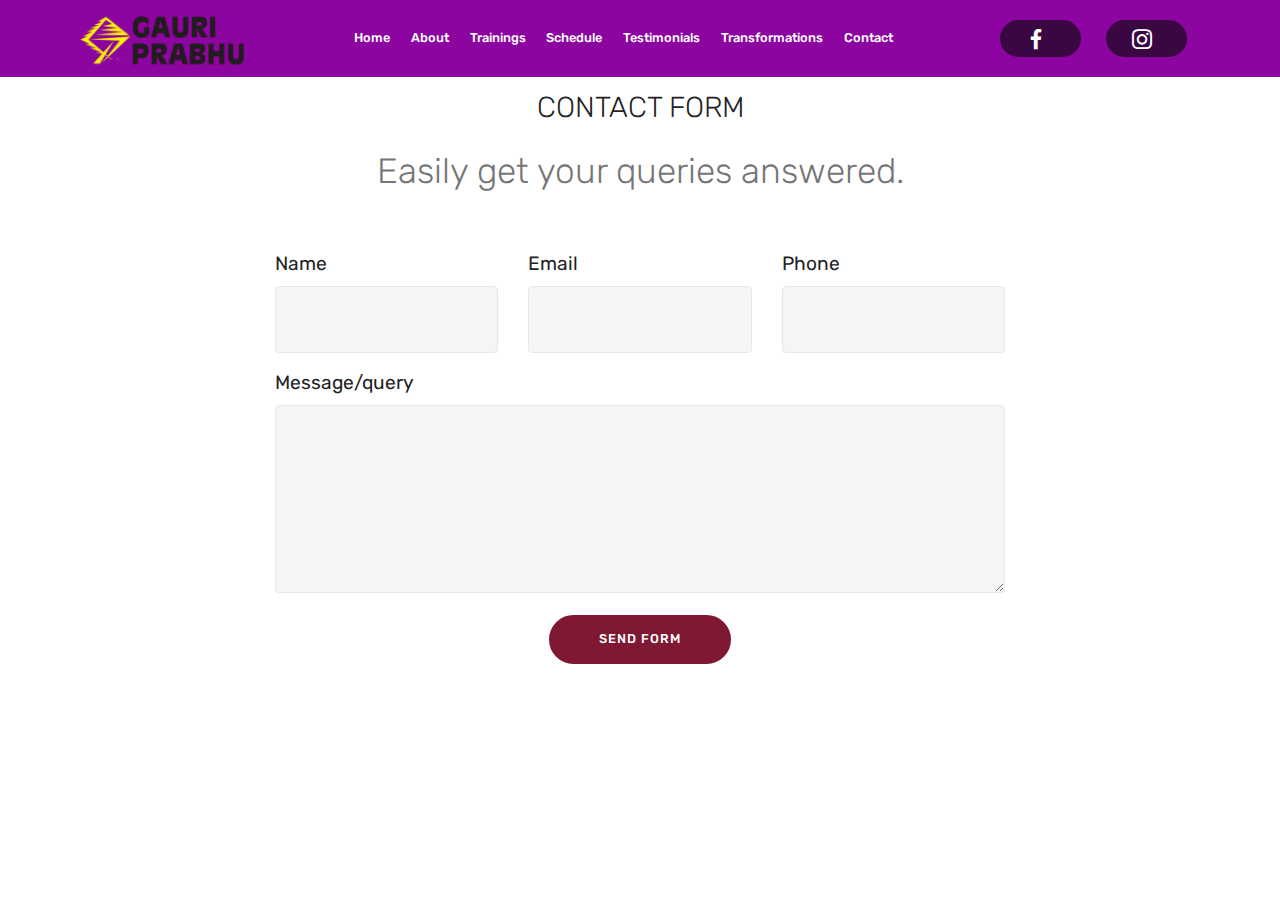
==== commit 8141700d: "create github pages" ====
--- a/page1.html
+++ b/page1.html
@@ -58,7 +58,7 @@
     </nav>
 </section>
 
-<section class="engine"><a href="https://mobirise.info/w">html5 templates</a></section><section class="mbr-section form1 cid-s5LDcNhoco" id="form1-10">
+<section class="engine"><a href="https://mobirise.info/u">bootstrap responsive templates</a></section><section class="mbr-section form1 cid-s5LDcNhoco" id="form1-10">
 
     
 
@@ -79,7 +79,7 @@
         <div class="row justify-content-center">
             <div class="media-container-column col-lg-8" data-form-type="formoid">
                 <!---Formbuilder Form--->
-                <form action="https://mobirise.com/" method="POST" class="mbr-form form-with-styler" data-form-title="Mobirise Form"><input type="hidden" name="email" data-form-email="true" value="UJS3UJ8kmzofEwua5dYrpiOgj7jaVCKlRm/nyy/ZzZnHwECp6BUBchrWVSGvSdL/VO2BatMZq9YimP/JAL6ed9GfcXsF1IWluiT/wQIi8LFOyholf8mUgo3Fj7fYnblZ">
+                <form action="https://mobirise.com/" method="POST" class="mbr-form form-with-styler" data-form-title="Mobirise Form"><input type="hidden" name="email" data-form-email="true" value="24G0EgObgznWj2zMizT2ZA11B6iDih4pp+2bYnresfkwQVSdr1uevBYF844WSiYmwX8OXxWAPPZehZTnEXpkTCESz8SegJwVmGO4U/zCFv88IlvUErIuAggtiaKgZdVd">
                     <div class="row">
                         <div hidden="hidden" data-form-alert="" class="alert alert-success col-12">Thanks for filling out the form!</div>
                         <div hidden="hidden" data-form-alert-danger="" class="alert alert-danger col-12">
--- a/assets/mobirise/css/mbr-additional.css
+++ b/assets/mobirise/css/mbr-additional.css
@@ -92,7 +92,7 @@
   border-radius: 3px;
 }
 .bg-primary {
-  background-color: #f20a0a !important;
+  background-color: #7f1933 !important;
 }
 .bg-success {
   background-color: #f9f295 !important;
@@ -108,8 +108,8 @@
 }
 .btn-primary,
 .btn-primary:active {
-  background-color: #f20a0a !important;
-  border-color: #f20a0a !important;
+  background-color: #7f1933 !important;
+  border-color: #7f1933 !important;
   color: #ffffff !important;
 }
 .btn-primary:hover,
@@ -117,14 +117,14 @@
 .btn-primary.focus,
 .btn-primary.active {
   color: #ffffff !important;
-  background-color: #a90707 !important;
-  border-color: #a90707 !important;
+  background-color: #3f0c19 !important;
+  border-color: #3f0c19 !important;
 }
 .btn-primary.disabled,
 .btn-primary:disabled {
   color: #ffffff !important;
-  background-color: #a90707 !important;
-  border-color: #a90707 !important;
+  background-color: #3f0c19 !important;
+  border-color: #3f0c19 !important;
 }
 .btn-secondary,
 .btn-secondary:active {
@@ -272,22 +272,22 @@
 .btn-primary-outline,
 .btn-primary-outline:active {
   background: none;
-  border-color: #900606;
-  color: #900606;
+  border-color: #2a0811;
+  color: #2a0811;
 }
 .btn-primary-outline:hover,
 .btn-primary-outline:focus,
 .btn-primary-outline.focus,
 .btn-primary-outline.active {
   color: #ffffff;
-  background-color: #f20a0a;
-  border-color: #f20a0a;
+  background-color: #7f1933;
+  border-color: #7f1933;
 }
 .btn-primary-outline.disabled,
 .btn-primary-outline:disabled {
   color: #ffffff !important;
-  background-color: #f20a0a !important;
-  border-color: #f20a0a !important;
+  background-color: #7f1933 !important;
+  border-color: #7f1933 !important;
 }
 .btn-secondary-outline,
 .btn-secondary-outline:active {
@@ -424,7 +424,7 @@
   border-color: #ffffff;
 }
 .text-primary {
-  color: #f20a0a !important;
+  color: #7f1933 !important;
 }
 .text-secondary {
   color: #0f1c99 !important;
@@ -449,7 +449,7 @@
 }
 a.text-primary:hover,
 a.text-primary:focus {
-  color: #900606 !important;
+  color: #2a0811 !important;
 }
 a.text-secondary:hover,
 a.text-secondary:focus {
@@ -507,8 +507,8 @@
   border-radius: 100px !important;
 }
 .mbr-gallery-filter li.active .btn {
-  background-color: #f20a0a;
-  border-color: #f20a0a;
+  background-color: #7f1933;
+  border-color: #7f1933;
   color: #ffffff;
 }
 .mbr-gallery-filter li.active .btn:focus {
@@ -519,11 +519,11 @@
 }
 a,
 a:hover {
-  color: #f20a0a;
+  color: #7f1933;
 }
 .mbr-plan-header.bg-primary .mbr-plan-subtitle,
 .mbr-plan-header.bg-primary .mbr-plan-price-desc {
-  color: #fdcbcb;
+  color: #d93e66;
 }
 .mbr-plan-header.bg-success .mbr-plan-subtitle,
 .mbr-plan-header.bg-success .mbr-plan-price-desc {
@@ -554,7 +554,7 @@
   font-size: 1.92rem;
 }
 blockquote {
-  border-color: #f20a0a;
+  border-color: #7f1933;
 }
 /* Forms */
 .mbr-form .btn {
@@ -610,11 +610,11 @@
 /* Footer */
 .mbr-footer-content li::before,
 .mbr-footer .mbr-contacts li::before {
-  background: #f20a0a;
+  background: #7f1933;
 }
 .mbr-footer-content li a:hover,
 .mbr-footer .mbr-contacts li a:hover {
-  color: #f20a0a;
+  color: #7f1933;
 }
 .footer3 input[type="email"],
 .footer4 input[type="email"] {
@@ -656,7 +656,7 @@
 }
 .jq-selectbox li:hover,
 .jq-selectbox li.selected {
-  background-color: #f20a0a;
+  background-color: #7f1933;
   color: #ffffff;
 }
 .jq-selectbox .jq-selectbox__trigger-arrow,
@@ -669,14 +669,14 @@
 .jq-selectbox:hover .jq-selectbox__trigger-arrow,
 .jq-number__spin.minus:hover:after,
 .jq-number__spin.plus:hover:after {
-  border-top-color: #f20a0a;
-  border-bottom-color: #f20a0a;
+  border-top-color: #7f1933;
+  border-bottom-color: #7f1933;
 }
 .xdsoft_datetimepicker .xdsoft_calendar td.xdsoft_default,
 .xdsoft_datetimepicker .xdsoft_calendar td.xdsoft_current,
 .xdsoft_datetimepicker .xdsoft_timepicker .xdsoft_time_box > div > div.xdsoft_current {
   color: #ffffff !important;
-  background-color: #f20a0a !important;
+  background-color: #7f1933 !important;
   box-shadow: none !important;
 }
 .xdsoft_datetimepicker .xdsoft_calendar td:hover,
@@ -705,7 +705,7 @@
   top: 50%;
   left: 50%;
   transform: translateX(-50%) translateY(-50%);
-  background-image: url("data:image/svg+xml;charset=UTF-8,%3csvg width='32' height='32' viewBox='0 0 64 64' xmlns='http://www.w3.org/2000/svg' stroke='%23f20a0a' %3e%3cg fill='none' fill-rule='evenodd'%3e%3cg transform='translate(16 16)' stroke-width='2'%3e%3ccircle stroke-opacity='.5' cx='16' cy='16' r='16'/%3e%3cpath d='M32 16c0-9.94-8.06-16-16-16'%3e%3canimateTransform attributeName='transform' type='rotate' from='0 16 16' to='360 16 16' dur='1s' repeatCount='indefinite'/%3e%3c/path%3e%3c/g%3e%3c/g%3e%3c/svg%3e");
+  background-image: url("data:image/svg+xml;charset=UTF-8,%3csvg width='32' height='32' viewBox='0 0 64 64' xmlns='http://www.w3.org/2000/svg' stroke='%237f1933' %3e%3cg fill='none' fill-rule='evenodd'%3e%3cg transform='translate(16 16)' stroke-width='2'%3e%3ccircle stroke-opacity='.5' cx='16' cy='16' r='16'/%3e%3cpath d='M32 16c0-9.94-8.06-16-16-16'%3e%3canimateTransform attributeName='transform' type='rotate' from='0 16 16' to='360 16 16' dur='1s' repeatCount='indefinite'/%3e%3c/path%3e%3c/g%3e%3c/g%3e%3c/svg%3e");
 }
 section.lazy-placeholder:after {
   opacity: 0.3;
@@ -1618,7 +1618,7 @@
 }
 .cid-s5MKel1ye7 {
   padding-top: 30px;
-  padding-bottom: 45px;
+  padding-bottom: 0px;
   background-color: #ffffff;
 }
 .cid-s5MKel1ye7 h4 {
@@ -1643,6 +1643,10 @@
 }
 .cid-s5MKel1ye7 .card-wrapper {
   height: 100%;
+  background: #ffffff;
+}
+.cid-s5MKel1ye7 .card-wrapper .card-box {
+  padding: 0 2rem 2rem;
 }
 @media (max-width: 767px) {
   .cid-s5MKel1ye7 .card:not(.last-child) {
@@ -3007,7 +3011,7 @@
 .cid-s6u7ucStyA {
   padding-top: 120px;
   padding-bottom: 90px;
-  background-color: #040000;
+  background-color: #29012f;
 }
 .cid-s6u7ucStyA .mbr-slider .carousel-control {
   background: #1b1b1b;
@@ -3034,13 +3038,12 @@
   opacity: 0;
   -webkit-transition: 0.2s opacity ease-in-out;
   transition: 0.2s opacity ease-in-out;
-  background: linear-gradient(to left, #29012f, #45505b) !important;
 }
 .cid-s6u7ucStyA .mbr-gallery-item > div:hover .mbr-gallery-title::before {
   background: transparent !important;
 }
 .cid-s6u7ucStyA .mbr-gallery-item > div:hover:before {
-  opacity: 0.7 !important;
+  opacity: 0.4 !important;
 }
 .cid-s6u7ucStyA .mbr-gallery-title {
   font-size: .9em;
@@ -3061,8 +3064,468 @@
   z-index: -1;
   position: absolute;
   background: #29012f !important;
+  opacity: 0.4;
+  -webkit-transition: 0.2s background ease-in-out;
+  transition: 0.2s background ease-in-out;
+}
+.cid-s5cqoUY3H1 .navbar {
+  background: #8d05a1;
+  transition: none;
+  min-height: 77px;
+  padding: .5rem 0;
+}
+.cid-s5cqoUY3H1 .navbar-dropdown.bg-color.transparent.opened {
+  background: #8d05a1;
+}
+.cid-s5cqoUY3H1 a {
+  font-style: normal;
+}
+.cid-s5cqoUY3H1 .nav-item span {
+  padding-right: 0.4em;
+  line-height: 0.5em;
+  vertical-align: text-bottom;
+  position: relative;
+  text-decoration: none;
+}
+.cid-s5cqoUY3H1 .nav-item a {
+  display: -webkit-flex;
+  align-items: center;
+  justify-content: center;
+  padding: 0.7rem 0 !important;
+  margin: 0rem .65rem !important;
+  -webkit-align-items: center;
+  -webkit-justify-content: center;
+}
+.cid-s5cqoUY3H1 .nav-item:focus,
+.cid-s5cqoUY3H1 .nav-link:focus {
+  outline: none;
+}
+.cid-s5cqoUY3H1 .btn {
+  padding: 0.4rem 1.5rem;
+  display: -webkit-inline-flex;
+  align-items: center;
+  -webkit-align-items: center;
+}
+.cid-s5cqoUY3H1 .btn .mbr-iconfont {
+  font-size: 1.6rem;
+}
+.cid-s5cqoUY3H1 .menu-logo {
+  margin-right: auto;
+}
+.cid-s5cqoUY3H1 .menu-logo .navbar-brand {
+  display: flex;
+  margin-left: 5rem;
+  padding: 0;
+  transition: padding .2s;
+  min-height: 3.8rem;
+  -webkit-align-items: center;
+  align-items: center;
+}
+.cid-s5cqoUY3H1 .menu-logo .navbar-brand .navbar-caption-wrap {
+  display: flex;
+  -webkit-align-items: center;
+  align-items: center;
+  word-break: break-word;
+  min-width: 7rem;
+  margin: .3rem 0;
+}
+.cid-s5cqoUY3H1 .menu-logo .navbar-brand .navbar-caption-wrap .navbar-caption {
+  line-height: 1.2rem !important;
+  padding-right: 2rem;
+}
+.cid-s5cqoUY3H1 .menu-logo .navbar-brand .navbar-logo {
+  font-size: 4rem;
+  transition: font-size 0.25s;
+}
+.cid-s5cqoUY3H1 .menu-logo .navbar-brand .navbar-logo img {
+  display: flex;
+}
+.cid-s5cqoUY3H1 .menu-logo .navbar-brand .navbar-logo .mbr-iconfont {
+  transition: font-size 0.25s;
+}
+.cid-s5cqoUY3H1 .menu-logo .navbar-brand .navbar-logo a {
+  display: inline-flex;
+}
+.cid-s5cqoUY3H1 .navbar-toggleable-sm .navbar-collapse {
+  justify-content: flex-end;
+  -webkit-justify-content: flex-end;
+  padding-right: 5rem;
+  width: auto;
+}
+.cid-s5cqoUY3H1 .navbar-toggleable-sm .navbar-collapse .navbar-nav {
+  flex-wrap: wrap;
+  -webkit-flex-wrap: wrap;
+  padding-left: 0;
+}
+.cid-s5cqoUY3H1 .navbar-toggleable-sm .navbar-collapse .navbar-nav .nav-item {
+  -webkit-align-self: center;
+  align-self: center;
+}
+.cid-s5cqoUY3H1 .navbar-toggleable-sm .navbar-collapse .navbar-buttons {
+  padding-left: 0;
+  padding-bottom: 0;
+}
+.cid-s5cqoUY3H1 .dropdown .dropdown-menu {
+  background: #8d05a1;
+  visibility: hidden;
+  display: block;
+  position: absolute;
+  min-width: 5rem;
+  padding-top: 1.4rem;
+  padding-bottom: 1.4rem;
+  text-align: left;
+}
+.cid-s5cqoUY3H1 .dropdown .dropdown-menu .dropdown-item {
+  width: auto;
+  padding: 0.235em 1.5385em 0.235em 1.5385em !important;
+}
+.cid-s5cqoUY3H1 .dropdown .dropdown-menu .dropdown-item::after {
+  right: 0.5rem;
+}
+.cid-s5cqoUY3H1 .dropdown .dropdown-menu .dropdown-submenu {
+  margin: 0;
+}
+.cid-s5cqoUY3H1 .dropdown.open > .dropdown-menu {
+  visibility: visible;
+}
+.cid-s5cqoUY3H1 .navbar-toggleable-sm.opened:after {
+  position: absolute;
+  width: 100vw;
+  height: 100vh;
+  content: '';
+  background-color: rgba(0, 0, 0, 0.1);
+  left: 0;
+  bottom: 0;
+  transform: translateY(100%);
+  -webkit-transform: translateY(100%);
+  z-index: 1000;
+}
+.cid-s5cqoUY3H1 .navbar.navbar-short {
+  min-height: 60px;
+  transition: all .2s;
+}
+.cid-s5cqoUY3H1 .navbar.navbar-short .navbar-toggler-right {
+  top: 20px;
+}
+.cid-s5cqoUY3H1 .navbar.navbar-short .navbar-logo a {
+  font-size: 2.5rem !important;
+  line-height: 2.5rem;
+  transition: font-size 0.25s;
+}
+.cid-s5cqoUY3H1 .navbar.navbar-short .navbar-logo a .mbr-iconfont {
+  font-size: 2.5rem !important;
+}
+.cid-s5cqoUY3H1 .navbar.navbar-short .navbar-logo a img {
+  height: 3rem !important;
+}
+.cid-s5cqoUY3H1 .navbar.navbar-short .navbar-brand {
+  min-height: 3rem;
+}
+.cid-s5cqoUY3H1 button.navbar-toggler {
+  width: 31px;
+  height: 18px;
+  cursor: pointer;
+  transition: all .2s;
+  top: 1.5rem;
+  right: 1rem;
+}
+.cid-s5cqoUY3H1 button.navbar-toggler:focus {
+  outline: none;
+}
+.cid-s5cqoUY3H1 button.navbar-toggler .hamburger span {
+  position: absolute;
+  right: 0;
+  width: 30px;
+  height: 2px;
+  border-right: 5px;
+  background-color: #232323;
+}
+.cid-s5cqoUY3H1 button.navbar-toggler .hamburger span:nth-child(1) {
+  top: 0;
+  transition: all .2s;
+}
+.cid-s5cqoUY3H1 button.navbar-toggler .hamburger span:nth-child(2) {
+  top: 8px;
+  transition: all .15s;
+}
+.cid-s5cqoUY3H1 button.navbar-toggler .hamburger span:nth-child(3) {
+  top: 8px;
+  transition: all .15s;
+}
+.cid-s5cqoUY3H1 button.navbar-toggler .hamburger span:nth-child(4) {
+  top: 16px;
+  transition: all .2s;
+}
+.cid-s5cqoUY3H1 nav.opened .hamburger span:nth-child(1) {
+  top: 8px;
+  width: 0;
+  opacity: 0;
+  right: 50%;
+  transition: all .2s;
+}
+.cid-s5cqoUY3H1 nav.opened .hamburger span:nth-child(2) {
+  -webkit-transform: rotate(45deg);
+  transform: rotate(45deg);
+  transition: all .25s;
+}
+.cid-s5cqoUY3H1 nav.opened .hamburger span:nth-child(3) {
+  -webkit-transform: rotate(-45deg);
+  transform: rotate(-45deg);
+  transition: all .25s;
+}
+.cid-s5cqoUY3H1 nav.opened .hamburger span:nth-child(4) {
+  top: 8px;
+  width: 0;
+  opacity: 0;
+  right: 50%;
+  transition: all .2s;
+}
+.cid-s5cqoUY3H1 .collapsed.navbar-expand {
+  flex-direction: column;
+  -webkit-flex-direction: column;
+}
+.cid-s5cqoUY3H1 .collapsed .btn {
+  display: -webkit-flex;
+}
+.cid-s5cqoUY3H1 .collapsed .navbar-collapse {
+  display: none !important;
+  padding-right: 0 !important;
+}
+.cid-s5cqoUY3H1 .collapsed .navbar-collapse.collapsing,
+.cid-s5cqoUY3H1 .collapsed .navbar-collapse.show {
+  display: block !important;
+}
+.cid-s5cqoUY3H1 .collapsed .navbar-collapse.collapsing .navbar-nav,
+.cid-s5cqoUY3H1 .collapsed .navbar-collapse.show .navbar-nav {
+  display: block;
+  text-align: center;
+}
+.cid-s5cqoUY3H1 .collapsed .navbar-collapse.collapsing .navbar-nav .nav-item,
+.cid-s5cqoUY3H1 .collapsed .navbar-collapse.show .navbar-nav .nav-item {
+  clear: both;
+}
+.cid-s5cqoUY3H1 .collapsed .navbar-collapse.collapsing .navbar-buttons,
+.cid-s5cqoUY3H1 .collapsed .navbar-collapse.show .navbar-buttons {
+  text-align: center;
+}
+.cid-s5cqoUY3H1 .collapsed .navbar-collapse.collapsing .navbar-buttons:last-child,
+.cid-s5cqoUY3H1 .collapsed .navbar-collapse.show .navbar-buttons:last-child {
+  margin-bottom: 1rem;
+}
+@media (min-width: 1024px) {
+  .cid-s5cqoUY3H1 .collapsed:not(.navbar-short) .navbar-collapse {
+    max-height: calc(98.5vh - 3.8rem);
+  }
+}
+.cid-s5cqoUY3H1 .collapsed button.navbar-toggler {
+  display: block;
+}
+.cid-s5cqoUY3H1 .collapsed .navbar-brand {
+  margin-left: 1rem !important;
+}
+.cid-s5cqoUY3H1 .collapsed .navbar-toggleable-sm {
+  flex-direction: column;
+  -webkit-flex-direction: column;
+}
+.cid-s5cqoUY3H1 .collapsed .dropdown .dropdown-menu {
+  width: 100%;
+  text-align: center;
+  position: relative;
+  opacity: 0;
+  overflow: hidden;
+  display: block;
+  height: 0;
+  visibility: hidden;
+  padding: 0;
+  transition-duration: .5s;
+  transition-property: opacity,padding,height;
+}
+.cid-s5cqoUY3H1 .collapsed .dropdown.open > .dropdown-menu {
+  position: relative;
+  opacity: 1;
+  height: auto;
+  padding: 1.4rem 0;
+  visibility: visible;
+}
+.cid-s5cqoUY3H1 .collapsed .dropdown .dropdown-submenu {
+  left: 0;
+  text-align: center;
+  width: 100%;
+}
+.cid-s5cqoUY3H1 .collapsed .dropdown .dropdown-toggle[data-toggle="dropdown-submenu"]::after {
+  margin-top: 0;
+  position: inherit;
+  right: 0;
+  top: 50%;
+  display: inline-block;
+  width: 0;
+  height: 0;
+  margin-left: .3em;
+  vertical-align: middle;
+  content: "";
+  border-top: .30em solid;
+  border-right: .30em solid transparent;
+  border-left: .30em solid transparent;
+}
+@media (max-width: 1023px) {
+  .cid-s5cqoUY3H1.navbar-expand {
+    flex-direction: column;
+    -webkit-flex-direction: column;
+  }
+  .cid-s5cqoUY3H1 img {
+    height: 3.8rem !important;
+  }
+  .cid-s5cqoUY3H1 .btn {
+    display: -webkit-flex;
+  }
+  .cid-s5cqoUY3H1 button.navbar-toggler {
+    display: block;
+  }
+  .cid-s5cqoUY3H1 .navbar-brand {
+    margin-left: 1rem !important;
+  }
+  .cid-s5cqoUY3H1 .navbar-toggleable-sm {
+    flex-direction: column;
+    -webkit-flex-direction: column;
+  }
+  .cid-s5cqoUY3H1 .navbar-collapse {
+    display: none !important;
+    padding-right: 0 !important;
+  }
+  .cid-s5cqoUY3H1 .navbar-collapse.collapsing,
+  .cid-s5cqoUY3H1 .navbar-collapse.show {
+    display: block !important;
+  }
+  .cid-s5cqoUY3H1 .navbar-collapse.collapsing .navbar-nav,
+  .cid-s5cqoUY3H1 .navbar-collapse.show .navbar-nav {
+    display: block;
+    text-align: center;
+  }
+  .cid-s5cqoUY3H1 .navbar-collapse.collapsing .navbar-nav .nav-item,
+  .cid-s5cqoUY3H1 .navbar-collapse.show .navbar-nav .nav-item {
+    clear: both;
+  }
+  .cid-s5cqoUY3H1 .navbar-collapse.collapsing .navbar-buttons,
+  .cid-s5cqoUY3H1 .navbar-collapse.show .navbar-buttons {
+    text-align: center;
+  }
+  .cid-s5cqoUY3H1 .navbar-collapse.collapsing .navbar-buttons:last-child,
+  .cid-s5cqoUY3H1 .navbar-collapse.show .navbar-buttons:last-child {
+    margin-bottom: 1rem;
+  }
+  .cid-s5cqoUY3H1 .dropdown .dropdown-menu {
+    width: 100%;
+    text-align: center;
+    position: relative;
+    opacity: 0;
+    overflow: hidden;
+    display: block;
+    height: 0;
+    visibility: hidden;
+    padding: 0;
+    transition-duration: .5s;
+    transition-property: opacity,padding,height;
+  }
+  .cid-s5cqoUY3H1 .dropdown.open > .dropdown-menu {
+    position: relative;
+    opacity: 1;
+    height: auto;
+    padding: 1.4rem 0;
+    visibility: visible;
+  }
+  .cid-s5cqoUY3H1 .dropdown .dropdown-submenu {
+    left: 0;
+    text-align: center;
+    width: 100%;
+  }
+  .cid-s5cqoUY3H1 .dropdown .dropdown-toggle[data-toggle="dropdown-submenu"]::after {
+    margin-top: 0;
+    position: inherit;
+    right: 0;
+    top: 50%;
+    display: inline-block;
+    width: 0;
+    height: 0;
+    margin-left: .3em;
+    vertical-align: middle;
+    content: "";
+    border-top: .30em solid;
+    border-right: .30em solid transparent;
+    border-left: .30em solid transparent;
+  }
+}
+@media (min-width: 767px) {
+  .cid-s5cqoUY3H1 .menu-logo {
+    flex-shrink: 0;
+    -webkit-flex-shrink: 0;
+  }
+}
+.cid-s5cqoUY3H1 .navbar-collapse {
+  flex-basis: auto;
+  -webkit-flex-basis: auto;
+}
+.cid-s5cqoUY3H1 .nav-link:hover,
+.cid-s5cqoUY3H1 .dropdown-item:hover {
+  color: #232323 !important;
+}
+.cid-s6FTbq9kFG {
+  padding-top: 75px;
+  padding-bottom: 0px;
+  background-color: #ffffff;
+  overflow: hidden;
+}
+.cid-s6FTbq9kFG .mbr-slider .carousel-control {
+  background: #1b1b1b;
+}
+.cid-s6FTbq9kFG .mbr-slider .carousel-control-prev {
+  left: 0;
+  margin-left: 2.5rem;
+}
+.cid-s6FTbq9kFG .mbr-slider .carousel-control-next {
+  right: 0;
+  margin-right: 2.5rem;
+}
+.cid-s6FTbq9kFG .mbr-slider .modal-body .close {
+  background: #1b1b1b;
+}
+.cid-s6FTbq9kFG .mbr-gallery-item > div::before {
+  content: '';
+  position: absolute;
+  left: 0;
+  top: 0;
+  width: 100%;
+  height: 100%;
+  background: #554346;
+  opacity: 0;
+  -webkit-transition: 0.2s opacity ease-in-out;
+  transition: 0.2s opacity ease-in-out;
+}
+.cid-s6FTbq9kFG .mbr-gallery-item > div:hover .mbr-gallery-title::before {
+  background: transparent !important;
+}
+.cid-s6FTbq9kFG .mbr-gallery-item > div:hover:before {
+  opacity: 0.7 !important;
+}
+.cid-s6FTbq9kFG .mbr-gallery-title {
+  font-size: .9em;
+  position: absolute;
+  display: block;
+  width: 100%;
+  bottom: 0;
+  padding: 1rem;
+  color: #fff;
+  z-index: 2;
+}
+.cid-s6FTbq9kFG .mbr-gallery-title:before {
+  content: " ";
+  width: 100%;
+  height: 100%;
+  top: 0;
+  left: 0;
+  z-index: -1;
+  position: absolute;
+  background: #554346 !important;
   opacity: 0.7;
   -webkit-transition: 0.2s background ease-in-out;
   transition: 0.2s background ease-in-out;
-  background: linear-gradient(to left, #29012f, #45505b) !important;
-}
+}
--- a/assets/mobirise/css/mbr-additional.css
+++ b/assets/mobirise/css/mbr-additional.css
@@ -92,7 +92,7 @@
   border-radius: 3px;
 }
 .bg-primary {
-  background-color: #f20a0a !important;
+  background-color: #7f1933 !important;
 }
 .bg-success {
   background-color: #f9f295 !important;
@@ -108,8 +108,8 @@
 }
 .btn-primary,
 .btn-primary:active {
-  background-color: #f20a0a !important;
-  border-color: #f20a0a !important;
+  background-color: #7f1933 !important;
+  border-color: #7f1933 !important;
   color: #ffffff !important;
 }
 .btn-primary:hover,
@@ -117,14 +117,14 @@
 .btn-primary.focus,
 .btn-primary.active {
   color: #ffffff !important;
-  background-color: #a90707 !important;
-  border-color: #a90707 !important;
+  background-color: #3f0c19 !important;
+  border-color: #3f0c19 !important;
 }
 .btn-primary.disabled,
 .btn-primary:disabled {
   color: #ffffff !important;
-  background-color: #a90707 !important;
-  border-color: #a90707 !important;
+  background-color: #3f0c19 !important;
+  border-color: #3f0c19 !important;
 }
 .btn-secondary,
 .btn-secondary:active {
@@ -272,22 +272,22 @@
 .btn-primary-outline,
 .btn-primary-outline:active {
   background: none;
-  border-color: #900606;
-  color: #900606;
+  border-color: #2a0811;
+  color: #2a0811;
 }
 .btn-primary-outline:hover,
 .btn-primary-outline:focus,
 .btn-primary-outline.focus,
 .btn-primary-outline.active {
   color: #ffffff;
-  background-color: #f20a0a;
-  border-color: #f20a0a;
+  background-color: #7f1933;
+  border-color: #7f1933;
 }
 .btn-primary-outline.disabled,
 .btn-primary-outline:disabled {
   color: #ffffff !important;
-  background-color: #f20a0a !important;
-  border-color: #f20a0a !important;
+  background-color: #7f1933 !important;
+  border-color: #7f1933 !important;
 }
 .btn-secondary-outline,
 .btn-secondary-outline:active {
@@ -424,7 +424,7 @@
   border-color: #ffffff;
 }
 .text-primary {
-  color: #f20a0a !important;
+  color: #7f1933 !important;
 }
 .text-secondary {
   color: #0f1c99 !important;
@@ -449,7 +449,7 @@
 }
 a.text-primary:hover,
 a.text-primary:focus {
-  color: #900606 !important;
+  color: #2a0811 !important;
 }
 a.text-secondary:hover,
 a.text-secondary:focus {
@@ -507,8 +507,8 @@
   border-radius: 100px !important;
 }
 .mbr-gallery-filter li.active .btn {
-  background-color: #f20a0a;
-  border-color: #f20a0a;
+  background-color: #7f1933;
+  border-color: #7f1933;
   color: #ffffff;
 }
 .mbr-gallery-filter li.active .btn:focus {
@@ -519,11 +519,11 @@
 }
 a,
 a:hover {
-  color: #f20a0a;
+  color: #7f1933;
 }
 .mbr-plan-header.bg-primary .mbr-plan-subtitle,
 .mbr-plan-header.bg-primary .mbr-plan-price-desc {
-  color: #fdcbcb;
+  color: #d93e66;
 }
 .mbr-plan-header.bg-success .mbr-plan-subtitle,
 .mbr-plan-header.bg-success .mbr-plan-price-desc {
@@ -554,7 +554,7 @@
   font-size: 1.92rem;
 }
 blockquote {
-  border-color: #f20a0a;
+  border-color: #7f1933;
 }
 /* Forms */
 .mbr-form .btn {
@@ -610,11 +610,11 @@
 /* Footer */
 .mbr-footer-content li::before,
 .mbr-footer .mbr-contacts li::before {
-  background: #f20a0a;
+  background: #7f1933;
 }
 .mbr-footer-content li a:hover,
 .mbr-footer .mbr-contacts li a:hover {
-  color: #f20a0a;
+  color: #7f1933;
 }
 .footer3 input[type="email"],
 .footer4 input[type="email"] {
@@ -656,7 +656,7 @@
 }
 .jq-selectbox li:hover,
 .jq-selectbox li.selected {
-  background-color: #f20a0a;
+  background-color: #7f1933;
   color: #ffffff;
 }
 .jq-selectbox .jq-selectbox__trigger-arrow,
@@ -669,14 +669,14 @@
 .jq-selectbox:hover .jq-selectbox__trigger-arrow,
 .jq-number__spin.minus:hover:after,
 .jq-number__spin.plus:hover:after {
-  border-top-color: #f20a0a;
-  border-bottom-color: #f20a0a;
+  border-top-color: #7f1933;
+  border-bottom-color: #7f1933;
 }
 .xdsoft_datetimepicker .xdsoft_calendar td.xdsoft_default,
 .xdsoft_datetimepicker .xdsoft_calendar td.xdsoft_current,
 .xdsoft_datetimepicker .xdsoft_timepicker .xdsoft_time_box > div > div.xdsoft_current {
   color: #ffffff !important;
-  background-color: #f20a0a !important;
+  background-color: #7f1933 !important;
   box-shadow: none !important;
 }
 .xdsoft_datetimepicker .xdsoft_calendar td:hover,
@@ -705,7 +705,7 @@
   top: 50%;
   left: 50%;
   transform: translateX(-50%) translateY(-50%);
-  background-image: url("data:image/svg+xml;charset=UTF-8,%3csvg width='32' height='32' viewBox='0 0 64 64' xmlns='http://www.w3.org/2000/svg' stroke='%23f20a0a' %3e%3cg fill='none' fill-rule='evenodd'%3e%3cg transform='translate(16 16)' stroke-width='2'%3e%3ccircle stroke-opacity='.5' cx='16' cy='16' r='16'/%3e%3cpath d='M32 16c0-9.94-8.06-16-16-16'%3e%3canimateTransform attributeName='transform' type='rotate' from='0 16 16' to='360 16 16' dur='1s' repeatCount='indefinite'/%3e%3c/path%3e%3c/g%3e%3c/g%3e%3c/svg%3e");
+  background-image: url("data:image/svg+xml;charset=UTF-8,%3csvg width='32' height='32' viewBox='0 0 64 64' xmlns='http://www.w3.org/2000/svg' stroke='%237f1933' %3e%3cg fill='none' fill-rule='evenodd'%3e%3cg transform='translate(16 16)' stroke-width='2'%3e%3ccircle stroke-opacity='.5' cx='16' cy='16' r='16'/%3e%3cpath d='M32 16c0-9.94-8.06-16-16-16'%3e%3canimateTransform attributeName='transform' type='rotate' from='0 16 16' to='360 16 16' dur='1s' repeatCount='indefinite'/%3e%3c/path%3e%3c/g%3e%3c/g%3e%3c/svg%3e");
 }
 section.lazy-placeholder:after {
   opacity: 0.3;
@@ -1618,7 +1618,7 @@
 }
 .cid-s5MKel1ye7 {
   padding-top: 30px;
-  padding-bottom: 45px;
+  padding-bottom: 0px;
   background-color: #ffffff;
 }
 .cid-s5MKel1ye7 h4 {
@@ -1643,6 +1643,10 @@
 }
 .cid-s5MKel1ye7 .card-wrapper {
   height: 100%;
+  background: #ffffff;
+}
+.cid-s5MKel1ye7 .card-wrapper .card-box {
+  padding: 0 2rem 2rem;
 }
 @media (max-width: 767px) {
   .cid-s5MKel1ye7 .card:not(.last-child) {
@@ -3007,7 +3011,7 @@
 .cid-s6u7ucStyA {
   padding-top: 120px;
   padding-bottom: 90px;
-  background-color: #040000;
+  background-color: #29012f;
 }
 .cid-s6u7ucStyA .mbr-slider .carousel-control {
   background: #1b1b1b;
@@ -3034,13 +3038,12 @@
   opacity: 0;
   -webkit-transition: 0.2s opacity ease-in-out;
   transition: 0.2s opacity ease-in-out;
-  background: linear-gradient(to left, #29012f, #45505b) !important;
 }
 .cid-s6u7ucStyA .mbr-gallery-item > div:hover .mbr-gallery-title::before {
   background: transparent !important;
 }
 .cid-s6u7ucStyA .mbr-gallery-item > div:hover:before {
-  opacity: 0.7 !important;
+  opacity: 0.4 !important;
 }
 .cid-s6u7ucStyA .mbr-gallery-title {
   font-size: .9em;
@@ -3061,8 +3064,468 @@
   z-index: -1;
   position: absolute;
   background: #29012f !important;
+  opacity: 0.4;
+  -webkit-transition: 0.2s background ease-in-out;
+  transition: 0.2s background ease-in-out;
+}
+.cid-s5cqoUY3H1 .navbar {
+  background: #8d05a1;
+  transition: none;
+  min-height: 77px;
+  padding: .5rem 0;
+}
+.cid-s5cqoUY3H1 .navbar-dropdown.bg-color.transparent.opened {
+  background: #8d05a1;
+}
+.cid-s5cqoUY3H1 a {
+  font-style: normal;
+}
+.cid-s5cqoUY3H1 .nav-item span {
+  padding-right: 0.4em;
+  line-height: 0.5em;
+  vertical-align: text-bottom;
+  position: relative;
+  text-decoration: none;
+}
+.cid-s5cqoUY3H1 .nav-item a {
+  display: -webkit-flex;
+  align-items: center;
+  justify-content: center;
+  padding: 0.7rem 0 !important;
+  margin: 0rem .65rem !important;
+  -webkit-align-items: center;
+  -webkit-justify-content: center;
+}
+.cid-s5cqoUY3H1 .nav-item:focus,
+.cid-s5cqoUY3H1 .nav-link:focus {
+  outline: none;
+}
+.cid-s5cqoUY3H1 .btn {
+  padding: 0.4rem 1.5rem;
+  display: -webkit-inline-flex;
+  align-items: center;
+  -webkit-align-items: center;
+}
+.cid-s5cqoUY3H1 .btn .mbr-iconfont {
+  font-size: 1.6rem;
+}
+.cid-s5cqoUY3H1 .menu-logo {
+  margin-right: auto;
+}
+.cid-s5cqoUY3H1 .menu-logo .navbar-brand {
+  display: flex;
+  margin-left: 5rem;
+  padding: 0;
+  transition: padding .2s;
+  min-height: 3.8rem;
+  -webkit-align-items: center;
+  align-items: center;
+}
+.cid-s5cqoUY3H1 .menu-logo .navbar-brand .navbar-caption-wrap {
+  display: flex;
+  -webkit-align-items: center;
+  align-items: center;
+  word-break: break-word;
+  min-width: 7rem;
+  margin: .3rem 0;
+}
+.cid-s5cqoUY3H1 .menu-logo .navbar-brand .navbar-caption-wrap .navbar-caption {
+  line-height: 1.2rem !important;
+  padding-right: 2rem;
+}
+.cid-s5cqoUY3H1 .menu-logo .navbar-brand .navbar-logo {
+  font-size: 4rem;
+  transition: font-size 0.25s;
+}
+.cid-s5cqoUY3H1 .menu-logo .navbar-brand .navbar-logo img {
+  display: flex;
+}
+.cid-s5cqoUY3H1 .menu-logo .navbar-brand .navbar-logo .mbr-iconfont {
+  transition: font-size 0.25s;
+}
+.cid-s5cqoUY3H1 .menu-logo .navbar-brand .navbar-logo a {
+  display: inline-flex;
+}
+.cid-s5cqoUY3H1 .navbar-toggleable-sm .navbar-collapse {
+  justify-content: flex-end;
+  -webkit-justify-content: flex-end;
+  padding-right: 5rem;
+  width: auto;
+}
+.cid-s5cqoUY3H1 .navbar-toggleable-sm .navbar-collapse .navbar-nav {
+  flex-wrap: wrap;
+  -webkit-flex-wrap: wrap;
+  padding-left: 0;
+}
+.cid-s5cqoUY3H1 .navbar-toggleable-sm .navbar-collapse .navbar-nav .nav-item {
+  -webkit-align-self: center;
+  align-self: center;
+}
+.cid-s5cqoUY3H1 .navbar-toggleable-sm .navbar-collapse .navbar-buttons {
+  padding-left: 0;
+  padding-bottom: 0;
+}
+.cid-s5cqoUY3H1 .dropdown .dropdown-menu {
+  background: #8d05a1;
+  visibility: hidden;
+  display: block;
+  position: absolute;
+  min-width: 5rem;
+  padding-top: 1.4rem;
+  padding-bottom: 1.4rem;
+  text-align: left;
+}
+.cid-s5cqoUY3H1 .dropdown .dropdown-menu .dropdown-item {
+  width: auto;
+  padding: 0.235em 1.5385em 0.235em 1.5385em !important;
+}
+.cid-s5cqoUY3H1 .dropdown .dropdown-menu .dropdown-item::after {
+  right: 0.5rem;
+}
+.cid-s5cqoUY3H1 .dropdown .dropdown-menu .dropdown-submenu {
+  margin: 0;
+}
+.cid-s5cqoUY3H1 .dropdown.open > .dropdown-menu {
+  visibility: visible;
+}
+.cid-s5cqoUY3H1 .navbar-toggleable-sm.opened:after {
+  position: absolute;
+  width: 100vw;
+  height: 100vh;
+  content: '';
+  background-color: rgba(0, 0, 0, 0.1);
+  left: 0;
+  bottom: 0;
+  transform: translateY(100%);
+  -webkit-transform: translateY(100%);
+  z-index: 1000;
+}
+.cid-s5cqoUY3H1 .navbar.navbar-short {
+  min-height: 60px;
+  transition: all .2s;
+}
+.cid-s5cqoUY3H1 .navbar.navbar-short .navbar-toggler-right {
+  top: 20px;
+}
+.cid-s5cqoUY3H1 .navbar.navbar-short .navbar-logo a {
+  font-size: 2.5rem !important;
+  line-height: 2.5rem;
+  transition: font-size 0.25s;
+}
+.cid-s5cqoUY3H1 .navbar.navbar-short .navbar-logo a .mbr-iconfont {
+  font-size: 2.5rem !important;
+}
+.cid-s5cqoUY3H1 .navbar.navbar-short .navbar-logo a img {
+  height: 3rem !important;
+}
+.cid-s5cqoUY3H1 .navbar.navbar-short .navbar-brand {
+  min-height: 3rem;
+}
+.cid-s5cqoUY3H1 button.navbar-toggler {
+  width: 31px;
+  height: 18px;
+  cursor: pointer;
+  transition: all .2s;
+  top: 1.5rem;
+  right: 1rem;
+}
+.cid-s5cqoUY3H1 button.navbar-toggler:focus {
+  outline: none;
+}
+.cid-s5cqoUY3H1 button.navbar-toggler .hamburger span {
+  position: absolute;
+  right: 0;
+  width: 30px;
+  height: 2px;
+  border-right: 5px;
+  background-color: #232323;
+}
+.cid-s5cqoUY3H1 button.navbar-toggler .hamburger span:nth-child(1) {
+  top: 0;
+  transition: all .2s;
+}
+.cid-s5cqoUY3H1 button.navbar-toggler .hamburger span:nth-child(2) {
+  top: 8px;
+  transition: all .15s;
+}
+.cid-s5cqoUY3H1 button.navbar-toggler .hamburger span:nth-child(3) {
+  top: 8px;
+  transition: all .15s;
+}
+.cid-s5cqoUY3H1 button.navbar-toggler .hamburger span:nth-child(4) {
+  top: 16px;
+  transition: all .2s;
+}
+.cid-s5cqoUY3H1 nav.opened .hamburger span:nth-child(1) {
+  top: 8px;
+  width: 0;
+  opacity: 0;
+  right: 50%;
+  transition: all .2s;
+}
+.cid-s5cqoUY3H1 nav.opened .hamburger span:nth-child(2) {
+  -webkit-transform: rotate(45deg);
+  transform: rotate(45deg);
+  transition: all .25s;
+}
+.cid-s5cqoUY3H1 nav.opened .hamburger span:nth-child(3) {
+  -webkit-transform: rotate(-45deg);
+  transform: rotate(-45deg);
+  transition: all .25s;
+}
+.cid-s5cqoUY3H1 nav.opened .hamburger span:nth-child(4) {
+  top: 8px;
+  width: 0;
+  opacity: 0;
+  right: 50%;
+  transition: all .2s;
+}
+.cid-s5cqoUY3H1 .collapsed.navbar-expand {
+  flex-direction: column;
+  -webkit-flex-direction: column;
+}
+.cid-s5cqoUY3H1 .collapsed .btn {
+  display: -webkit-flex;
+}
+.cid-s5cqoUY3H1 .collapsed .navbar-collapse {
+  display: none !important;
+  padding-right: 0 !important;
+}
+.cid-s5cqoUY3H1 .collapsed .navbar-collapse.collapsing,
+.cid-s5cqoUY3H1 .collapsed .navbar-collapse.show {
+  display: block !important;
+}
+.cid-s5cqoUY3H1 .collapsed .navbar-collapse.collapsing .navbar-nav,
+.cid-s5cqoUY3H1 .collapsed .navbar-collapse.show .navbar-nav {
+  display: block;
+  text-align: center;
+}
+.cid-s5cqoUY3H1 .collapsed .navbar-collapse.collapsing .navbar-nav .nav-item,
+.cid-s5cqoUY3H1 .collapsed .navbar-collapse.show .navbar-nav .nav-item {
+  clear: both;
+}
+.cid-s5cqoUY3H1 .collapsed .navbar-collapse.collapsing .navbar-buttons,
+.cid-s5cqoUY3H1 .collapsed .navbar-collapse.show .navbar-buttons {
+  text-align: center;
+}
+.cid-s5cqoUY3H1 .collapsed .navbar-collapse.collapsing .navbar-buttons:last-child,
+.cid-s5cqoUY3H1 .collapsed .navbar-collapse.show .navbar-buttons:last-child {
+  margin-bottom: 1rem;
+}
+@media (min-width: 1024px) {
+  .cid-s5cqoUY3H1 .collapsed:not(.navbar-short) .navbar-collapse {
+    max-height: calc(98.5vh - 3.8rem);
+  }
+}
+.cid-s5cqoUY3H1 .collapsed button.navbar-toggler {
+  display: block;
+}
+.cid-s5cqoUY3H1 .collapsed .navbar-brand {
+  margin-left: 1rem !important;
+}
+.cid-s5cqoUY3H1 .collapsed .navbar-toggleable-sm {
+  flex-direction: column;
+  -webkit-flex-direction: column;
+}
+.cid-s5cqoUY3H1 .collapsed .dropdown .dropdown-menu {
+  width: 100%;
+  text-align: center;
+  position: relative;
+  opacity: 0;
+  overflow: hidden;
+  display: block;
+  height: 0;
+  visibility: hidden;
+  padding: 0;
+  transition-duration: .5s;
+  transition-property: opacity,padding,height;
+}
+.cid-s5cqoUY3H1 .collapsed .dropdown.open > .dropdown-menu {
+  position: relative;
+  opacity: 1;
+  height: auto;
+  padding: 1.4rem 0;
+  visibility: visible;
+}
+.cid-s5cqoUY3H1 .collapsed .dropdown .dropdown-submenu {
+  left: 0;
+  text-align: center;
+  width: 100%;
+}
+.cid-s5cqoUY3H1 .collapsed .dropdown .dropdown-toggle[data-toggle="dropdown-submenu"]::after {
+  margin-top: 0;
+  position: inherit;
+  right: 0;
+  top: 50%;
+  display: inline-block;
+  width: 0;
+  height: 0;
+  margin-left: .3em;
+  vertical-align: middle;
+  content: "";
+  border-top: .30em solid;
+  border-right: .30em solid transparent;
+  border-left: .30em solid transparent;
+}
+@media (max-width: 1023px) {
+  .cid-s5cqoUY3H1.navbar-expand {
+    flex-direction: column;
+    -webkit-flex-direction: column;
+  }
+  .cid-s5cqoUY3H1 img {
+    height: 3.8rem !important;
+  }
+  .cid-s5cqoUY3H1 .btn {
+    display: -webkit-flex;
+  }
+  .cid-s5cqoUY3H1 button.navbar-toggler {
+    display: block;
+  }
+  .cid-s5cqoUY3H1 .navbar-brand {
+    margin-left: 1rem !important;
+  }
+  .cid-s5cqoUY3H1 .navbar-toggleable-sm {
+    flex-direction: column;
+    -webkit-flex-direction: column;
+  }
+  .cid-s5cqoUY3H1 .navbar-collapse {
+    display: none !important;
+    padding-right: 0 !important;
+  }
+  .cid-s5cqoUY3H1 .navbar-collapse.collapsing,
+  .cid-s5cqoUY3H1 .navbar-collapse.show {
+    display: block !important;
+  }
+  .cid-s5cqoUY3H1 .navbar-collapse.collapsing .navbar-nav,
+  .cid-s5cqoUY3H1 .navbar-collapse.show .navbar-nav {
+    display: block;
+    text-align: center;
+  }
+  .cid-s5cqoUY3H1 .navbar-collapse.collapsing .navbar-nav .nav-item,
+  .cid-s5cqoUY3H1 .navbar-collapse.show .navbar-nav .nav-item {
+    clear: both;
+  }
+  .cid-s5cqoUY3H1 .navbar-collapse.collapsing .navbar-buttons,
+  .cid-s5cqoUY3H1 .navbar-collapse.show .navbar-buttons {
+    text-align: center;
+  }
+  .cid-s5cqoUY3H1 .navbar-collapse.collapsing .navbar-buttons:last-child,
+  .cid-s5cqoUY3H1 .navbar-collapse.show .navbar-buttons:last-child {
+    margin-bottom: 1rem;
+  }
+  .cid-s5cqoUY3H1 .dropdown .dropdown-menu {
+    width: 100%;
+    text-align: center;
+    position: relative;
+    opacity: 0;
+    overflow: hidden;
+    display: block;
+    height: 0;
+    visibility: hidden;
+    padding: 0;
+    transition-duration: .5s;
+    transition-property: opacity,padding,height;
+  }
+  .cid-s5cqoUY3H1 .dropdown.open > .dropdown-menu {
+    position: relative;
+    opacity: 1;
+    height: auto;
+    padding: 1.4rem 0;
+    visibility: visible;
+  }
+  .cid-s5cqoUY3H1 .dropdown .dropdown-submenu {
+    left: 0;
+    text-align: center;
+    width: 100%;
+  }
+  .cid-s5cqoUY3H1 .dropdown .dropdown-toggle[data-toggle="dropdown-submenu"]::after {
+    margin-top: 0;
+    position: inherit;
+    right: 0;
+    top: 50%;
+    display: inline-block;
+    width: 0;
+    height: 0;
+    margin-left: .3em;
+    vertical-align: middle;
+    content: "";
+    border-top: .30em solid;
+    border-right: .30em solid transparent;
+    border-left: .30em solid transparent;
+  }
+}
+@media (min-width: 767px) {
+  .cid-s5cqoUY3H1 .menu-logo {
+    flex-shrink: 0;
+    -webkit-flex-shrink: 0;
+  }
+}
+.cid-s5cqoUY3H1 .navbar-collapse {
+  flex-basis: auto;
+  -webkit-flex-basis: auto;
+}
+.cid-s5cqoUY3H1 .nav-link:hover,
+.cid-s5cqoUY3H1 .dropdown-item:hover {
+  color: #232323 !important;
+}
+.cid-s6FTbq9kFG {
+  padding-top: 75px;
+  padding-bottom: 0px;
+  background-color: #ffffff;
+  overflow: hidden;
+}
+.cid-s6FTbq9kFG .mbr-slider .carousel-control {
+  background: #1b1b1b;
+}
+.cid-s6FTbq9kFG .mbr-slider .carousel-control-prev {
+  left: 0;
+  margin-left: 2.5rem;
+}
+.cid-s6FTbq9kFG .mbr-slider .carousel-control-next {
+  right: 0;
+  margin-right: 2.5rem;
+}
+.cid-s6FTbq9kFG .mbr-slider .modal-body .close {
+  background: #1b1b1b;
+}
+.cid-s6FTbq9kFG .mbr-gallery-item > div::before {
+  content: '';
+  position: absolute;
+  left: 0;
+  top: 0;
+  width: 100%;
+  height: 100%;
+  background: #554346;
+  opacity: 0;
+  -webkit-transition: 0.2s opacity ease-in-out;
+  transition: 0.2s opacity ease-in-out;
+}
+.cid-s6FTbq9kFG .mbr-gallery-item > div:hover .mbr-gallery-title::before {
+  background: transparent !important;
+}
+.cid-s6FTbq9kFG .mbr-gallery-item > div:hover:before {
+  opacity: 0.7 !important;
+}
+.cid-s6FTbq9kFG .mbr-gallery-title {
+  font-size: .9em;
+  position: absolute;
+  display: block;
+  width: 100%;
+  bottom: 0;
+  padding: 1rem;
+  color: #fff;
+  z-index: 2;
+}
+.cid-s6FTbq9kFG .mbr-gallery-title:before {
+  content: " ";
+  width: 100%;
+  height: 100%;
+  top: 0;
+  left: 0;
+  z-index: -1;
+  position: absolute;
+  background: #554346 !important;
   opacity: 0.7;
   -webkit-transition: 0.2s background ease-in-out;
   transition: 0.2s background ease-in-out;
-  background: linear-gradient(to left, #29012f, #45505b) !important;
-}
+}
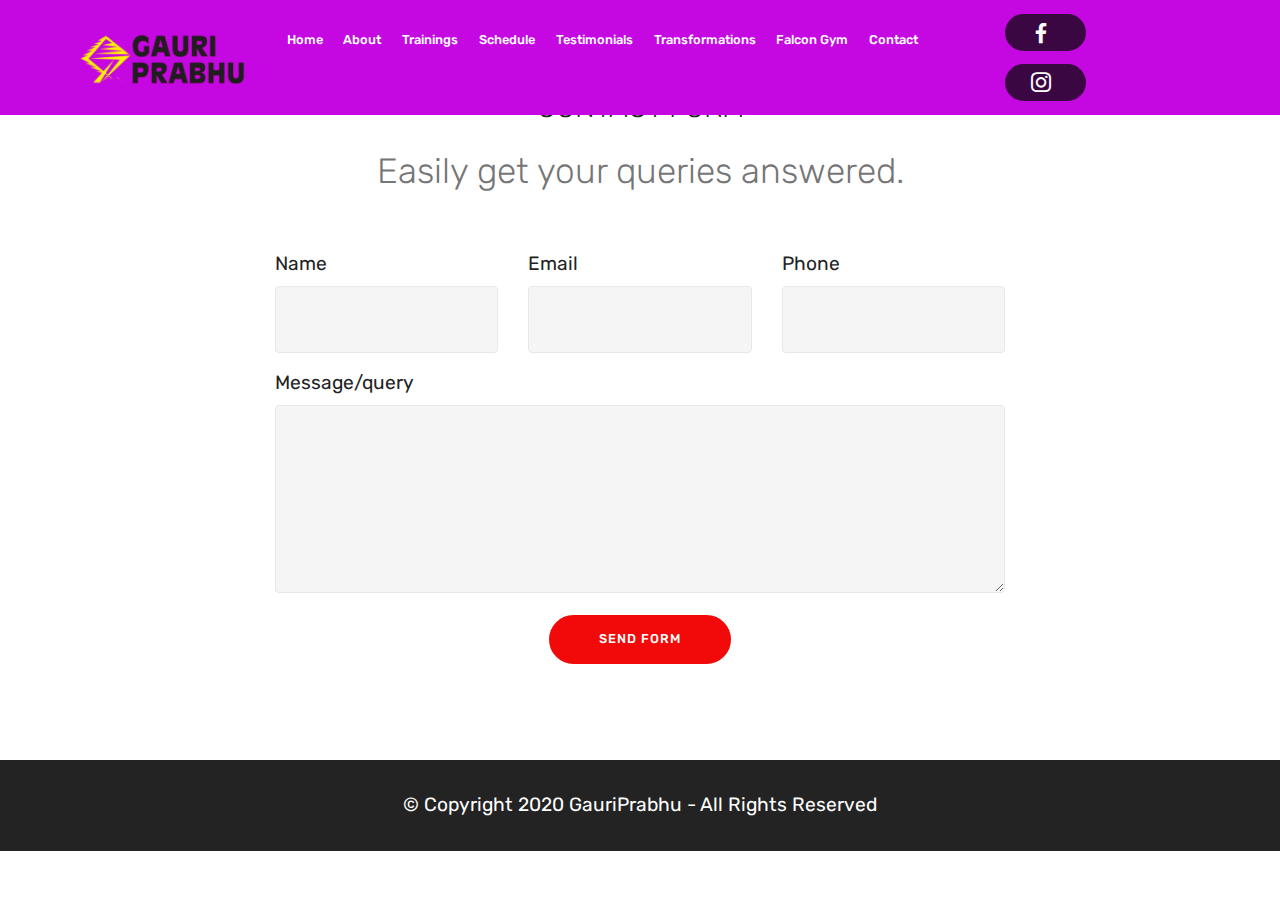
==== commit e0b8b063: "create github pages" ====
--- a/page1.html
+++ b/page1.html
@@ -11,13 +11,14 @@
   
   
   <title>form</title>
+  <link rel="stylesheet" href="assets/web/assets/mobirise-icons/mobirise-icons.css">
   <link rel="stylesheet" href="assets/bootstrap/css/bootstrap.min.css">
   <link rel="stylesheet" href="assets/bootstrap/css/bootstrap-grid.min.css">
   <link rel="stylesheet" href="assets/bootstrap/css/bootstrap-reboot.min.css">
+  <link rel="stylesheet" href="assets/dropdown/css/style.css">
   <link rel="stylesheet" href="assets/tether/tether.min.css">
+  <link rel="stylesheet" href="assets/animatecss/animate.min.css">
   <link rel="stylesheet" href="assets/socicon/css/styles.css">
-  <link rel="stylesheet" href="assets/dropdown/css/style.css">
-  <link rel="stylesheet" href="assets/animatecss/animate.min.css">
   <link rel="stylesheet" href="assets/theme/css/style.css">
   <link rel="preload" as="style" href="assets/mobirise/css/mbr-additional.css"><link rel="stylesheet" href="assets/mobirise/css/mbr-additional.css" type="text/css">
   
@@ -51,14 +52,14 @@
         <div class="collapse navbar-collapse" id="navbarSupportedContent">
             <ul class="navbar-nav nav-dropdown" data-app-modern-menu="true"><li class="nav-item">
                     <a class="nav-link link text-white display-4" href="index.html#slider1-6">Home</a>
-                </li><li class="nav-item"><a class="nav-link link text-white display-4" href="index.html#counters2-9">About</a></li><li class="nav-item"><a class="nav-link link text-white display-4" href="index.html#features17-q">Trainings</a></li><li class="nav-item"><a class="nav-link link text-white display-4" href="index.html#counters2-o">Schedule</a></li><li class="nav-item"><a class="nav-link link text-white display-4" href="index.html#testimonials-slider1-u">Testimonials</a></li><li class="nav-item"><a class="nav-link link text-white display-4" href="index.html#services1-15">Transformations</a></li><li class="nav-item"><a class="nav-link link text-white display-4" href="index.html#form1-13">Contact</a></li>
+                </li><li class="nav-item"><a class="nav-link link text-white display-4" href="index.html#counters2-9">About</a></li><li class="nav-item"><a class="nav-link link text-white display-4" href="index.html#features17-q">Trainings</a></li><li class="nav-item"><a class="nav-link link text-white display-4" href="index.html#counters2-o">Schedule</a></li><li class="nav-item"><a class="nav-link link text-white display-4" href="index.html#testimonials-slider1-u">Testimonials</a></li><li class="nav-item"><a class="nav-link link text-white display-4" href="index.html#services1-15">Transformations</a></li><li class="nav-item"><a class="nav-link link text-white display-4" href="page5.html" target="_blank">Falcon Gym</a></li><li class="nav-item"><a class="nav-link link text-white display-4" href="index.html#form1-13">Contact</a></li>
                 <li class="nav-item"><a class="nav-link link text-white display-4" href="https://facebook.com">&nbsp; &nbsp; &nbsp; &nbsp; &nbsp; &nbsp; &nbsp; &nbsp; &nbsp; &nbsp; &nbsp;</a></li></ul>
-            <div class="navbar-buttons mbr-section-btn"><a class="btn btn-sm btn-warning display-4" href="http://facebook.com"><span class="socicon socicon-facebook mbr-iconfont mbr-iconfont-btn" style="font-size: 20px;"></span></a> <a class="btn btn-sm btn-warning display-4" href="http://instagram.com"><span class="socicon socicon-instagram mbr-iconfont mbr-iconfont-btn" style="font-size: 20px;"></span></a></div>
+            <div class="navbar-buttons mbr-section-btn"><a class="btn btn-sm btn-warning display-4" href="http://facebook.com/gauri.prabhu" target="_blank"><span class="socicon socicon-facebook mbr-iconfont mbr-iconfont-btn" style="font-size: 20px;"></span></a> <a class="btn btn-sm btn-warning display-4" href="http://instagram.com/gauriprabhu07?r"><span class="socicon socicon-instagram mbr-iconfont mbr-iconfont-btn" style="font-size: 20px;"></span></a></div>
         </div>
     </nav>
 </section>
 
-<section class="engine"><a href="https://mobirise.info/u">bootstrap responsive templates</a></section><section class="mbr-section form1 cid-s5LDcNhoco" id="form1-10">
+<section class="engine"><a href="https://mobirise.info/u">bootstrap website templates</a></section><section class="mbr-section form1 cid-s5LDcNhoco" id="form1-10">
 
     
 
@@ -79,7 +80,7 @@
         <div class="row justify-content-center">
             <div class="media-container-column col-lg-8" data-form-type="formoid">
                 <!---Formbuilder Form--->
-                <form action="https://mobirise.com/" method="POST" class="mbr-form form-with-styler" data-form-title="Mobirise Form"><input type="hidden" name="email" data-form-email="true" value="24G0EgObgznWj2zMizT2ZA11B6iDih4pp+2bYnresfkwQVSdr1uevBYF844WSiYmwX8OXxWAPPZehZTnEXpkTCESz8SegJwVmGO4U/zCFv88IlvUErIuAggtiaKgZdVd">
+                <form action="https://mobirise.com/" method="POST" class="mbr-form form-with-styler" data-form-title="Mobirise Form"><input type="hidden" name="email" data-form-email="true" value="a5Hwm0sW6E2oWPMHSzn6uq6Sv1MyoYF4iapHk0t8ttAtm1VMH81SdnVam/c+MM9QqAyBFHjUM8DmNJFvktINVi/taB6YYwT4SXUoCgePFBQ6EiDDsUf8vgHNrPpFHVWP">
                     <div class="row">
                         <div hidden="hidden" data-form-alert="" class="alert alert-success col-12">Thanks for filling out the form!</div>
                         <div hidden="hidden" data-form-alert-danger="" class="alert alert-danger col-12">
@@ -112,14 +113,33 @@
     </div>
 </section>
 
+<section once="footers" class="cid-sa6NI0Ryfr" id="footer7-27">
+
+    
+
+    
+
+    <div class="container">
+        <div class="media-container-row align-center mbr-white">
+            
+            
+            <div class="row row-copirayt">
+                <p class="mbr-text mb-0 mbr-fonts-style mbr-white align-center display-7">
+                    © Copyright 2020 GauriPrabhu - All Rights Reserved
+                </p>
+            </div>
+        </div>
+    </div>
+</section>
+
 
   <script src="assets/web/assets/jquery/jquery.min.js"></script>
   <script src="assets/popper/popper.min.js"></script>
   <script src="assets/bootstrap/js/bootstrap.min.js"></script>
-  <script src="assets/tether/tether.min.js"></script>
-  <script src="assets/smoothscroll/smooth-scroll.js"></script>
   <script src="assets/dropdown/js/nav-dropdown.js"></script>
   <script src="assets/dropdown/js/navbar-dropdown.js"></script>
+  <script src="assets/smoothscroll/smooth-scroll.js"></script>
+  <script src="assets/tether/tether.min.js"></script>
   <script src="assets/touchswipe/jquery.touch-swipe.min.js"></script>
   <script src="assets/viewportchecker/jquery.viewportchecker.js"></script>
   <script src="assets/theme/js/script.js"></script>
--- a/assets/web/assets/mobirise-icons/mobirise-icons.css
+++ b/assets/web/assets/mobirise-icons/mobirise-icons.css
@@ -0,0 +1,477 @@
+@font-face {
+  font-family: 'MobiriseIcons';
+  src:  url('mobirise-icons.eot?spat4u');
+  src:  url('mobirise-icons.eot?spat4u#iefix') format('embedded-opentype'),
+    url('mobirise-icons.ttf?spat4u') format('truetype'),
+    url('mobirise-icons.woff?spat4u') format('woff'),
+    url('mobirise-icons.svg?spat4u#MobiriseIcons') format('svg');
+  font-weight: normal;
+  font-style: normal;
+  font-display: swap;
+}
+
+[class^="mbri-"], [class*=" mbri-"] {
+  /* use !important to prevent issues with browser extensions that change fonts */
+  font-family: MobiriseIcons !important;
+  speak: none;
+  font-style: normal;
+  font-weight: normal;
+  font-variant: normal;
+  text-transform: none;
+  line-height: 1;
+
+  /* Better Font Rendering =========== */
+  -webkit-font-smoothing: antialiased;
+  -moz-osx-font-smoothing: grayscale;
+}
+
+.mbri-add-submenu:before {
+  content: "\e900";
+}
+.mbri-alert:before {
+  content: "\e901";
+}
+.mbri-align-center:before {
+  content: "\e902";
+}
+.mbri-align-justify:before {
+  content: "\e903";
+}
+.mbri-align-left:before {
+  content: "\e904";
+}
+.mbri-align-right:before {
+  content: "\e905";
+}
+.mbri-android:before {
+  content: "\e906";
+}
+.mbri-apple:before {
+  content: "\e907";
+}
+.mbri-arrow-down:before {
+  content: "\e908";
+}
+.mbri-arrow-next:before {
+  content: "\e909";
+}
+.mbri-arrow-prev:before {
+  content: "\e90a";
+}
+.mbri-arrow-up:before {
+  content: "\e90b";
+}
+.mbri-bold:before {
+  content: "\e90c";
+}
+.mbri-bookmark:before {
+  content: "\e90d";
+}
+.mbri-bootstrap:before {
+  content: "\e90e";
+}
+.mbri-briefcase:before {
+  content: "\e90f";
+}
+.mbri-browse:before {
+  content: "\e910";
+}
+.mbri-bulleted-list:before {
+  content: "\e911";
+}
+.mbri-calendar:before {
+  content: "\e912";
+}
+.mbri-camera:before {
+  content: "\e913";
+}
+.mbri-cart-add:before {
+  content: "\e914";
+}
+.mbri-cart-full:before {
+  content: "\e915";
+}
+.mbri-cash:before {
+  content: "\e916";
+}
+.mbri-change-style:before {
+  content: "\e917";
+}
+.mbri-chat:before {
+  content: "\e918";
+}
+.mbri-clock:before {
+  content: "\e919";
+}
+.mbri-close:before {
+  content: "\e91a";
+}
+.mbri-cloud:before {
+  content: "\e91b";
+}
+.mbri-code:before {
+  content: "\e91c";
+}
+.mbri-contact-form:before {
+  content: "\e91d";
+}
+.mbri-credit-card:before {
+  content: "\e91e";
+}
+.mbri-cursor-click:before {
+  content: "\e91f";
+}
+.mbri-cust-feedback:before {
+  content: "\e920";
+}
+.mbri-database:before {
+  content: "\e921";
+}
+.mbri-delivery:before {
+  content: "\e922";
+}
+.mbri-desktop:before {
+  content: "\e923";
+}
+.mbri-devices:before {
+  content: "\e924";
+}
+.mbri-down:before {
+  content: "\e925";
+}
+.mbri-download:before {
+  content: "\e989";
+}
+.mbri-drag-n-drop:before {
+  content: "\e927";
+}
+.mbri-drag-n-drop2:before {
+  content: "\e928";
+}
+.mbri-edit:before {
+  content: "\e929";
+}
+.mbri-edit2:before {
+  content: "\e92a";
+}
+.mbri-error:before {
+  content: "\e92b";
+}
+.mbri-extension:before {
+  content: "\e92c";
+}
+.mbri-features:before {
+  content: "\e92d";
+}
+.mbri-file:before {
+  content: "\e92e";
+}
+.mbri-flag:before {
+  content: "\e92f";
+}
+.mbri-folder:before {
+  content: "\e930";
+}
+.mbri-gift:before {
+  content: "\e931";
+}
+.mbri-github:before {
+  content: "\e932";
+}
+.mbri-globe:before {
+  content: "\e933";
+}
+.mbri-globe-2:before {
+  content: "\e934";
+}
+.mbri-growing-chart:before {
+  content: "\e935";
+}
+.mbri-hearth:before {
+  content: "\e936";
+}
+.mbri-help:before {
+  content: "\e937";
+}
+.mbri-home:before {
+  content: "\e938";
+}
+.mbri-hot-cup:before {
+  content: "\e939";
+}
+.mbri-idea:before {
+  content: "\e93a";
+}
+.mbri-image-gallery:before {
+  content: "\e93b";
+}
+.mbri-image-slider:before {
+  content: "\e93c";
+}
+.mbri-info:before {
+  content: "\e93d";
+}
+.mbri-italic:before {
+  content: "\e93e";
+}
+.mbri-key:before {
+  content: "\e93f";
+}
+.mbri-laptop:before {
+  content: "\e940";
+}
+.mbri-layers:before {
+  content: "\e941";
+}
+.mbri-left-right:before {
+  content: "\e942";
+}
+.mbri-left:before {
+  content: "\e943";
+}
+.mbri-letter:before {
+  content: "\e944";
+}
+.mbri-like:before {
+  content: "\e945";
+}
+.mbri-link:before {
+  content: "\e946";
+}
+.mbri-lock:before {
+  content: "\e947";
+}
+.mbri-login:before {
+  content: "\e948";
+}
+.mbri-logout:before {
+  content: "\e949";
+}
+.mbri-magic-stick:before {
+  content: "\e94a";
+}
+.mbri-map-pin:before {
+  content: "\e94b";
+}
+.mbri-menu:before {
+  content: "\e94c";
+}
+.mbri-mobile:before {
+  content: "\e94d";
+}
+.mbri-mobile2:before {
+  content: "\e94e";
+}
+.mbri-mobirise:before {
+  content: "\e94f";
+}
+.mbri-more-horizontal:before {
+  content: "\e950";
+}
+.mbri-more-vertical:before {
+  content: "\e951";
+}
+.mbri-music:before {
+  content: "\e952";
+}
+.mbri-new-file:before {
+  content: "\e953";
+}
+.mbri-numbered-list:before {
+  content: "\e954";
+}
+.mbri-opened-folder:before {
+  content: "\e955";
+}
+.mbri-pages:before {
+  content: "\e956";
+}
+.mbri-paper-plane:before {
+  content: "\e957";
+}
+.mbri-paperclip:before {
+  content: "\e958";
+}
+.mbri-photo:before {
+  content: "\e959";
+}
+.mbri-photos:before {
+  content: "\e95a";
+}
+.mbri-pin:before {
+  content: "\e95b";
+}
+.mbri-play:before {
+  content: "\e95c";
+}
+.mbri-plus:before {
+  content: "\e95d";
+}
+.mbri-preview:before {
+  content: "\e95e";
+}
+.mbri-print:before {
+  content: "\e95f";
+}
+.mbri-protect:before {
+  content: "\e960";
+}
+.mbri-question:before {
+  content: "\e961";
+}
+.mbri-quote-left:before {
+  content: "\e962";
+}
+.mbri-quote-right:before {
+  content: "\e963";
+}
+.mbri-refresh:before {
+  content: "\e964";
+}
+.mbri-responsive:before {
+  content: "\e965";
+}
+.mbri-right:before {
+  content: "\e966";
+}
+.mbri-rocket:before {
+  content: "\e967";
+}
+.mbri-sad-face:before {
+  content: "\e968";
+}
+.mbri-sale:before {
+  content: "\e969";
+}
+.mbri-save:before {
+  content: "\e96a";
+}
+.mbri-search:before {
+  content: "\e96b";
+}
+.mbri-setting:before {
+  content: "\e96c";
+}
+.mbri-setting2:before {
+  content: "\e96d";
+}
+.mbri-setting3:before {
+  content: "\e96e";
+}
+.mbri-share:before {
+  content: "\e96f";
+}
+.mbri-shopping-bag:before {
+  content: "\e970";
+}
+.mbri-shopping-basket:before {
+  content: "\e971";
+}
+.mbri-shopping-cart:before {
+  content: "\e972";
+}
+.mbri-sites:before {
+  content: "\e973";
+}
+.mbri-smile-face:before {
+  content: "\e974";
+}
+.mbri-speed:before {
+  content: "\e975";
+}
+.mbri-star:before {
+  content: "\e976";
+}
+.mbri-success:before {
+  content: "\e977";
+}
+.mbri-sun:before {
+  content: "\e978";
+}
+.mbri-sun2:before {
+  content: "\e979";
+}
+.mbri-tablet:before {
+  content: "\e97a";
+}
+.mbri-tablet-vertical:before {
+  content: "\e97b";
+}
+.mbri-target:before {
+  content: "\e97c";
+}
+.mbri-timer:before {
+  content: "\e97d";
+}
+.mbri-to-ftp:before {
+  content: "\e97e";
+}
+.mbri-to-local-drive:before {
+  content: "\e97f";
+}
+.mbri-touch-swipe:before {
+  content: "\e980";
+}
+.mbri-touch:before {
+  content: "\e981";
+}
+.mbri-trash:before {
+  content: "\e982";
+}
+.mbri-underline:before {
+  content: "\e983";
+}
+.mbri-unlink:before {
+  content: "\e984";
+}
+.mbri-unlock:before {
+  content: "\e985";
+}
+.mbri-up-down:before {
+  content: "\e986";
+}
+.mbri-up:before {
+  content: "\e987";
+}
+.mbri-update:before {
+  content: "\e988";
+}
+.mbri-upload:before {
+ content: "\e926"; 
+}
+.mbri-user:before {
+  content: "\e98a";
+}
+.mbri-user2:before {
+  content: "\e98b";
+}
+.mbri-users:before {
+  content: "\e98c";
+}
+.mbri-video:before {
+  content: "\e98d";
+}
+.mbri-video-play:before {
+  content: "\e98e";
+}
+.mbri-watch:before {
+  content: "\e98f";
+}
+.mbri-website-theme:before {
+  content: "\e990";
+}
+.mbri-wifi:before {
+  content: "\e991";
+}
+.mbri-windows:before {
+  content: "\e992";
+}
+.mbri-zoom-out:before {
+  content: "\e993";
+}
+.mbri-redo:before {
+  content: "\e994";
+}
+.mbri-undo:before {
+  content: "\e995";
+}
--- a/assets/mobirise/css/mbr-additional.css
+++ b/assets/mobirise/css/mbr-additional.css
@@ -92,7 +92,7 @@
   border-radius: 3px;
 }
 .bg-primary {
-  background-color: #7f1933 !important;
+  background-color: #f20a0a !important;
 }
 .bg-success {
   background-color: #f9f295 !important;
@@ -108,8 +108,8 @@
 }
 .btn-primary,
 .btn-primary:active {
-  background-color: #7f1933 !important;
-  border-color: #7f1933 !important;
+  background-color: #f20a0a !important;
+  border-color: #f20a0a !important;
   color: #ffffff !important;
 }
 .btn-primary:hover,
@@ -117,14 +117,14 @@
 .btn-primary.focus,
 .btn-primary.active {
   color: #ffffff !important;
-  background-color: #3f0c19 !important;
-  border-color: #3f0c19 !important;
+  background-color: #a90707 !important;
+  border-color: #a90707 !important;
 }
 .btn-primary.disabled,
 .btn-primary:disabled {
   color: #ffffff !important;
-  background-color: #3f0c19 !important;
-  border-color: #3f0c19 !important;
+  background-color: #a90707 !important;
+  border-color: #a90707 !important;
 }
 .btn-secondary,
 .btn-secondary:active {
@@ -272,22 +272,22 @@
 .btn-primary-outline,
 .btn-primary-outline:active {
   background: none;
-  border-color: #2a0811;
-  color: #2a0811;
+  border-color: #900606;
+  color: #900606;
 }
 .btn-primary-outline:hover,
 .btn-primary-outline:focus,
 .btn-primary-outline.focus,
 .btn-primary-outline.active {
   color: #ffffff;
-  background-color: #7f1933;
-  border-color: #7f1933;
+  background-color: #f20a0a;
+  border-color: #f20a0a;
 }
 .btn-primary-outline.disabled,
 .btn-primary-outline:disabled {
   color: #ffffff !important;
-  background-color: #7f1933 !important;
-  border-color: #7f1933 !important;
+  background-color: #f20a0a !important;
+  border-color: #f20a0a !important;
 }
 .btn-secondary-outline,
 .btn-secondary-outline:active {
@@ -424,7 +424,7 @@
   border-color: #ffffff;
 }
 .text-primary {
-  color: #7f1933 !important;
+  color: #f20a0a !important;
 }
 .text-secondary {
   color: #0f1c99 !important;
@@ -449,7 +449,7 @@
 }
 a.text-primary:hover,
 a.text-primary:focus {
-  color: #2a0811 !important;
+  color: #900606 !important;
 }
 a.text-secondary:hover,
 a.text-secondary:focus {
@@ -507,8 +507,8 @@
   border-radius: 100px !important;
 }
 .mbr-gallery-filter li.active .btn {
-  background-color: #7f1933;
-  border-color: #7f1933;
+  background-color: #f20a0a;
+  border-color: #f20a0a;
   color: #ffffff;
 }
 .mbr-gallery-filter li.active .btn:focus {
@@ -519,11 +519,11 @@
 }
 a,
 a:hover {
-  color: #7f1933;
+  color: #f20a0a;
 }
 .mbr-plan-header.bg-primary .mbr-plan-subtitle,
 .mbr-plan-header.bg-primary .mbr-plan-price-desc {
-  color: #d93e66;
+  color: #fdcbcb;
 }
 .mbr-plan-header.bg-success .mbr-plan-subtitle,
 .mbr-plan-header.bg-success .mbr-plan-price-desc {
@@ -554,7 +554,7 @@
   font-size: 1.92rem;
 }
 blockquote {
-  border-color: #7f1933;
+  border-color: #f20a0a;
 }
 /* Forms */
 .mbr-form .btn {
@@ -610,11 +610,11 @@
 /* Footer */
 .mbr-footer-content li::before,
 .mbr-footer .mbr-contacts li::before {
-  background: #7f1933;
+  background: #f20a0a;
 }
 .mbr-footer-content li a:hover,
 .mbr-footer .mbr-contacts li a:hover {
-  color: #7f1933;
+  color: #f20a0a;
 }
 .footer3 input[type="email"],
 .footer4 input[type="email"] {
@@ -656,7 +656,7 @@
 }
 .jq-selectbox li:hover,
 .jq-selectbox li.selected {
-  background-color: #7f1933;
+  background-color: #f20a0a;
   color: #ffffff;
 }
 .jq-selectbox .jq-selectbox__trigger-arrow,
@@ -669,14 +669,14 @@
 .jq-selectbox:hover .jq-selectbox__trigger-arrow,
 .jq-number__spin.minus:hover:after,
 .jq-number__spin.plus:hover:after {
-  border-top-color: #7f1933;
-  border-bottom-color: #7f1933;
+  border-top-color: #f20a0a;
+  border-bottom-color: #f20a0a;
 }
 .xdsoft_datetimepicker .xdsoft_calendar td.xdsoft_default,
 .xdsoft_datetimepicker .xdsoft_calendar td.xdsoft_current,
 .xdsoft_datetimepicker .xdsoft_timepicker .xdsoft_time_box > div > div.xdsoft_current {
   color: #ffffff !important;
-  background-color: #7f1933 !important;
+  background-color: #f20a0a !important;
   box-shadow: none !important;
 }
 .xdsoft_datetimepicker .xdsoft_calendar td:hover,
@@ -705,19 +705,19 @@
   top: 50%;
   left: 50%;
   transform: translateX(-50%) translateY(-50%);
-  background-image: url("data:image/svg+xml;charset=UTF-8,%3csvg width='32' height='32' viewBox='0 0 64 64' xmlns='http://www.w3.org/2000/svg' stroke='%237f1933' %3e%3cg fill='none' fill-rule='evenodd'%3e%3cg transform='translate(16 16)' stroke-width='2'%3e%3ccircle stroke-opacity='.5' cx='16' cy='16' r='16'/%3e%3cpath d='M32 16c0-9.94-8.06-16-16-16'%3e%3canimateTransform attributeName='transform' type='rotate' from='0 16 16' to='360 16 16' dur='1s' repeatCount='indefinite'/%3e%3c/path%3e%3c/g%3e%3c/g%3e%3c/svg%3e");
+  background-image: url("data:image/svg+xml;charset=UTF-8,%3csvg width='32' height='32' viewBox='0 0 64 64' xmlns='http://www.w3.org/2000/svg' stroke='%23f20a0a' %3e%3cg fill='none' fill-rule='evenodd'%3e%3cg transform='translate(16 16)' stroke-width='2'%3e%3ccircle stroke-opacity='.5' cx='16' cy='16' r='16'/%3e%3cpath d='M32 16c0-9.94-8.06-16-16-16'%3e%3canimateTransform attributeName='transform' type='rotate' from='0 16 16' to='360 16 16' dur='1s' repeatCount='indefinite'/%3e%3c/path%3e%3c/g%3e%3c/g%3e%3c/svg%3e");
 }
 section.lazy-placeholder:after {
   opacity: 0.3;
 }
 .cid-s5cqoUY3H1 .navbar {
-  background: #8d05a1;
+  background: #c508e1;
   transition: none;
   min-height: 77px;
   padding: .5rem 0;
 }
 .cid-s5cqoUY3H1 .navbar-dropdown.bg-color.transparent.opened {
-  background: #8d05a1;
+  background: #c508e1;
 }
 .cid-s5cqoUY3H1 a {
   font-style: normal;
@@ -808,7 +808,7 @@
   padding-bottom: 0;
 }
 .cid-s5cqoUY3H1 .dropdown .dropdown-menu {
-  background: #8d05a1;
+  background: #c508e1;
   visibility: hidden;
   display: block;
   position: absolute;
@@ -1472,7 +1472,7 @@
 }
 .cid-s5nWHQuDDp {
   padding-top: 90px;
-  padding-bottom: 120px;
+  padding-bottom: 105px;
   background-image: url("../../../assets/images/classfinal-2-1248x720.jpeg");
 }
 .cid-s5nWHQuDDp .mbr-section-subtitle {
@@ -1654,9 +1654,9 @@
   }
 }
 .cid-s5MANfdAqw {
-  padding-top: 45px;
-  padding-bottom: 15px;
-  background-color: #040000;
+  padding-top: 30px;
+  padding-bottom: 0px;
+  background-color: #4c0357;
 }
 .cid-s5MANfdAqw .title {
   margin-bottom: 2rem;
@@ -1678,43 +1678,114 @@
 .cid-s5MANfdAqw LABEL {
   color: #f20a0a;
 }
-.cid-s5METGmkRy {
-  padding-top: 60px;
-  padding-bottom: 60px;
-  background-color: #29012f;
-}
-@media (max-width: 767px) {
-  .cid-s5METGmkRy .content {
-    text-align: center;
-  }
-  .cid-s5METGmkRy .content > div:not(:last-child) {
-    margin-bottom: 2rem;
-  }
-}
-@media (max-width: 767px) {
-  .cid-s5METGmkRy .media-wrap {
-    margin-bottom: 1rem;
-  }
-}
-.cid-s5METGmkRy .media-wrap .mbr-iconfont-logo {
-  font-size: 7.5rem;
-  color: #f36;
-}
-.cid-s5METGmkRy .media-wrap img {
-  height: 6rem;
-}
-@media (max-width: 767px) {
-  .cid-s5METGmkRy .footer-lower .copyright {
-    margin-bottom: 1rem;
-    text-align: center;
-  }
-}
-.cid-s5METGmkRy .footer-lower hr {
-  margin: 1rem 0;
-  border-color: #fff;
-  opacity: .05;
-}
-.cid-s5METGmkRy .footer-lower .social-list {
+.cid-sa6HYYxB9D {
+  padding-top: 45px;
+  padding-bottom: 0px;
+  background-color: #4c0357;
+}
+.cid-sa6HYYxB9D .mbr-section-subtitle {
+  color: #ffffff;
+  font-weight: 300;
+  text-align: left;
+}
+.cid-sa6HYYxB9D .mbr-content-text {
+  color: #ff3366;
+  text-align: left;
+}
+.cid-sa6HYYxB9D .card {
+  word-wrap: break-word;
+  flex-shrink: 0;
+  -webkit-flex-shrink: 0;
+}
+.cid-sa6HYYxB9D .mbr-iconfont {
+  font-size: 80px;
+  color: #149dcc;
+}
+.cid-sa6HYYxB9D .cards-container {
+  display: flex;
+  -webkit-flex-direction: row;
+  flex-direction: row;
+  -webkit-flex-wrap: wrap;
+  flex-wrap: wrap;
+  -webkit-justify-content: center;
+  justify-content: center;
+  word-break: break-word;
+}
+.cid-sa6HYYxB9D .media-block {
+  flex-shrink: 0;
+  -webkit-flex-shrink: 0;
+}
+@media (min-width: 992px) {
+  .cid-sa6HYYxB9D .media-block {
+    padding-left: 2rem;
+  }
+}
+.cid-sa6HYYxB9D .cards-block {
+  flex-basis: 100%;
+  -webkit-flex-basis: 100%;
+}
+.cid-sa6HYYxB9D .card-img {
+  display: flex;
+  -webkit-align-items: center;
+  align-items: center;
+  -webkit-flex-wrap: wrap;
+  flex-wrap: wrap;
+}
+@media (max-width: 991px) {
+  .cid-sa6HYYxB9D .media-block {
+    flex-basis: 100%;
+    -webkit-flex-basis: 100%;
+    padding-left: 0;
+    padding-bottom: 2rem;
+  }
+}
+.cid-sa6HYYxB9D .media-container-row {
+  -webkit-flex-direction: row-reverse;
+  flex-direction: row-reverse;
+}
+.cid-sa6HYYxB9D .count {
+  color: #ffffff;
+}
+.cid-sa6NI0Ryfr {
+  padding-top: 30px;
+  padding-bottom: 30px;
+  background-color: #232323;
+}
+.cid-sa6NI0Ryfr .row-links {
+  width: 100%;
+  -webkit-justify-content: center;
+  justify-content: center;
+}
+.cid-sa6NI0Ryfr .social-row {
+  width: 100%;
+  -webkit-justify-content: center;
+  justify-content: center;
+}
+.cid-sa6NI0Ryfr .media-container-row {
+  -webkit-flex-direction: column;
+  flex-direction: column;
+  -webkit-justify-content: center;
+  justify-content: center;
+  -webkit-align-items: center;
+  align-items: center;
+}
+.cid-sa6NI0Ryfr .media-container-row .foot-menu {
+  list-style: none;
+  display: flex;
+  -webkit-justify-content: center;
+  justify-content: center;
+  -webkit-flex-wrap: wrap;
+  flex-wrap: wrap;
+  padding: 0;
+  margin-bottom: 0;
+}
+.cid-sa6NI0Ryfr .media-container-row .foot-menu li {
+  padding: 0 1rem 1rem 1rem;
+}
+.cid-sa6NI0Ryfr .media-container-row .foot-menu li p {
+  margin: 0;
+}
+.cid-sa6NI0Ryfr .media-container-row .social-list {
   padding-left: 0;
   margin-bottom: 0;
   list-style: none;
@@ -1724,42 +1795,43 @@
   -webkit-justify-content: flex-end;
   justify-content: flex-end;
 }
-.cid-s5METGmkRy .footer-lower .social-list .mbr-iconfont-social {
-  font-size: 1.3rem;
-  color: #fff;
-}
-.cid-s5METGmkRy .footer-lower .social-list .soc-item {
+.cid-sa6NI0Ryfr .media-container-row .social-list .mbr-iconfont-social {
+  font-size: 1.5rem;
+  color: #ffffff;
+}
+.cid-sa6NI0Ryfr .media-container-row .social-list .soc-item {
   margin: 0 .5rem;
 }
-.cid-s5METGmkRy .footer-lower .social-list a {
+.cid-sa6NI0Ryfr .media-container-row .social-list a {
   margin: 0;
   opacity: .5;
   -webkit-transition: .2s linear;
   transition: .2s linear;
 }
-.cid-s5METGmkRy .footer-lower .social-list a:hover {
+.cid-sa6NI0Ryfr .media-container-row .social-list a:hover {
   opacity: 1;
 }
 @media (max-width: 767px) {
-  .cid-s5METGmkRy .footer-lower .social-list {
+  .cid-sa6NI0Ryfr .media-container-row .social-list {
     -webkit-justify-content: center;
     justify-content: center;
   }
 }
-.cid-s5METGmkRy H5 {
-  color: #ffffff;
-}
-.cid-s5METGmkRy P {
-  color: #f20a0a;
+.cid-sa6NI0Ryfr .media-container-row .row-copirayt {
+  word-break: break-word;
+  width: 100%;
+}
+.cid-sa6NI0Ryfr .media-container-row .row-copirayt p {
+  width: 100%;
 }
 .cid-s5cqoUY3H1 .navbar {
-  background: #8d05a1;
+  background: #c508e1;
   transition: none;
   min-height: 77px;
   padding: .5rem 0;
 }
 .cid-s5cqoUY3H1 .navbar-dropdown.bg-color.transparent.opened {
-  background: #8d05a1;
+  background: #c508e1;
 }
 .cid-s5cqoUY3H1 a {
   font-style: normal;
@@ -1850,7 +1922,7 @@
   padding-bottom: 0;
 }
 .cid-s5cqoUY3H1 .dropdown .dropdown-menu {
-  background: #8d05a1;
+  background: #c508e1;
   visibility: hidden;
   display: block;
   position: absolute;
@@ -2173,14 +2245,92 @@
 .cid-s5LDcNhoco textarea.form-control {
   min-height: 188px;
 }
+.cid-sa6NI0Ryfr {
+  padding-top: 30px;
+  padding-bottom: 30px;
+  background-color: #232323;
+}
+.cid-sa6NI0Ryfr .row-links {
+  width: 100%;
+  -webkit-justify-content: center;
+  justify-content: center;
+}
+.cid-sa6NI0Ryfr .social-row {
+  width: 100%;
+  -webkit-justify-content: center;
+  justify-content: center;
+}
+.cid-sa6NI0Ryfr .media-container-row {
+  -webkit-flex-direction: column;
+  flex-direction: column;
+  -webkit-justify-content: center;
+  justify-content: center;
+  -webkit-align-items: center;
+  align-items: center;
+}
+.cid-sa6NI0Ryfr .media-container-row .foot-menu {
+  list-style: none;
+  display: flex;
+  -webkit-justify-content: center;
+  justify-content: center;
+  -webkit-flex-wrap: wrap;
+  flex-wrap: wrap;
+  padding: 0;
+  margin-bottom: 0;
+}
+.cid-sa6NI0Ryfr .media-container-row .foot-menu li {
+  padding: 0 1rem 1rem 1rem;
+}
+.cid-sa6NI0Ryfr .media-container-row .foot-menu li p {
+  margin: 0;
+}
+.cid-sa6NI0Ryfr .media-container-row .social-list {
+  padding-left: 0;
+  margin-bottom: 0;
+  list-style: none;
+  display: flex;
+  -webkit-flex-wrap: wrap;
+  flex-wrap: wrap;
+  -webkit-justify-content: flex-end;
+  justify-content: flex-end;
+}
+.cid-sa6NI0Ryfr .media-container-row .social-list .mbr-iconfont-social {
+  font-size: 1.5rem;
+  color: #ffffff;
+}
+.cid-sa6NI0Ryfr .media-container-row .social-list .soc-item {
+  margin: 0 .5rem;
+}
+.cid-sa6NI0Ryfr .media-container-row .social-list a {
+  margin: 0;
+  opacity: .5;
+  -webkit-transition: .2s linear;
+  transition: .2s linear;
+}
+.cid-sa6NI0Ryfr .media-container-row .social-list a:hover {
+  opacity: 1;
+}
+@media (max-width: 767px) {
+  .cid-sa6NI0Ryfr .media-container-row .social-list {
+    -webkit-justify-content: center;
+    justify-content: center;
+  }
+}
+.cid-sa6NI0Ryfr .media-container-row .row-copirayt {
+  word-break: break-word;
+  width: 100%;
+}
+.cid-sa6NI0Ryfr .media-container-row .row-copirayt p {
+  width: 100%;
+}
 .cid-s5cqoUY3H1 .navbar {
-  background: #8d05a1;
+  background: #c508e1;
   transition: none;
   min-height: 77px;
   padding: .5rem 0;
 }
 .cid-s5cqoUY3H1 .navbar-dropdown.bg-color.transparent.opened {
-  background: #8d05a1;
+  background: #c508e1;
 }
 .cid-s5cqoUY3H1 a {
   font-style: normal;
@@ -2271,7 +2421,7 @@
   padding-bottom: 0;
 }
 .cid-s5cqoUY3H1 .dropdown .dropdown-menu {
-  background: #8d05a1;
+  background: #c508e1;
   visibility: hidden;
   display: block;
   position: absolute;
@@ -2608,14 +2758,92 @@
   padding-bottom: 90px;
   background-image: url("../../../assets/images/build-900x440.jpg");
 }
+.cid-sa6NI0Ryfr {
+  padding-top: 30px;
+  padding-bottom: 30px;
+  background-color: #232323;
+}
+.cid-sa6NI0Ryfr .row-links {
+  width: 100%;
+  -webkit-justify-content: center;
+  justify-content: center;
+}
+.cid-sa6NI0Ryfr .social-row {
+  width: 100%;
+  -webkit-justify-content: center;
+  justify-content: center;
+}
+.cid-sa6NI0Ryfr .media-container-row {
+  -webkit-flex-direction: column;
+  flex-direction: column;
+  -webkit-justify-content: center;
+  justify-content: center;
+  -webkit-align-items: center;
+  align-items: center;
+}
+.cid-sa6NI0Ryfr .media-container-row .foot-menu {
+  list-style: none;
+  display: flex;
+  -webkit-justify-content: center;
+  justify-content: center;
+  -webkit-flex-wrap: wrap;
+  flex-wrap: wrap;
+  padding: 0;
+  margin-bottom: 0;
+}
+.cid-sa6NI0Ryfr .media-container-row .foot-menu li {
+  padding: 0 1rem 1rem 1rem;
+}
+.cid-sa6NI0Ryfr .media-container-row .foot-menu li p {
+  margin: 0;
+}
+.cid-sa6NI0Ryfr .media-container-row .social-list {
+  padding-left: 0;
+  margin-bottom: 0;
+  list-style: none;
+  display: flex;
+  -webkit-flex-wrap: wrap;
+  flex-wrap: wrap;
+  -webkit-justify-content: flex-end;
+  justify-content: flex-end;
+}
+.cid-sa6NI0Ryfr .media-container-row .social-list .mbr-iconfont-social {
+  font-size: 1.5rem;
+  color: #ffffff;
+}
+.cid-sa6NI0Ryfr .media-container-row .social-list .soc-item {
+  margin: 0 .5rem;
+}
+.cid-sa6NI0Ryfr .media-container-row .social-list a {
+  margin: 0;
+  opacity: .5;
+  -webkit-transition: .2s linear;
+  transition: .2s linear;
+}
+.cid-sa6NI0Ryfr .media-container-row .social-list a:hover {
+  opacity: 1;
+}
+@media (max-width: 767px) {
+  .cid-sa6NI0Ryfr .media-container-row .social-list {
+    -webkit-justify-content: center;
+    justify-content: center;
+  }
+}
+.cid-sa6NI0Ryfr .media-container-row .row-copirayt {
+  word-break: break-word;
+  width: 100%;
+}
+.cid-sa6NI0Ryfr .media-container-row .row-copirayt p {
+  width: 100%;
+}
 .cid-s5cqoUY3H1 .navbar {
-  background: #8d05a1;
+  background: #c508e1;
   transition: none;
   min-height: 77px;
   padding: .5rem 0;
 }
 .cid-s5cqoUY3H1 .navbar-dropdown.bg-color.transparent.opened {
-  background: #8d05a1;
+  background: #c508e1;
 }
 .cid-s5cqoUY3H1 a {
   font-style: normal;
@@ -2706,7 +2934,7 @@
   padding-bottom: 0;
 }
 .cid-s5cqoUY3H1 .dropdown .dropdown-menu {
-  background: #8d05a1;
+  background: #c508e1;
   visibility: hidden;
   display: block;
   position: absolute;
@@ -3068,14 +3296,92 @@
   -webkit-transition: 0.2s background ease-in-out;
   transition: 0.2s background ease-in-out;
 }
+.cid-sa6NI0Ryfr {
+  padding-top: 30px;
+  padding-bottom: 30px;
+  background-color: #232323;
+}
+.cid-sa6NI0Ryfr .row-links {
+  width: 100%;
+  -webkit-justify-content: center;
+  justify-content: center;
+}
+.cid-sa6NI0Ryfr .social-row {
+  width: 100%;
+  -webkit-justify-content: center;
+  justify-content: center;
+}
+.cid-sa6NI0Ryfr .media-container-row {
+  -webkit-flex-direction: column;
+  flex-direction: column;
+  -webkit-justify-content: center;
+  justify-content: center;
+  -webkit-align-items: center;
+  align-items: center;
+}
+.cid-sa6NI0Ryfr .media-container-row .foot-menu {
+  list-style: none;
+  display: flex;
+  -webkit-justify-content: center;
+  justify-content: center;
+  -webkit-flex-wrap: wrap;
+  flex-wrap: wrap;
+  padding: 0;
+  margin-bottom: 0;
+}
+.cid-sa6NI0Ryfr .media-container-row .foot-menu li {
+  padding: 0 1rem 1rem 1rem;
+}
+.cid-sa6NI0Ryfr .media-container-row .foot-menu li p {
+  margin: 0;
+}
+.cid-sa6NI0Ryfr .media-container-row .social-list {
+  padding-left: 0;
+  margin-bottom: 0;
+  list-style: none;
+  display: flex;
+  -webkit-flex-wrap: wrap;
+  flex-wrap: wrap;
+  -webkit-justify-content: flex-end;
+  justify-content: flex-end;
+}
+.cid-sa6NI0Ryfr .media-container-row .social-list .mbr-iconfont-social {
+  font-size: 1.5rem;
+  color: #ffffff;
+}
+.cid-sa6NI0Ryfr .media-container-row .social-list .soc-item {
+  margin: 0 .5rem;
+}
+.cid-sa6NI0Ryfr .media-container-row .social-list a {
+  margin: 0;
+  opacity: .5;
+  -webkit-transition: .2s linear;
+  transition: .2s linear;
+}
+.cid-sa6NI0Ryfr .media-container-row .social-list a:hover {
+  opacity: 1;
+}
+@media (max-width: 767px) {
+  .cid-sa6NI0Ryfr .media-container-row .social-list {
+    -webkit-justify-content: center;
+    justify-content: center;
+  }
+}
+.cid-sa6NI0Ryfr .media-container-row .row-copirayt {
+  word-break: break-word;
+  width: 100%;
+}
+.cid-sa6NI0Ryfr .media-container-row .row-copirayt p {
+  width: 100%;
+}
 .cid-s5cqoUY3H1 .navbar {
-  background: #8d05a1;
+  background: #c508e1;
   transition: none;
   min-height: 77px;
   padding: .5rem 0;
 }
 .cid-s5cqoUY3H1 .navbar-dropdown.bg-color.transparent.opened {
-  background: #8d05a1;
+  background: #c508e1;
 }
 .cid-s5cqoUY3H1 a {
   font-style: normal;
@@ -3166,7 +3472,7 @@
   padding-bottom: 0;
 }
 .cid-s5cqoUY3H1 .dropdown .dropdown-menu {
-  background: #8d05a1;
+  background: #c508e1;
   visibility: hidden;
   display: block;
   position: absolute;
@@ -3529,3 +3835,565 @@
   -webkit-transition: 0.2s background ease-in-out;
   transition: 0.2s background ease-in-out;
 }
+.cid-sa6NI0Ryfr {
+  padding-top: 30px;
+  padding-bottom: 30px;
+  background-color: #232323;
+}
+.cid-sa6NI0Ryfr .row-links {
+  width: 100%;
+  -webkit-justify-content: center;
+  justify-content: center;
+}
+.cid-sa6NI0Ryfr .social-row {
+  width: 100%;
+  -webkit-justify-content: center;
+  justify-content: center;
+}
+.cid-sa6NI0Ryfr .media-container-row {
+  -webkit-flex-direction: column;
+  flex-direction: column;
+  -webkit-justify-content: center;
+  justify-content: center;
+  -webkit-align-items: center;
+  align-items: center;
+}
+.cid-sa6NI0Ryfr .media-container-row .foot-menu {
+  list-style: none;
+  display: flex;
+  -webkit-justify-content: center;
+  justify-content: center;
+  -webkit-flex-wrap: wrap;
+  flex-wrap: wrap;
+  padding: 0;
+  margin-bottom: 0;
+}
+.cid-sa6NI0Ryfr .media-container-row .foot-menu li {
+  padding: 0 1rem 1rem 1rem;
+}
+.cid-sa6NI0Ryfr .media-container-row .foot-menu li p {
+  margin: 0;
+}
+.cid-sa6NI0Ryfr .media-container-row .social-list {
+  padding-left: 0;
+  margin-bottom: 0;
+  list-style: none;
+  display: flex;
+  -webkit-flex-wrap: wrap;
+  flex-wrap: wrap;
+  -webkit-justify-content: flex-end;
+  justify-content: flex-end;
+}
+.cid-sa6NI0Ryfr .media-container-row .social-list .mbr-iconfont-social {
+  font-size: 1.5rem;
+  color: #ffffff;
+}
+.cid-sa6NI0Ryfr .media-container-row .social-list .soc-item {
+  margin: 0 .5rem;
+}
+.cid-sa6NI0Ryfr .media-container-row .social-list a {
+  margin: 0;
+  opacity: .5;
+  -webkit-transition: .2s linear;
+  transition: .2s linear;
+}
+.cid-sa6NI0Ryfr .media-container-row .social-list a:hover {
+  opacity: 1;
+}
+@media (max-width: 767px) {
+  .cid-sa6NI0Ryfr .media-container-row .social-list {
+    -webkit-justify-content: center;
+    justify-content: center;
+  }
+}
+.cid-sa6NI0Ryfr .media-container-row .row-copirayt {
+  word-break: break-word;
+  width: 100%;
+}
+.cid-sa6NI0Ryfr .media-container-row .row-copirayt p {
+  width: 100%;
+}
+.cid-s5cqoUY3H1 .navbar {
+  background: #c508e1;
+  transition: none;
+  min-height: 77px;
+  padding: .5rem 0;
+}
+.cid-s5cqoUY3H1 .navbar-dropdown.bg-color.transparent.opened {
+  background: #c508e1;
+}
+.cid-s5cqoUY3H1 a {
+  font-style: normal;
+}
+.cid-s5cqoUY3H1 .nav-item span {
+  padding-right: 0.4em;
+  line-height: 0.5em;
+  vertical-align: text-bottom;
+  position: relative;
+  text-decoration: none;
+}
+.cid-s5cqoUY3H1 .nav-item a {
+  display: -webkit-flex;
+  align-items: center;
+  justify-content: center;
+  padding: 0.7rem 0 !important;
+  margin: 0rem .65rem !important;
+  -webkit-align-items: center;
+  -webkit-justify-content: center;
+}
+.cid-s5cqoUY3H1 .nav-item:focus,
+.cid-s5cqoUY3H1 .nav-link:focus {
+  outline: none;
+}
+.cid-s5cqoUY3H1 .btn {
+  padding: 0.4rem 1.5rem;
+  display: -webkit-inline-flex;
+  align-items: center;
+  -webkit-align-items: center;
+}
+.cid-s5cqoUY3H1 .btn .mbr-iconfont {
+  font-size: 1.6rem;
+}
+.cid-s5cqoUY3H1 .menu-logo {
+  margin-right: auto;
+}
+.cid-s5cqoUY3H1 .menu-logo .navbar-brand {
+  display: flex;
+  margin-left: 5rem;
+  padding: 0;
+  transition: padding .2s;
+  min-height: 3.8rem;
+  -webkit-align-items: center;
+  align-items: center;
+}
+.cid-s5cqoUY3H1 .menu-logo .navbar-brand .navbar-caption-wrap {
+  display: flex;
+  -webkit-align-items: center;
+  align-items: center;
+  word-break: break-word;
+  min-width: 7rem;
+  margin: .3rem 0;
+}
+.cid-s5cqoUY3H1 .menu-logo .navbar-brand .navbar-caption-wrap .navbar-caption {
+  line-height: 1.2rem !important;
+  padding-right: 2rem;
+}
+.cid-s5cqoUY3H1 .menu-logo .navbar-brand .navbar-logo {
+  font-size: 4rem;
+  transition: font-size 0.25s;
+}
+.cid-s5cqoUY3H1 .menu-logo .navbar-brand .navbar-logo img {
+  display: flex;
+}
+.cid-s5cqoUY3H1 .menu-logo .navbar-brand .navbar-logo .mbr-iconfont {
+  transition: font-size 0.25s;
+}
+.cid-s5cqoUY3H1 .menu-logo .navbar-brand .navbar-logo a {
+  display: inline-flex;
+}
+.cid-s5cqoUY3H1 .navbar-toggleable-sm .navbar-collapse {
+  justify-content: flex-end;
+  -webkit-justify-content: flex-end;
+  padding-right: 5rem;
+  width: auto;
+}
+.cid-s5cqoUY3H1 .navbar-toggleable-sm .navbar-collapse .navbar-nav {
+  flex-wrap: wrap;
+  -webkit-flex-wrap: wrap;
+  padding-left: 0;
+}
+.cid-s5cqoUY3H1 .navbar-toggleable-sm .navbar-collapse .navbar-nav .nav-item {
+  -webkit-align-self: center;
+  align-self: center;
+}
+.cid-s5cqoUY3H1 .navbar-toggleable-sm .navbar-collapse .navbar-buttons {
+  padding-left: 0;
+  padding-bottom: 0;
+}
+.cid-s5cqoUY3H1 .dropdown .dropdown-menu {
+  background: #c508e1;
+  visibility: hidden;
+  display: block;
+  position: absolute;
+  min-width: 5rem;
+  padding-top: 1.4rem;
+  padding-bottom: 1.4rem;
+  text-align: left;
+}
+.cid-s5cqoUY3H1 .dropdown .dropdown-menu .dropdown-item {
+  width: auto;
+  padding: 0.235em 1.5385em 0.235em 1.5385em !important;
+}
+.cid-s5cqoUY3H1 .dropdown .dropdown-menu .dropdown-item::after {
+  right: 0.5rem;
+}
+.cid-s5cqoUY3H1 .dropdown .dropdown-menu .dropdown-submenu {
+  margin: 0;
+}
+.cid-s5cqoUY3H1 .dropdown.open > .dropdown-menu {
+  visibility: visible;
+}
+.cid-s5cqoUY3H1 .navbar-toggleable-sm.opened:after {
+  position: absolute;
+  width: 100vw;
+  height: 100vh;
+  content: '';
+  background-color: rgba(0, 0, 0, 0.1);
+  left: 0;
+  bottom: 0;
+  transform: translateY(100%);
+  -webkit-transform: translateY(100%);
+  z-index: 1000;
+}
+.cid-s5cqoUY3H1 .navbar.navbar-short {
+  min-height: 60px;
+  transition: all .2s;
+}
+.cid-s5cqoUY3H1 .navbar.navbar-short .navbar-toggler-right {
+  top: 20px;
+}
+.cid-s5cqoUY3H1 .navbar.navbar-short .navbar-logo a {
+  font-size: 2.5rem !important;
+  line-height: 2.5rem;
+  transition: font-size 0.25s;
+}
+.cid-s5cqoUY3H1 .navbar.navbar-short .navbar-logo a .mbr-iconfont {
+  font-size: 2.5rem !important;
+}
+.cid-s5cqoUY3H1 .navbar.navbar-short .navbar-logo a img {
+  height: 3rem !important;
+}
+.cid-s5cqoUY3H1 .navbar.navbar-short .navbar-brand {
+  min-height: 3rem;
+}
+.cid-s5cqoUY3H1 button.navbar-toggler {
+  width: 31px;
+  height: 18px;
+  cursor: pointer;
+  transition: all .2s;
+  top: 1.5rem;
+  right: 1rem;
+}
+.cid-s5cqoUY3H1 button.navbar-toggler:focus {
+  outline: none;
+}
+.cid-s5cqoUY3H1 button.navbar-toggler .hamburger span {
+  position: absolute;
+  right: 0;
+  width: 30px;
+  height: 2px;
+  border-right: 5px;
+  background-color: #232323;
+}
+.cid-s5cqoUY3H1 button.navbar-toggler .hamburger span:nth-child(1) {
+  top: 0;
+  transition: all .2s;
+}
+.cid-s5cqoUY3H1 button.navbar-toggler .hamburger span:nth-child(2) {
+  top: 8px;
+  transition: all .15s;
+}
+.cid-s5cqoUY3H1 button.navbar-toggler .hamburger span:nth-child(3) {
+  top: 8px;
+  transition: all .15s;
+}
+.cid-s5cqoUY3H1 button.navbar-toggler .hamburger span:nth-child(4) {
+  top: 16px;
+  transition: all .2s;
+}
+.cid-s5cqoUY3H1 nav.opened .hamburger span:nth-child(1) {
+  top: 8px;
+  width: 0;
+  opacity: 0;
+  right: 50%;
+  transition: all .2s;
+}
+.cid-s5cqoUY3H1 nav.opened .hamburger span:nth-child(2) {
+  -webkit-transform: rotate(45deg);
+  transform: rotate(45deg);
+  transition: all .25s;
+}
+.cid-s5cqoUY3H1 nav.opened .hamburger span:nth-child(3) {
+  -webkit-transform: rotate(-45deg);
+  transform: rotate(-45deg);
+  transition: all .25s;
+}
+.cid-s5cqoUY3H1 nav.opened .hamburger span:nth-child(4) {
+  top: 8px;
+  width: 0;
+  opacity: 0;
+  right: 50%;
+  transition: all .2s;
+}
+.cid-s5cqoUY3H1 .collapsed.navbar-expand {
+  flex-direction: column;
+  -webkit-flex-direction: column;
+}
+.cid-s5cqoUY3H1 .collapsed .btn {
+  display: -webkit-flex;
+}
+.cid-s5cqoUY3H1 .collapsed .navbar-collapse {
+  display: none !important;
+  padding-right: 0 !important;
+}
+.cid-s5cqoUY3H1 .collapsed .navbar-collapse.collapsing,
+.cid-s5cqoUY3H1 .collapsed .navbar-collapse.show {
+  display: block !important;
+}
+.cid-s5cqoUY3H1 .collapsed .navbar-collapse.collapsing .navbar-nav,
+.cid-s5cqoUY3H1 .collapsed .navbar-collapse.show .navbar-nav {
+  display: block;
+  text-align: center;
+}
+.cid-s5cqoUY3H1 .collapsed .navbar-collapse.collapsing .navbar-nav .nav-item,
+.cid-s5cqoUY3H1 .collapsed .navbar-collapse.show .navbar-nav .nav-item {
+  clear: both;
+}
+.cid-s5cqoUY3H1 .collapsed .navbar-collapse.collapsing .navbar-buttons,
+.cid-s5cqoUY3H1 .collapsed .navbar-collapse.show .navbar-buttons {
+  text-align: center;
+}
+.cid-s5cqoUY3H1 .collapsed .navbar-collapse.collapsing .navbar-buttons:last-child,
+.cid-s5cqoUY3H1 .collapsed .navbar-collapse.show .navbar-buttons:last-child {
+  margin-bottom: 1rem;
+}
+@media (min-width: 1024px) {
+  .cid-s5cqoUY3H1 .collapsed:not(.navbar-short) .navbar-collapse {
+    max-height: calc(98.5vh - 3.8rem);
+  }
+}
+.cid-s5cqoUY3H1 .collapsed button.navbar-toggler {
+  display: block;
+}
+.cid-s5cqoUY3H1 .collapsed .navbar-brand {
+  margin-left: 1rem !important;
+}
+.cid-s5cqoUY3H1 .collapsed .navbar-toggleable-sm {
+  flex-direction: column;
+  -webkit-flex-direction: column;
+}
+.cid-s5cqoUY3H1 .collapsed .dropdown .dropdown-menu {
+  width: 100%;
+  text-align: center;
+  position: relative;
+  opacity: 0;
+  overflow: hidden;
+  display: block;
+  height: 0;
+  visibility: hidden;
+  padding: 0;
+  transition-duration: .5s;
+  transition-property: opacity,padding,height;
+}
+.cid-s5cqoUY3H1 .collapsed .dropdown.open > .dropdown-menu {
+  position: relative;
+  opacity: 1;
+  height: auto;
+  padding: 1.4rem 0;
+  visibility: visible;
+}
+.cid-s5cqoUY3H1 .collapsed .dropdown .dropdown-submenu {
+  left: 0;
+  text-align: center;
+  width: 100%;
+}
+.cid-s5cqoUY3H1 .collapsed .dropdown .dropdown-toggle[data-toggle="dropdown-submenu"]::after {
+  margin-top: 0;
+  position: inherit;
+  right: 0;
+  top: 50%;
+  display: inline-block;
+  width: 0;
+  height: 0;
+  margin-left: .3em;
+  vertical-align: middle;
+  content: "";
+  border-top: .30em solid;
+  border-right: .30em solid transparent;
+  border-left: .30em solid transparent;
+}
+@media (max-width: 1023px) {
+  .cid-s5cqoUY3H1.navbar-expand {
+    flex-direction: column;
+    -webkit-flex-direction: column;
+  }
+  .cid-s5cqoUY3H1 img {
+    height: 3.8rem !important;
+  }
+  .cid-s5cqoUY3H1 .btn {
+    display: -webkit-flex;
+  }
+  .cid-s5cqoUY3H1 button.navbar-toggler {
+    display: block;
+  }
+  .cid-s5cqoUY3H1 .navbar-brand {
+    margin-left: 1rem !important;
+  }
+  .cid-s5cqoUY3H1 .navbar-toggleable-sm {
+    flex-direction: column;
+    -webkit-flex-direction: column;
+  }
+  .cid-s5cqoUY3H1 .navbar-collapse {
+    display: none !important;
+    padding-right: 0 !important;
+  }
+  .cid-s5cqoUY3H1 .navbar-collapse.collapsing,
+  .cid-s5cqoUY3H1 .navbar-collapse.show {
+    display: block !important;
+  }
+  .cid-s5cqoUY3H1 .navbar-collapse.collapsing .navbar-nav,
+  .cid-s5cqoUY3H1 .navbar-collapse.show .navbar-nav {
+    display: block;
+    text-align: center;
+  }
+  .cid-s5cqoUY3H1 .navbar-collapse.collapsing .navbar-nav .nav-item,
+  .cid-s5cqoUY3H1 .navbar-collapse.show .navbar-nav .nav-item {
+    clear: both;
+  }
+  .cid-s5cqoUY3H1 .navbar-collapse.collapsing .navbar-buttons,
+  .cid-s5cqoUY3H1 .navbar-collapse.show .navbar-buttons {
+    text-align: center;
+  }
+  .cid-s5cqoUY3H1 .navbar-collapse.collapsing .navbar-buttons:last-child,
+  .cid-s5cqoUY3H1 .navbar-collapse.show .navbar-buttons:last-child {
+    margin-bottom: 1rem;
+  }
+  .cid-s5cqoUY3H1 .dropdown .dropdown-menu {
+    width: 100%;
+    text-align: center;
+    position: relative;
+    opacity: 0;
+    overflow: hidden;
+    display: block;
+    height: 0;
+    visibility: hidden;
+    padding: 0;
+    transition-duration: .5s;
+    transition-property: opacity,padding,height;
+  }
+  .cid-s5cqoUY3H1 .dropdown.open > .dropdown-menu {
+    position: relative;
+    opacity: 1;
+    height: auto;
+    padding: 1.4rem 0;
+    visibility: visible;
+  }
+  .cid-s5cqoUY3H1 .dropdown .dropdown-submenu {
+    left: 0;
+    text-align: center;
+    width: 100%;
+  }
+  .cid-s5cqoUY3H1 .dropdown .dropdown-toggle[data-toggle="dropdown-submenu"]::after {
+    margin-top: 0;
+    position: inherit;
+    right: 0;
+    top: 50%;
+    display: inline-block;
+    width: 0;
+    height: 0;
+    margin-left: .3em;
+    vertical-align: middle;
+    content: "";
+    border-top: .30em solid;
+    border-right: .30em solid transparent;
+    border-left: .30em solid transparent;
+  }
+}
+@media (min-width: 767px) {
+  .cid-s5cqoUY3H1 .menu-logo {
+    flex-shrink: 0;
+    -webkit-flex-shrink: 0;
+  }
+}
+.cid-s5cqoUY3H1 .navbar-collapse {
+  flex-basis: auto;
+  -webkit-flex-basis: auto;
+}
+.cid-s5cqoUY3H1 .nav-link:hover,
+.cid-s5cqoUY3H1 .dropdown-item:hover {
+  color: #232323 !important;
+}
+.cid-sa6bTWDNwF {
+  background-image: url("../../../assets/images/falcon1-4-1248x597.jpeg");
+}
+.cid-sa6cn7aGWl {
+  background-image: url("../../../assets/images/falcon2-3-1248x720.jpeg");
+}
+.cid-sa6NI0Ryfr {
+  padding-top: 30px;
+  padding-bottom: 30px;
+  background-color: #232323;
+}
+.cid-sa6NI0Ryfr .row-links {
+  width: 100%;
+  -webkit-justify-content: center;
+  justify-content: center;
+}
+.cid-sa6NI0Ryfr .social-row {
+  width: 100%;
+  -webkit-justify-content: center;
+  justify-content: center;
+}
+.cid-sa6NI0Ryfr .media-container-row {
+  -webkit-flex-direction: column;
+  flex-direction: column;
+  -webkit-justify-content: center;
+  justify-content: center;
+  -webkit-align-items: center;
+  align-items: center;
+}
+.cid-sa6NI0Ryfr .media-container-row .foot-menu {
+  list-style: none;
+  display: flex;
+  -webkit-justify-content: center;
+  justify-content: center;
+  -webkit-flex-wrap: wrap;
+  flex-wrap: wrap;
+  padding: 0;
+  margin-bottom: 0;
+}
+.cid-sa6NI0Ryfr .media-container-row .foot-menu li {
+  padding: 0 1rem 1rem 1rem;
+}
+.cid-sa6NI0Ryfr .media-container-row .foot-menu li p {
+  margin: 0;
+}
+.cid-sa6NI0Ryfr .media-container-row .social-list {
+  padding-left: 0;
+  margin-bottom: 0;
+  list-style: none;
+  display: flex;
+  -webkit-flex-wrap: wrap;
+  flex-wrap: wrap;
+  -webkit-justify-content: flex-end;
+  justify-content: flex-end;
+}
+.cid-sa6NI0Ryfr .media-container-row .social-list .mbr-iconfont-social {
+  font-size: 1.5rem;
+  color: #ffffff;
+}
+.cid-sa6NI0Ryfr .media-container-row .social-list .soc-item {
+  margin: 0 .5rem;
+}
+.cid-sa6NI0Ryfr .media-container-row .social-list a {
+  margin: 0;
+  opacity: .5;
+  -webkit-transition: .2s linear;
+  transition: .2s linear;
+}
+.cid-sa6NI0Ryfr .media-container-row .social-list a:hover {
+  opacity: 1;
+}
+@media (max-width: 767px) {
+  .cid-sa6NI0Ryfr .media-container-row .social-list {
+    -webkit-justify-content: center;
+    justify-content: center;
+  }
+}
+.cid-sa6NI0Ryfr .media-container-row .row-copirayt {
+  word-break: break-word;
+  width: 100%;
+}
+.cid-sa6NI0Ryfr .media-container-row .row-copirayt p {
+  width: 100%;
+}
--- a/assets/mobirise/css/mbr-additional.css
+++ b/assets/mobirise/css/mbr-additional.css
@@ -92,7 +92,7 @@
   border-radius: 3px;
 }
 .bg-primary {
-  background-color: #7f1933 !important;
+  background-color: #f20a0a !important;
 }
 .bg-success {
   background-color: #f9f295 !important;
@@ -108,8 +108,8 @@
 }
 .btn-primary,
 .btn-primary:active {
-  background-color: #7f1933 !important;
-  border-color: #7f1933 !important;
+  background-color: #f20a0a !important;
+  border-color: #f20a0a !important;
   color: #ffffff !important;
 }
 .btn-primary:hover,
@@ -117,14 +117,14 @@
 .btn-primary.focus,
 .btn-primary.active {
   color: #ffffff !important;
-  background-color: #3f0c19 !important;
-  border-color: #3f0c19 !important;
+  background-color: #a90707 !important;
+  border-color: #a90707 !important;
 }
 .btn-primary.disabled,
 .btn-primary:disabled {
   color: #ffffff !important;
-  background-color: #3f0c19 !important;
-  border-color: #3f0c19 !important;
+  background-color: #a90707 !important;
+  border-color: #a90707 !important;
 }
 .btn-secondary,
 .btn-secondary:active {
@@ -272,22 +272,22 @@
 .btn-primary-outline,
 .btn-primary-outline:active {
   background: none;
-  border-color: #2a0811;
-  color: #2a0811;
+  border-color: #900606;
+  color: #900606;
 }
 .btn-primary-outline:hover,
 .btn-primary-outline:focus,
 .btn-primary-outline.focus,
 .btn-primary-outline.active {
   color: #ffffff;
-  background-color: #7f1933;
-  border-color: #7f1933;
+  background-color: #f20a0a;
+  border-color: #f20a0a;
 }
 .btn-primary-outline.disabled,
 .btn-primary-outline:disabled {
   color: #ffffff !important;
-  background-color: #7f1933 !important;
-  border-color: #7f1933 !important;
+  background-color: #f20a0a !important;
+  border-color: #f20a0a !important;
 }
 .btn-secondary-outline,
 .btn-secondary-outline:active {
@@ -424,7 +424,7 @@
   border-color: #ffffff;
 }
 .text-primary {
-  color: #7f1933 !important;
+  color: #f20a0a !important;
 }
 .text-secondary {
   color: #0f1c99 !important;
@@ -449,7 +449,7 @@
 }
 a.text-primary:hover,
 a.text-primary:focus {
-  color: #2a0811 !important;
+  color: #900606 !important;
 }
 a.text-secondary:hover,
 a.text-secondary:focus {
@@ -507,8 +507,8 @@
   border-radius: 100px !important;
 }
 .mbr-gallery-filter li.active .btn {
-  background-color: #7f1933;
-  border-color: #7f1933;
+  background-color: #f20a0a;
+  border-color: #f20a0a;
   color: #ffffff;
 }
 .mbr-gallery-filter li.active .btn:focus {
@@ -519,11 +519,11 @@
 }
 a,
 a:hover {
-  color: #7f1933;
+  color: #f20a0a;
 }
 .mbr-plan-header.bg-primary .mbr-plan-subtitle,
 .mbr-plan-header.bg-primary .mbr-plan-price-desc {
-  color: #d93e66;
+  color: #fdcbcb;
 }
 .mbr-plan-header.bg-success .mbr-plan-subtitle,
 .mbr-plan-header.bg-success .mbr-plan-price-desc {
@@ -554,7 +554,7 @@
   font-size: 1.92rem;
 }
 blockquote {
-  border-color: #7f1933;
+  border-color: #f20a0a;
 }
 /* Forms */
 .mbr-form .btn {
@@ -610,11 +610,11 @@
 /* Footer */
 .mbr-footer-content li::before,
 .mbr-footer .mbr-contacts li::before {
-  background: #7f1933;
+  background: #f20a0a;
 }
 .mbr-footer-content li a:hover,
 .mbr-footer .mbr-contacts li a:hover {
-  color: #7f1933;
+  color: #f20a0a;
 }
 .footer3 input[type="email"],
 .footer4 input[type="email"] {
@@ -656,7 +656,7 @@
 }
 .jq-selectbox li:hover,
 .jq-selectbox li.selected {
-  background-color: #7f1933;
+  background-color: #f20a0a;
   color: #ffffff;
 }
 .jq-selectbox .jq-selectbox__trigger-arrow,
@@ -669,14 +669,14 @@
 .jq-selectbox:hover .jq-selectbox__trigger-arrow,
 .jq-number__spin.minus:hover:after,
 .jq-number__spin.plus:hover:after {
-  border-top-color: #7f1933;
-  border-bottom-color: #7f1933;
+  border-top-color: #f20a0a;
+  border-bottom-color: #f20a0a;
 }
 .xdsoft_datetimepicker .xdsoft_calendar td.xdsoft_default,
 .xdsoft_datetimepicker .xdsoft_calendar td.xdsoft_current,
 .xdsoft_datetimepicker .xdsoft_timepicker .xdsoft_time_box > div > div.xdsoft_current {
   color: #ffffff !important;
-  background-color: #7f1933 !important;
+  background-color: #f20a0a !important;
   box-shadow: none !important;
 }
 .xdsoft_datetimepicker .xdsoft_calendar td:hover,
@@ -705,19 +705,19 @@
   top: 50%;
   left: 50%;
   transform: translateX(-50%) translateY(-50%);
-  background-image: url("data:image/svg+xml;charset=UTF-8,%3csvg width='32' height='32' viewBox='0 0 64 64' xmlns='http://www.w3.org/2000/svg' stroke='%237f1933' %3e%3cg fill='none' fill-rule='evenodd'%3e%3cg transform='translate(16 16)' stroke-width='2'%3e%3ccircle stroke-opacity='.5' cx='16' cy='16' r='16'/%3e%3cpath d='M32 16c0-9.94-8.06-16-16-16'%3e%3canimateTransform attributeName='transform' type='rotate' from='0 16 16' to='360 16 16' dur='1s' repeatCount='indefinite'/%3e%3c/path%3e%3c/g%3e%3c/g%3e%3c/svg%3e");
+  background-image: url("data:image/svg+xml;charset=UTF-8,%3csvg width='32' height='32' viewBox='0 0 64 64' xmlns='http://www.w3.org/2000/svg' stroke='%23f20a0a' %3e%3cg fill='none' fill-rule='evenodd'%3e%3cg transform='translate(16 16)' stroke-width='2'%3e%3ccircle stroke-opacity='.5' cx='16' cy='16' r='16'/%3e%3cpath d='M32 16c0-9.94-8.06-16-16-16'%3e%3canimateTransform attributeName='transform' type='rotate' from='0 16 16' to='360 16 16' dur='1s' repeatCount='indefinite'/%3e%3c/path%3e%3c/g%3e%3c/g%3e%3c/svg%3e");
 }
 section.lazy-placeholder:after {
   opacity: 0.3;
 }
 .cid-s5cqoUY3H1 .navbar {
-  background: #8d05a1;
+  background: #c508e1;
   transition: none;
   min-height: 77px;
   padding: .5rem 0;
 }
 .cid-s5cqoUY3H1 .navbar-dropdown.bg-color.transparent.opened {
-  background: #8d05a1;
+  background: #c508e1;
 }
 .cid-s5cqoUY3H1 a {
   font-style: normal;
@@ -808,7 +808,7 @@
   padding-bottom: 0;
 }
 .cid-s5cqoUY3H1 .dropdown .dropdown-menu {
-  background: #8d05a1;
+  background: #c508e1;
   visibility: hidden;
   display: block;
   position: absolute;
@@ -1472,7 +1472,7 @@
 }
 .cid-s5nWHQuDDp {
   padding-top: 90px;
-  padding-bottom: 120px;
+  padding-bottom: 105px;
   background-image: url("../../../assets/images/classfinal-2-1248x720.jpeg");
 }
 .cid-s5nWHQuDDp .mbr-section-subtitle {
@@ -1654,9 +1654,9 @@
   }
 }
 .cid-s5MANfdAqw {
-  padding-top: 45px;
-  padding-bottom: 15px;
-  background-color: #040000;
+  padding-top: 30px;
+  padding-bottom: 0px;
+  background-color: #4c0357;
 }
 .cid-s5MANfdAqw .title {
   margin-bottom: 2rem;
@@ -1678,43 +1678,114 @@
 .cid-s5MANfdAqw LABEL {
   color: #f20a0a;
 }
-.cid-s5METGmkRy {
-  padding-top: 60px;
-  padding-bottom: 60px;
-  background-color: #29012f;
-}
-@media (max-width: 767px) {
-  .cid-s5METGmkRy .content {
-    text-align: center;
-  }
-  .cid-s5METGmkRy .content > div:not(:last-child) {
-    margin-bottom: 2rem;
-  }
-}
-@media (max-width: 767px) {
-  .cid-s5METGmkRy .media-wrap {
-    margin-bottom: 1rem;
-  }
-}
-.cid-s5METGmkRy .media-wrap .mbr-iconfont-logo {
-  font-size: 7.5rem;
-  color: #f36;
-}
-.cid-s5METGmkRy .media-wrap img {
-  height: 6rem;
-}
-@media (max-width: 767px) {
-  .cid-s5METGmkRy .footer-lower .copyright {
-    margin-bottom: 1rem;
-    text-align: center;
-  }
-}
-.cid-s5METGmkRy .footer-lower hr {
-  margin: 1rem 0;
-  border-color: #fff;
-  opacity: .05;
-}
-.cid-s5METGmkRy .footer-lower .social-list {
+.cid-sa6HYYxB9D {
+  padding-top: 45px;
+  padding-bottom: 0px;
+  background-color: #4c0357;
+}
+.cid-sa6HYYxB9D .mbr-section-subtitle {
+  color: #ffffff;
+  font-weight: 300;
+  text-align: left;
+}
+.cid-sa6HYYxB9D .mbr-content-text {
+  color: #ff3366;
+  text-align: left;
+}
+.cid-sa6HYYxB9D .card {
+  word-wrap: break-word;
+  flex-shrink: 0;
+  -webkit-flex-shrink: 0;
+}
+.cid-sa6HYYxB9D .mbr-iconfont {
+  font-size: 80px;
+  color: #149dcc;
+}
+.cid-sa6HYYxB9D .cards-container {
+  display: flex;
+  -webkit-flex-direction: row;
+  flex-direction: row;
+  -webkit-flex-wrap: wrap;
+  flex-wrap: wrap;
+  -webkit-justify-content: center;
+  justify-content: center;
+  word-break: break-word;
+}
+.cid-sa6HYYxB9D .media-block {
+  flex-shrink: 0;
+  -webkit-flex-shrink: 0;
+}
+@media (min-width: 992px) {
+  .cid-sa6HYYxB9D .media-block {
+    padding-left: 2rem;
+  }
+}
+.cid-sa6HYYxB9D .cards-block {
+  flex-basis: 100%;
+  -webkit-flex-basis: 100%;
+}
+.cid-sa6HYYxB9D .card-img {
+  display: flex;
+  -webkit-align-items: center;
+  align-items: center;
+  -webkit-flex-wrap: wrap;
+  flex-wrap: wrap;
+}
+@media (max-width: 991px) {
+  .cid-sa6HYYxB9D .media-block {
+    flex-basis: 100%;
+    -webkit-flex-basis: 100%;
+    padding-left: 0;
+    padding-bottom: 2rem;
+  }
+}
+.cid-sa6HYYxB9D .media-container-row {
+  -webkit-flex-direction: row-reverse;
+  flex-direction: row-reverse;
+}
+.cid-sa6HYYxB9D .count {
+  color: #ffffff;
+}
+.cid-sa6NI0Ryfr {
+  padding-top: 30px;
+  padding-bottom: 30px;
+  background-color: #232323;
+}
+.cid-sa6NI0Ryfr .row-links {
+  width: 100%;
+  -webkit-justify-content: center;
+  justify-content: center;
+}
+.cid-sa6NI0Ryfr .social-row {
+  width: 100%;
+  -webkit-justify-content: center;
+  justify-content: center;
+}
+.cid-sa6NI0Ryfr .media-container-row {
+  -webkit-flex-direction: column;
+  flex-direction: column;
+  -webkit-justify-content: center;
+  justify-content: center;
+  -webkit-align-items: center;
+  align-items: center;
+}
+.cid-sa6NI0Ryfr .media-container-row .foot-menu {
+  list-style: none;
+  display: flex;
+  -webkit-justify-content: center;
+  justify-content: center;
+  -webkit-flex-wrap: wrap;
+  flex-wrap: wrap;
+  padding: 0;
+  margin-bottom: 0;
+}
+.cid-sa6NI0Ryfr .media-container-row .foot-menu li {
+  padding: 0 1rem 1rem 1rem;
+}
+.cid-sa6NI0Ryfr .media-container-row .foot-menu li p {
+  margin: 0;
+}
+.cid-sa6NI0Ryfr .media-container-row .social-list {
   padding-left: 0;
   margin-bottom: 0;
   list-style: none;
@@ -1724,42 +1795,43 @@
   -webkit-justify-content: flex-end;
   justify-content: flex-end;
 }
-.cid-s5METGmkRy .footer-lower .social-list .mbr-iconfont-social {
-  font-size: 1.3rem;
-  color: #fff;
-}
-.cid-s5METGmkRy .footer-lower .social-list .soc-item {
+.cid-sa6NI0Ryfr .media-container-row .social-list .mbr-iconfont-social {
+  font-size: 1.5rem;
+  color: #ffffff;
+}
+.cid-sa6NI0Ryfr .media-container-row .social-list .soc-item {
   margin: 0 .5rem;
 }
-.cid-s5METGmkRy .footer-lower .social-list a {
+.cid-sa6NI0Ryfr .media-container-row .social-list a {
   margin: 0;
   opacity: .5;
   -webkit-transition: .2s linear;
   transition: .2s linear;
 }
-.cid-s5METGmkRy .footer-lower .social-list a:hover {
+.cid-sa6NI0Ryfr .media-container-row .social-list a:hover {
   opacity: 1;
 }
 @media (max-width: 767px) {
-  .cid-s5METGmkRy .footer-lower .social-list {
+  .cid-sa6NI0Ryfr .media-container-row .social-list {
     -webkit-justify-content: center;
     justify-content: center;
   }
 }
-.cid-s5METGmkRy H5 {
-  color: #ffffff;
-}
-.cid-s5METGmkRy P {
-  color: #f20a0a;
+.cid-sa6NI0Ryfr .media-container-row .row-copirayt {
+  word-break: break-word;
+  width: 100%;
+}
+.cid-sa6NI0Ryfr .media-container-row .row-copirayt p {
+  width: 100%;
 }
 .cid-s5cqoUY3H1 .navbar {
-  background: #8d05a1;
+  background: #c508e1;
   transition: none;
   min-height: 77px;
   padding: .5rem 0;
 }
 .cid-s5cqoUY3H1 .navbar-dropdown.bg-color.transparent.opened {
-  background: #8d05a1;
+  background: #c508e1;
 }
 .cid-s5cqoUY3H1 a {
   font-style: normal;
@@ -1850,7 +1922,7 @@
   padding-bottom: 0;
 }
 .cid-s5cqoUY3H1 .dropdown .dropdown-menu {
-  background: #8d05a1;
+  background: #c508e1;
   visibility: hidden;
   display: block;
   position: absolute;
@@ -2173,14 +2245,92 @@
 .cid-s5LDcNhoco textarea.form-control {
   min-height: 188px;
 }
+.cid-sa6NI0Ryfr {
+  padding-top: 30px;
+  padding-bottom: 30px;
+  background-color: #232323;
+}
+.cid-sa6NI0Ryfr .row-links {
+  width: 100%;
+  -webkit-justify-content: center;
+  justify-content: center;
+}
+.cid-sa6NI0Ryfr .social-row {
+  width: 100%;
+  -webkit-justify-content: center;
+  justify-content: center;
+}
+.cid-sa6NI0Ryfr .media-container-row {
+  -webkit-flex-direction: column;
+  flex-direction: column;
+  -webkit-justify-content: center;
+  justify-content: center;
+  -webkit-align-items: center;
+  align-items: center;
+}
+.cid-sa6NI0Ryfr .media-container-row .foot-menu {
+  list-style: none;
+  display: flex;
+  -webkit-justify-content: center;
+  justify-content: center;
+  -webkit-flex-wrap: wrap;
+  flex-wrap: wrap;
+  padding: 0;
+  margin-bottom: 0;
+}
+.cid-sa6NI0Ryfr .media-container-row .foot-menu li {
+  padding: 0 1rem 1rem 1rem;
+}
+.cid-sa6NI0Ryfr .media-container-row .foot-menu li p {
+  margin: 0;
+}
+.cid-sa6NI0Ryfr .media-container-row .social-list {
+  padding-left: 0;
+  margin-bottom: 0;
+  list-style: none;
+  display: flex;
+  -webkit-flex-wrap: wrap;
+  flex-wrap: wrap;
+  -webkit-justify-content: flex-end;
+  justify-content: flex-end;
+}
+.cid-sa6NI0Ryfr .media-container-row .social-list .mbr-iconfont-social {
+  font-size: 1.5rem;
+  color: #ffffff;
+}
+.cid-sa6NI0Ryfr .media-container-row .social-list .soc-item {
+  margin: 0 .5rem;
+}
+.cid-sa6NI0Ryfr .media-container-row .social-list a {
+  margin: 0;
+  opacity: .5;
+  -webkit-transition: .2s linear;
+  transition: .2s linear;
+}
+.cid-sa6NI0Ryfr .media-container-row .social-list a:hover {
+  opacity: 1;
+}
+@media (max-width: 767px) {
+  .cid-sa6NI0Ryfr .media-container-row .social-list {
+    -webkit-justify-content: center;
+    justify-content: center;
+  }
+}
+.cid-sa6NI0Ryfr .media-container-row .row-copirayt {
+  word-break: break-word;
+  width: 100%;
+}
+.cid-sa6NI0Ryfr .media-container-row .row-copirayt p {
+  width: 100%;
+}
 .cid-s5cqoUY3H1 .navbar {
-  background: #8d05a1;
+  background: #c508e1;
   transition: none;
   min-height: 77px;
   padding: .5rem 0;
 }
 .cid-s5cqoUY3H1 .navbar-dropdown.bg-color.transparent.opened {
-  background: #8d05a1;
+  background: #c508e1;
 }
 .cid-s5cqoUY3H1 a {
   font-style: normal;
@@ -2271,7 +2421,7 @@
   padding-bottom: 0;
 }
 .cid-s5cqoUY3H1 .dropdown .dropdown-menu {
-  background: #8d05a1;
+  background: #c508e1;
   visibility: hidden;
   display: block;
   position: absolute;
@@ -2608,14 +2758,92 @@
   padding-bottom: 90px;
   background-image: url("../../../assets/images/build-900x440.jpg");
 }
+.cid-sa6NI0Ryfr {
+  padding-top: 30px;
+  padding-bottom: 30px;
+  background-color: #232323;
+}
+.cid-sa6NI0Ryfr .row-links {
+  width: 100%;
+  -webkit-justify-content: center;
+  justify-content: center;
+}
+.cid-sa6NI0Ryfr .social-row {
+  width: 100%;
+  -webkit-justify-content: center;
+  justify-content: center;
+}
+.cid-sa6NI0Ryfr .media-container-row {
+  -webkit-flex-direction: column;
+  flex-direction: column;
+  -webkit-justify-content: center;
+  justify-content: center;
+  -webkit-align-items: center;
+  align-items: center;
+}
+.cid-sa6NI0Ryfr .media-container-row .foot-menu {
+  list-style: none;
+  display: flex;
+  -webkit-justify-content: center;
+  justify-content: center;
+  -webkit-flex-wrap: wrap;
+  flex-wrap: wrap;
+  padding: 0;
+  margin-bottom: 0;
+}
+.cid-sa6NI0Ryfr .media-container-row .foot-menu li {
+  padding: 0 1rem 1rem 1rem;
+}
+.cid-sa6NI0Ryfr .media-container-row .foot-menu li p {
+  margin: 0;
+}
+.cid-sa6NI0Ryfr .media-container-row .social-list {
+  padding-left: 0;
+  margin-bottom: 0;
+  list-style: none;
+  display: flex;
+  -webkit-flex-wrap: wrap;
+  flex-wrap: wrap;
+  -webkit-justify-content: flex-end;
+  justify-content: flex-end;
+}
+.cid-sa6NI0Ryfr .media-container-row .social-list .mbr-iconfont-social {
+  font-size: 1.5rem;
+  color: #ffffff;
+}
+.cid-sa6NI0Ryfr .media-container-row .social-list .soc-item {
+  margin: 0 .5rem;
+}
+.cid-sa6NI0Ryfr .media-container-row .social-list a {
+  margin: 0;
+  opacity: .5;
+  -webkit-transition: .2s linear;
+  transition: .2s linear;
+}
+.cid-sa6NI0Ryfr .media-container-row .social-list a:hover {
+  opacity: 1;
+}
+@media (max-width: 767px) {
+  .cid-sa6NI0Ryfr .media-container-row .social-list {
+    -webkit-justify-content: center;
+    justify-content: center;
+  }
+}
+.cid-sa6NI0Ryfr .media-container-row .row-copirayt {
+  word-break: break-word;
+  width: 100%;
+}
+.cid-sa6NI0Ryfr .media-container-row .row-copirayt p {
+  width: 100%;
+}
 .cid-s5cqoUY3H1 .navbar {
-  background: #8d05a1;
+  background: #c508e1;
   transition: none;
   min-height: 77px;
   padding: .5rem 0;
 }
 .cid-s5cqoUY3H1 .navbar-dropdown.bg-color.transparent.opened {
-  background: #8d05a1;
+  background: #c508e1;
 }
 .cid-s5cqoUY3H1 a {
   font-style: normal;
@@ -2706,7 +2934,7 @@
   padding-bottom: 0;
 }
 .cid-s5cqoUY3H1 .dropdown .dropdown-menu {
-  background: #8d05a1;
+  background: #c508e1;
   visibility: hidden;
   display: block;
   position: absolute;
@@ -3068,14 +3296,92 @@
   -webkit-transition: 0.2s background ease-in-out;
   transition: 0.2s background ease-in-out;
 }
+.cid-sa6NI0Ryfr {
+  padding-top: 30px;
+  padding-bottom: 30px;
+  background-color: #232323;
+}
+.cid-sa6NI0Ryfr .row-links {
+  width: 100%;
+  -webkit-justify-content: center;
+  justify-content: center;
+}
+.cid-sa6NI0Ryfr .social-row {
+  width: 100%;
+  -webkit-justify-content: center;
+  justify-content: center;
+}
+.cid-sa6NI0Ryfr .media-container-row {
+  -webkit-flex-direction: column;
+  flex-direction: column;
+  -webkit-justify-content: center;
+  justify-content: center;
+  -webkit-align-items: center;
+  align-items: center;
+}
+.cid-sa6NI0Ryfr .media-container-row .foot-menu {
+  list-style: none;
+  display: flex;
+  -webkit-justify-content: center;
+  justify-content: center;
+  -webkit-flex-wrap: wrap;
+  flex-wrap: wrap;
+  padding: 0;
+  margin-bottom: 0;
+}
+.cid-sa6NI0Ryfr .media-container-row .foot-menu li {
+  padding: 0 1rem 1rem 1rem;
+}
+.cid-sa6NI0Ryfr .media-container-row .foot-menu li p {
+  margin: 0;
+}
+.cid-sa6NI0Ryfr .media-container-row .social-list {
+  padding-left: 0;
+  margin-bottom: 0;
+  list-style: none;
+  display: flex;
+  -webkit-flex-wrap: wrap;
+  flex-wrap: wrap;
+  -webkit-justify-content: flex-end;
+  justify-content: flex-end;
+}
+.cid-sa6NI0Ryfr .media-container-row .social-list .mbr-iconfont-social {
+  font-size: 1.5rem;
+  color: #ffffff;
+}
+.cid-sa6NI0Ryfr .media-container-row .social-list .soc-item {
+  margin: 0 .5rem;
+}
+.cid-sa6NI0Ryfr .media-container-row .social-list a {
+  margin: 0;
+  opacity: .5;
+  -webkit-transition: .2s linear;
+  transition: .2s linear;
+}
+.cid-sa6NI0Ryfr .media-container-row .social-list a:hover {
+  opacity: 1;
+}
+@media (max-width: 767px) {
+  .cid-sa6NI0Ryfr .media-container-row .social-list {
+    -webkit-justify-content: center;
+    justify-content: center;
+  }
+}
+.cid-sa6NI0Ryfr .media-container-row .row-copirayt {
+  word-break: break-word;
+  width: 100%;
+}
+.cid-sa6NI0Ryfr .media-container-row .row-copirayt p {
+  width: 100%;
+}
 .cid-s5cqoUY3H1 .navbar {
-  background: #8d05a1;
+  background: #c508e1;
   transition: none;
   min-height: 77px;
   padding: .5rem 0;
 }
 .cid-s5cqoUY3H1 .navbar-dropdown.bg-color.transparent.opened {
-  background: #8d05a1;
+  background: #c508e1;
 }
 .cid-s5cqoUY3H1 a {
   font-style: normal;
@@ -3166,7 +3472,7 @@
   padding-bottom: 0;
 }
 .cid-s5cqoUY3H1 .dropdown .dropdown-menu {
-  background: #8d05a1;
+  background: #c508e1;
   visibility: hidden;
   display: block;
   position: absolute;
@@ -3529,3 +3835,565 @@
   -webkit-transition: 0.2s background ease-in-out;
   transition: 0.2s background ease-in-out;
 }
+.cid-sa6NI0Ryfr {
+  padding-top: 30px;
+  padding-bottom: 30px;
+  background-color: #232323;
+}
+.cid-sa6NI0Ryfr .row-links {
+  width: 100%;
+  -webkit-justify-content: center;
+  justify-content: center;
+}
+.cid-sa6NI0Ryfr .social-row {
+  width: 100%;
+  -webkit-justify-content: center;
+  justify-content: center;
+}
+.cid-sa6NI0Ryfr .media-container-row {
+  -webkit-flex-direction: column;
+  flex-direction: column;
+  -webkit-justify-content: center;
+  justify-content: center;
+  -webkit-align-items: center;
+  align-items: center;
+}
+.cid-sa6NI0Ryfr .media-container-row .foot-menu {
+  list-style: none;
+  display: flex;
+  -webkit-justify-content: center;
+  justify-content: center;
+  -webkit-flex-wrap: wrap;
+  flex-wrap: wrap;
+  padding: 0;
+  margin-bottom: 0;
+}
+.cid-sa6NI0Ryfr .media-container-row .foot-menu li {
+  padding: 0 1rem 1rem 1rem;
+}
+.cid-sa6NI0Ryfr .media-container-row .foot-menu li p {
+  margin: 0;
+}
+.cid-sa6NI0Ryfr .media-container-row .social-list {
+  padding-left: 0;
+  margin-bottom: 0;
+  list-style: none;
+  display: flex;
+  -webkit-flex-wrap: wrap;
+  flex-wrap: wrap;
+  -webkit-justify-content: flex-end;
+  justify-content: flex-end;
+}
+.cid-sa6NI0Ryfr .media-container-row .social-list .mbr-iconfont-social {
+  font-size: 1.5rem;
+  color: #ffffff;
+}
+.cid-sa6NI0Ryfr .media-container-row .social-list .soc-item {
+  margin: 0 .5rem;
+}
+.cid-sa6NI0Ryfr .media-container-row .social-list a {
+  margin: 0;
+  opacity: .5;
+  -webkit-transition: .2s linear;
+  transition: .2s linear;
+}
+.cid-sa6NI0Ryfr .media-container-row .social-list a:hover {
+  opacity: 1;
+}
+@media (max-width: 767px) {
+  .cid-sa6NI0Ryfr .media-container-row .social-list {
+    -webkit-justify-content: center;
+    justify-content: center;
+  }
+}
+.cid-sa6NI0Ryfr .media-container-row .row-copirayt {
+  word-break: break-word;
+  width: 100%;
+}
+.cid-sa6NI0Ryfr .media-container-row .row-copirayt p {
+  width: 100%;
+}
+.cid-s5cqoUY3H1 .navbar {
+  background: #c508e1;
+  transition: none;
+  min-height: 77px;
+  padding: .5rem 0;
+}
+.cid-s5cqoUY3H1 .navbar-dropdown.bg-color.transparent.opened {
+  background: #c508e1;
+}
+.cid-s5cqoUY3H1 a {
+  font-style: normal;
+}
+.cid-s5cqoUY3H1 .nav-item span {
+  padding-right: 0.4em;
+  line-height: 0.5em;
+  vertical-align: text-bottom;
+  position: relative;
+  text-decoration: none;
+}
+.cid-s5cqoUY3H1 .nav-item a {
+  display: -webkit-flex;
+  align-items: center;
+  justify-content: center;
+  padding: 0.7rem 0 !important;
+  margin: 0rem .65rem !important;
+  -webkit-align-items: center;
+  -webkit-justify-content: center;
+}
+.cid-s5cqoUY3H1 .nav-item:focus,
+.cid-s5cqoUY3H1 .nav-link:focus {
+  outline: none;
+}
+.cid-s5cqoUY3H1 .btn {
+  padding: 0.4rem 1.5rem;
+  display: -webkit-inline-flex;
+  align-items: center;
+  -webkit-align-items: center;
+}
+.cid-s5cqoUY3H1 .btn .mbr-iconfont {
+  font-size: 1.6rem;
+}
+.cid-s5cqoUY3H1 .menu-logo {
+  margin-right: auto;
+}
+.cid-s5cqoUY3H1 .menu-logo .navbar-brand {
+  display: flex;
+  margin-left: 5rem;
+  padding: 0;
+  transition: padding .2s;
+  min-height: 3.8rem;
+  -webkit-align-items: center;
+  align-items: center;
+}
+.cid-s5cqoUY3H1 .menu-logo .navbar-brand .navbar-caption-wrap {
+  display: flex;
+  -webkit-align-items: center;
+  align-items: center;
+  word-break: break-word;
+  min-width: 7rem;
+  margin: .3rem 0;
+}
+.cid-s5cqoUY3H1 .menu-logo .navbar-brand .navbar-caption-wrap .navbar-caption {
+  line-height: 1.2rem !important;
+  padding-right: 2rem;
+}
+.cid-s5cqoUY3H1 .menu-logo .navbar-brand .navbar-logo {
+  font-size: 4rem;
+  transition: font-size 0.25s;
+}
+.cid-s5cqoUY3H1 .menu-logo .navbar-brand .navbar-logo img {
+  display: flex;
+}
+.cid-s5cqoUY3H1 .menu-logo .navbar-brand .navbar-logo .mbr-iconfont {
+  transition: font-size 0.25s;
+}
+.cid-s5cqoUY3H1 .menu-logo .navbar-brand .navbar-logo a {
+  display: inline-flex;
+}
+.cid-s5cqoUY3H1 .navbar-toggleable-sm .navbar-collapse {
+  justify-content: flex-end;
+  -webkit-justify-content: flex-end;
+  padding-right: 5rem;
+  width: auto;
+}
+.cid-s5cqoUY3H1 .navbar-toggleable-sm .navbar-collapse .navbar-nav {
+  flex-wrap: wrap;
+  -webkit-flex-wrap: wrap;
+  padding-left: 0;
+}
+.cid-s5cqoUY3H1 .navbar-toggleable-sm .navbar-collapse .navbar-nav .nav-item {
+  -webkit-align-self: center;
+  align-self: center;
+}
+.cid-s5cqoUY3H1 .navbar-toggleable-sm .navbar-collapse .navbar-buttons {
+  padding-left: 0;
+  padding-bottom: 0;
+}
+.cid-s5cqoUY3H1 .dropdown .dropdown-menu {
+  background: #c508e1;
+  visibility: hidden;
+  display: block;
+  position: absolute;
+  min-width: 5rem;
+  padding-top: 1.4rem;
+  padding-bottom: 1.4rem;
+  text-align: left;
+}
+.cid-s5cqoUY3H1 .dropdown .dropdown-menu .dropdown-item {
+  width: auto;
+  padding: 0.235em 1.5385em 0.235em 1.5385em !important;
+}
+.cid-s5cqoUY3H1 .dropdown .dropdown-menu .dropdown-item::after {
+  right: 0.5rem;
+}
+.cid-s5cqoUY3H1 .dropdown .dropdown-menu .dropdown-submenu {
+  margin: 0;
+}
+.cid-s5cqoUY3H1 .dropdown.open > .dropdown-menu {
+  visibility: visible;
+}
+.cid-s5cqoUY3H1 .navbar-toggleable-sm.opened:after {
+  position: absolute;
+  width: 100vw;
+  height: 100vh;
+  content: '';
+  background-color: rgba(0, 0, 0, 0.1);
+  left: 0;
+  bottom: 0;
+  transform: translateY(100%);
+  -webkit-transform: translateY(100%);
+  z-index: 1000;
+}
+.cid-s5cqoUY3H1 .navbar.navbar-short {
+  min-height: 60px;
+  transition: all .2s;
+}
+.cid-s5cqoUY3H1 .navbar.navbar-short .navbar-toggler-right {
+  top: 20px;
+}
+.cid-s5cqoUY3H1 .navbar.navbar-short .navbar-logo a {
+  font-size: 2.5rem !important;
+  line-height: 2.5rem;
+  transition: font-size 0.25s;
+}
+.cid-s5cqoUY3H1 .navbar.navbar-short .navbar-logo a .mbr-iconfont {
+  font-size: 2.5rem !important;
+}
+.cid-s5cqoUY3H1 .navbar.navbar-short .navbar-logo a img {
+  height: 3rem !important;
+}
+.cid-s5cqoUY3H1 .navbar.navbar-short .navbar-brand {
+  min-height: 3rem;
+}
+.cid-s5cqoUY3H1 button.navbar-toggler {
+  width: 31px;
+  height: 18px;
+  cursor: pointer;
+  transition: all .2s;
+  top: 1.5rem;
+  right: 1rem;
+}
+.cid-s5cqoUY3H1 button.navbar-toggler:focus {
+  outline: none;
+}
+.cid-s5cqoUY3H1 button.navbar-toggler .hamburger span {
+  position: absolute;
+  right: 0;
+  width: 30px;
+  height: 2px;
+  border-right: 5px;
+  background-color: #232323;
+}
+.cid-s5cqoUY3H1 button.navbar-toggler .hamburger span:nth-child(1) {
+  top: 0;
+  transition: all .2s;
+}
+.cid-s5cqoUY3H1 button.navbar-toggler .hamburger span:nth-child(2) {
+  top: 8px;
+  transition: all .15s;
+}
+.cid-s5cqoUY3H1 button.navbar-toggler .hamburger span:nth-child(3) {
+  top: 8px;
+  transition: all .15s;
+}
+.cid-s5cqoUY3H1 button.navbar-toggler .hamburger span:nth-child(4) {
+  top: 16px;
+  transition: all .2s;
+}
+.cid-s5cqoUY3H1 nav.opened .hamburger span:nth-child(1) {
+  top: 8px;
+  width: 0;
+  opacity: 0;
+  right: 50%;
+  transition: all .2s;
+}
+.cid-s5cqoUY3H1 nav.opened .hamburger span:nth-child(2) {
+  -webkit-transform: rotate(45deg);
+  transform: rotate(45deg);
+  transition: all .25s;
+}
+.cid-s5cqoUY3H1 nav.opened .hamburger span:nth-child(3) {
+  -webkit-transform: rotate(-45deg);
+  transform: rotate(-45deg);
+  transition: all .25s;
+}
+.cid-s5cqoUY3H1 nav.opened .hamburger span:nth-child(4) {
+  top: 8px;
+  width: 0;
+  opacity: 0;
+  right: 50%;
+  transition: all .2s;
+}
+.cid-s5cqoUY3H1 .collapsed.navbar-expand {
+  flex-direction: column;
+  -webkit-flex-direction: column;
+}
+.cid-s5cqoUY3H1 .collapsed .btn {
+  display: -webkit-flex;
+}
+.cid-s5cqoUY3H1 .collapsed .navbar-collapse {
+  display: none !important;
+  padding-right: 0 !important;
+}
+.cid-s5cqoUY3H1 .collapsed .navbar-collapse.collapsing,
+.cid-s5cqoUY3H1 .collapsed .navbar-collapse.show {
+  display: block !important;
+}
+.cid-s5cqoUY3H1 .collapsed .navbar-collapse.collapsing .navbar-nav,
+.cid-s5cqoUY3H1 .collapsed .navbar-collapse.show .navbar-nav {
+  display: block;
+  text-align: center;
+}
+.cid-s5cqoUY3H1 .collapsed .navbar-collapse.collapsing .navbar-nav .nav-item,
+.cid-s5cqoUY3H1 .collapsed .navbar-collapse.show .navbar-nav .nav-item {
+  clear: both;
+}
+.cid-s5cqoUY3H1 .collapsed .navbar-collapse.collapsing .navbar-buttons,
+.cid-s5cqoUY3H1 .collapsed .navbar-collapse.show .navbar-buttons {
+  text-align: center;
+}
+.cid-s5cqoUY3H1 .collapsed .navbar-collapse.collapsing .navbar-buttons:last-child,
+.cid-s5cqoUY3H1 .collapsed .navbar-collapse.show .navbar-buttons:last-child {
+  margin-bottom: 1rem;
+}
+@media (min-width: 1024px) {
+  .cid-s5cqoUY3H1 .collapsed:not(.navbar-short) .navbar-collapse {
+    max-height: calc(98.5vh - 3.8rem);
+  }
+}
+.cid-s5cqoUY3H1 .collapsed button.navbar-toggler {
+  display: block;
+}
+.cid-s5cqoUY3H1 .collapsed .navbar-brand {
+  margin-left: 1rem !important;
+}
+.cid-s5cqoUY3H1 .collapsed .navbar-toggleable-sm {
+  flex-direction: column;
+  -webkit-flex-direction: column;
+}
+.cid-s5cqoUY3H1 .collapsed .dropdown .dropdown-menu {
+  width: 100%;
+  text-align: center;
+  position: relative;
+  opacity: 0;
+  overflow: hidden;
+  display: block;
+  height: 0;
+  visibility: hidden;
+  padding: 0;
+  transition-duration: .5s;
+  transition-property: opacity,padding,height;
+}
+.cid-s5cqoUY3H1 .collapsed .dropdown.open > .dropdown-menu {
+  position: relative;
+  opacity: 1;
+  height: auto;
+  padding: 1.4rem 0;
+  visibility: visible;
+}
+.cid-s5cqoUY3H1 .collapsed .dropdown .dropdown-submenu {
+  left: 0;
+  text-align: center;
+  width: 100%;
+}
+.cid-s5cqoUY3H1 .collapsed .dropdown .dropdown-toggle[data-toggle="dropdown-submenu"]::after {
+  margin-top: 0;
+  position: inherit;
+  right: 0;
+  top: 50%;
+  display: inline-block;
+  width: 0;
+  height: 0;
+  margin-left: .3em;
+  vertical-align: middle;
+  content: "";
+  border-top: .30em solid;
+  border-right: .30em solid transparent;
+  border-left: .30em solid transparent;
+}
+@media (max-width: 1023px) {
+  .cid-s5cqoUY3H1.navbar-expand {
+    flex-direction: column;
+    -webkit-flex-direction: column;
+  }
+  .cid-s5cqoUY3H1 img {
+    height: 3.8rem !important;
+  }
+  .cid-s5cqoUY3H1 .btn {
+    display: -webkit-flex;
+  }
+  .cid-s5cqoUY3H1 button.navbar-toggler {
+    display: block;
+  }
+  .cid-s5cqoUY3H1 .navbar-brand {
+    margin-left: 1rem !important;
+  }
+  .cid-s5cqoUY3H1 .navbar-toggleable-sm {
+    flex-direction: column;
+    -webkit-flex-direction: column;
+  }
+  .cid-s5cqoUY3H1 .navbar-collapse {
+    display: none !important;
+    padding-right: 0 !important;
+  }
+  .cid-s5cqoUY3H1 .navbar-collapse.collapsing,
+  .cid-s5cqoUY3H1 .navbar-collapse.show {
+    display: block !important;
+  }
+  .cid-s5cqoUY3H1 .navbar-collapse.collapsing .navbar-nav,
+  .cid-s5cqoUY3H1 .navbar-collapse.show .navbar-nav {
+    display: block;
+    text-align: center;
+  }
+  .cid-s5cqoUY3H1 .navbar-collapse.collapsing .navbar-nav .nav-item,
+  .cid-s5cqoUY3H1 .navbar-collapse.show .navbar-nav .nav-item {
+    clear: both;
+  }
+  .cid-s5cqoUY3H1 .navbar-collapse.collapsing .navbar-buttons,
+  .cid-s5cqoUY3H1 .navbar-collapse.show .navbar-buttons {
+    text-align: center;
+  }
+  .cid-s5cqoUY3H1 .navbar-collapse.collapsing .navbar-buttons:last-child,
+  .cid-s5cqoUY3H1 .navbar-collapse.show .navbar-buttons:last-child {
+    margin-bottom: 1rem;
+  }
+  .cid-s5cqoUY3H1 .dropdown .dropdown-menu {
+    width: 100%;
+    text-align: center;
+    position: relative;
+    opacity: 0;
+    overflow: hidden;
+    display: block;
+    height: 0;
+    visibility: hidden;
+    padding: 0;
+    transition-duration: .5s;
+    transition-property: opacity,padding,height;
+  }
+  .cid-s5cqoUY3H1 .dropdown.open > .dropdown-menu {
+    position: relative;
+    opacity: 1;
+    height: auto;
+    padding: 1.4rem 0;
+    visibility: visible;
+  }
+  .cid-s5cqoUY3H1 .dropdown .dropdown-submenu {
+    left: 0;
+    text-align: center;
+    width: 100%;
+  }
+  .cid-s5cqoUY3H1 .dropdown .dropdown-toggle[data-toggle="dropdown-submenu"]::after {
+    margin-top: 0;
+    position: inherit;
+    right: 0;
+    top: 50%;
+    display: inline-block;
+    width: 0;
+    height: 0;
+    margin-left: .3em;
+    vertical-align: middle;
+    content: "";
+    border-top: .30em solid;
+    border-right: .30em solid transparent;
+    border-left: .30em solid transparent;
+  }
+}
+@media (min-width: 767px) {
+  .cid-s5cqoUY3H1 .menu-logo {
+    flex-shrink: 0;
+    -webkit-flex-shrink: 0;
+  }
+}
+.cid-s5cqoUY3H1 .navbar-collapse {
+  flex-basis: auto;
+  -webkit-flex-basis: auto;
+}
+.cid-s5cqoUY3H1 .nav-link:hover,
+.cid-s5cqoUY3H1 .dropdown-item:hover {
+  color: #232323 !important;
+}
+.cid-sa6bTWDNwF {
+  background-image: url("../../../assets/images/falcon1-4-1248x597.jpeg");
+}
+.cid-sa6cn7aGWl {
+  background-image: url("../../../assets/images/falcon2-3-1248x720.jpeg");
+}
+.cid-sa6NI0Ryfr {
+  padding-top: 30px;
+  padding-bottom: 30px;
+  background-color: #232323;
+}
+.cid-sa6NI0Ryfr .row-links {
+  width: 100%;
+  -webkit-justify-content: center;
+  justify-content: center;
+}
+.cid-sa6NI0Ryfr .social-row {
+  width: 100%;
+  -webkit-justify-content: center;
+  justify-content: center;
+}
+.cid-sa6NI0Ryfr .media-container-row {
+  -webkit-flex-direction: column;
+  flex-direction: column;
+  -webkit-justify-content: center;
+  justify-content: center;
+  -webkit-align-items: center;
+  align-items: center;
+}
+.cid-sa6NI0Ryfr .media-container-row .foot-menu {
+  list-style: none;
+  display: flex;
+  -webkit-justify-content: center;
+  justify-content: center;
+  -webkit-flex-wrap: wrap;
+  flex-wrap: wrap;
+  padding: 0;
+  margin-bottom: 0;
+}
+.cid-sa6NI0Ryfr .media-container-row .foot-menu li {
+  padding: 0 1rem 1rem 1rem;
+}
+.cid-sa6NI0Ryfr .media-container-row .foot-menu li p {
+  margin: 0;
+}
+.cid-sa6NI0Ryfr .media-container-row .social-list {
+  padding-left: 0;
+  margin-bottom: 0;
+  list-style: none;
+  display: flex;
+  -webkit-flex-wrap: wrap;
+  flex-wrap: wrap;
+  -webkit-justify-content: flex-end;
+  justify-content: flex-end;
+}
+.cid-sa6NI0Ryfr .media-container-row .social-list .mbr-iconfont-social {
+  font-size: 1.5rem;
+  color: #ffffff;
+}
+.cid-sa6NI0Ryfr .media-container-row .social-list .soc-item {
+  margin: 0 .5rem;
+}
+.cid-sa6NI0Ryfr .media-container-row .social-list a {
+  margin: 0;
+  opacity: .5;
+  -webkit-transition: .2s linear;
+  transition: .2s linear;
+}
+.cid-sa6NI0Ryfr .media-container-row .social-list a:hover {
+  opacity: 1;
+}
+@media (max-width: 767px) {
+  .cid-sa6NI0Ryfr .media-container-row .social-list {
+    -webkit-justify-content: center;
+    justify-content: center;
+  }
+}
+.cid-sa6NI0Ryfr .media-container-row .row-copirayt {
+  word-break: break-word;
+  width: 100%;
+}
+.cid-sa6NI0Ryfr .media-container-row .row-copirayt p {
+  width: 100%;
+}
